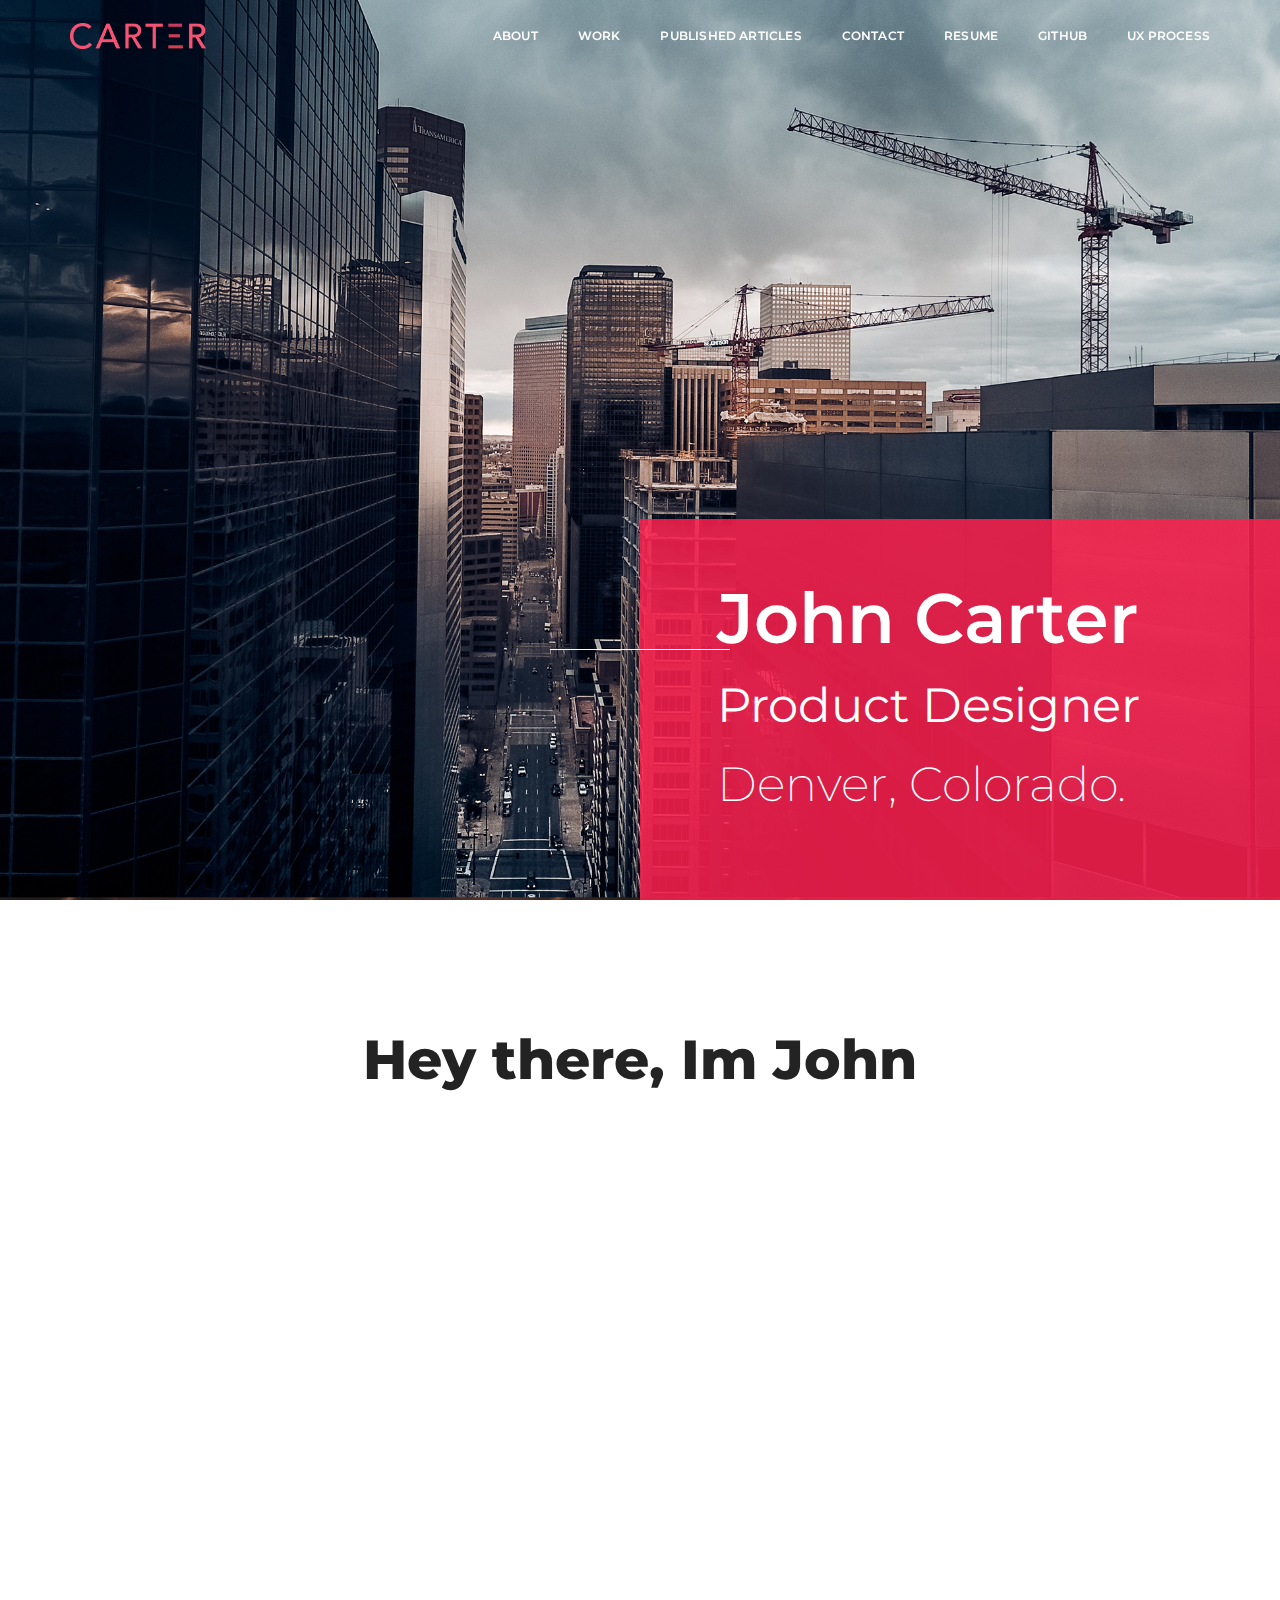
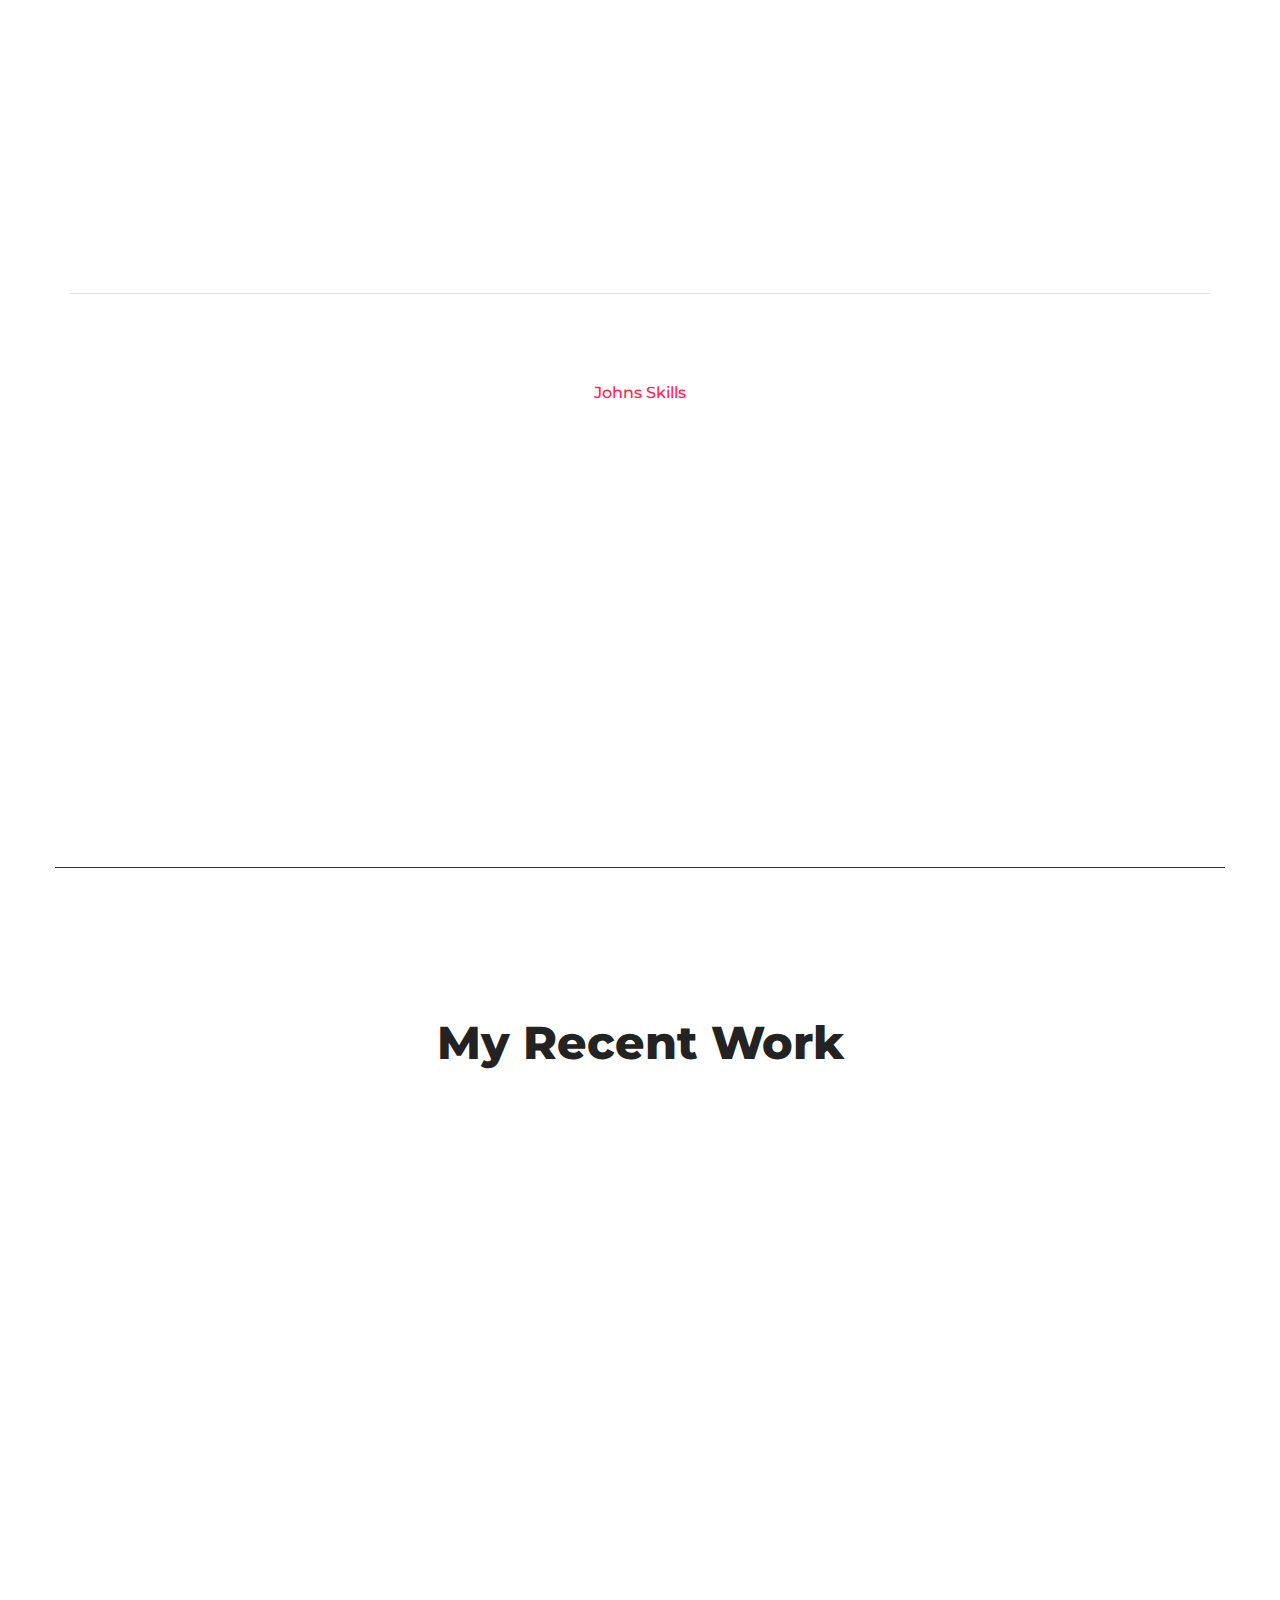
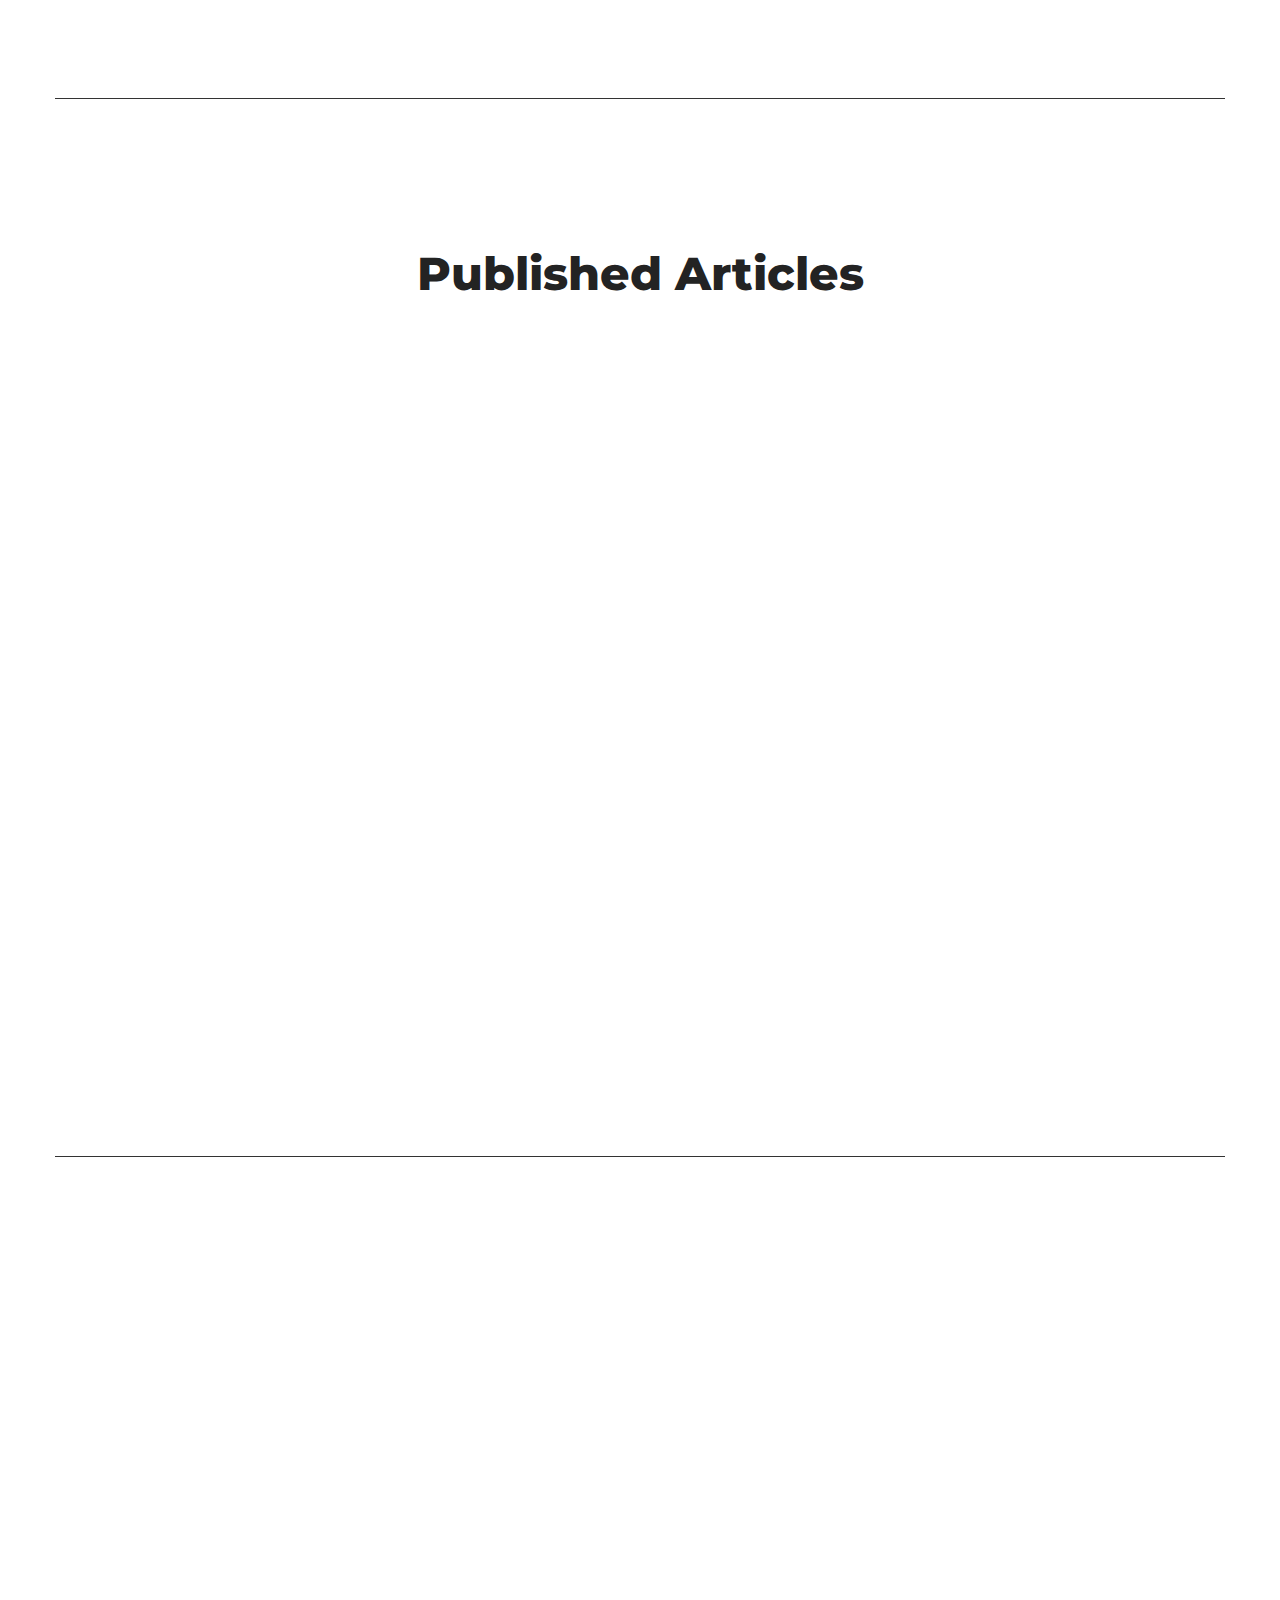
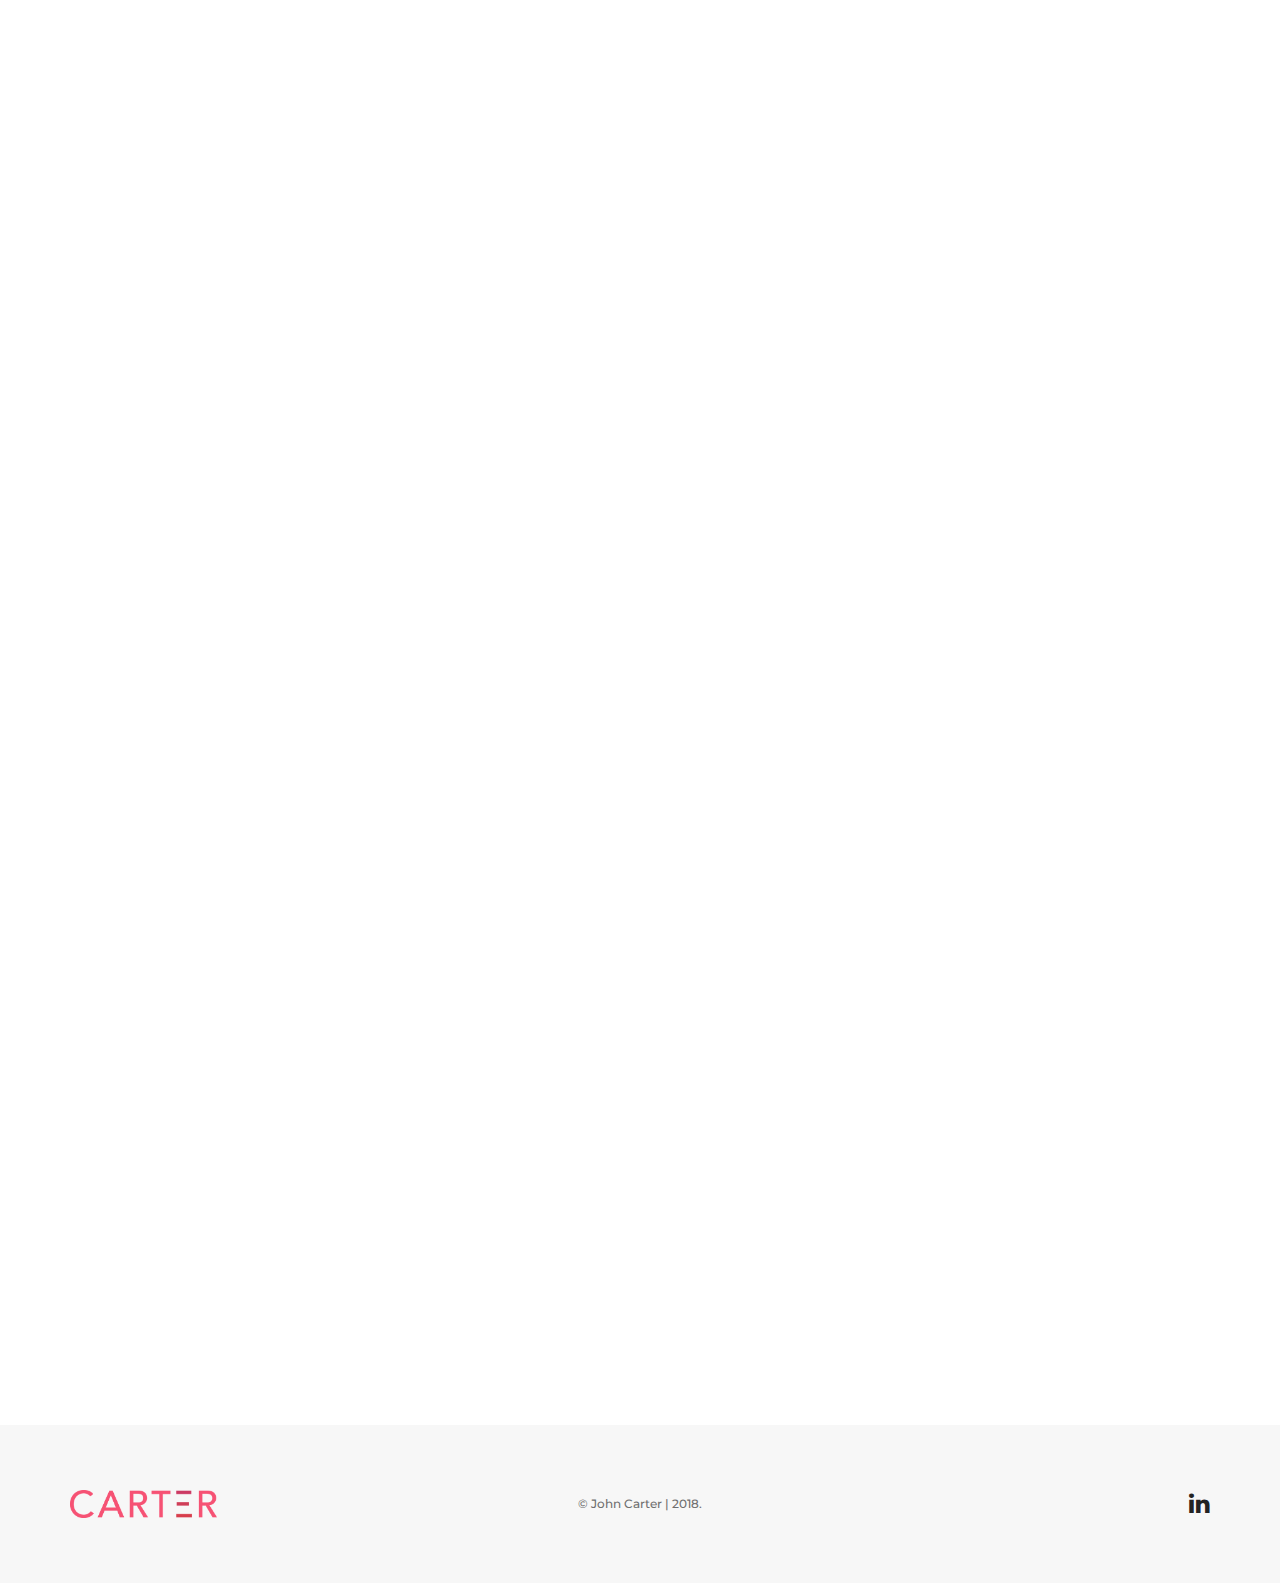
==== index.html @ 05d1118a "Changes to process" ====
<!doctype html>
<html class="no-js" lang="en">
    <head>
        <!---
                     .-=-==--==--.
                           ..-=="  ,'o`)      `.            --RAWWWWWRRRRRRRRRRR
                         ,'         `"'         \
                        :  (                     `.__...._
                        |                  )    /         `-=-.
                        :       ,vv.-._   /    /               `---==-._
                         \/\/\/VV ^ d88`;'    /                         `.
                             ``  ^/d88P!'    /             ,              `._
                                ^/    !'   ,.      ,      /                  "-,,__,,--'""""-.
                               ^/    !'  ,'  \ . .(      (         _           )  ) ) ) ))_,-.\
                              ^(__ ,!',"'   ;:+.:%:a.     \:.. . ,'          )  )  ) ) ,"'    '
                              ',,,'','     /o:::":%:%a.    \:.:.:         .    )  ) _,'
                               """'       ;':::'' `+%%%a._  \%:%|         ;.). _,-""
                                      ,-='_.-'      ``:%::)  )%:|        /:._,"
                                     (/(/"           ," ,'_,'%%%:       (_,'
                                                    (  (//(`.___;        \
                                                     \     \    `         `
                                                      `.    `.   `.        :
                                                        \. . .\    : . . . :
                                                         \. . .:    `.. . .:
                                                          `..:.:\     \:...\
                                                           ;:.:.;      ::...:
                                                           ):%::       :::::;
                                                       __,::%:(        :::::
                                                    ,;:%%%%%%%:        ;:%::
                                                      ;,--""-.`\  ,=--':%:%:\
                                                     /"       "| /-".:%%%%%%%\
                                                                     ;,-"'`)%%)
                                        
                                        Thanks for inspecting my code, better go back to my website, before this Dinosaur eats you!

                                        - John Carter

        -->
        <title>John Carter</title>
        <meta charset="utf-8">
        <meta http-equiv="X-UA-Compatible" content="IE=edge" />
        <meta name="viewport" content="width=device-width,initial-scale=1.0,maximum-scale=1" />
        <meta name="author" content="NotPizza">
        <!-- description -->
        <meta name="description" content="John's .">
        <!-- keywords -->
        <!-- favicon -->
        <link rel="shortcut icon" href="images/avatars/favicon.png">
        <link rel="apple-touch-icon" href="images/apple-touch-icon-57x57.png">
        <link rel="apple-touch-icon" sizes="72x72" href="images/apple-touch-icon-72x72.png">
        <link rel="apple-touch-icon" sizes="114x114" href="images/apple-touch-icon-114x114.png">
        <!-- animation -->
        <link rel="stylesheet" href="css/animate.css" />
        <!-- bootstrap -->
        <link rel="stylesheet" href="css/bootstrap.min.css" />
        <!-- et line icon --> 
        <link rel="stylesheet" href="css/et-line-icons.css" />
        <!-- font-awesome icon -->
        <link rel="stylesheet" href="css/font-awesome.min.css" />
        <!-- themify icon -->
        <link rel="stylesheet" href="css/themify-icons.css">
        <!-- swiper carousel -->
        <link rel="stylesheet" href="css/swiper.min.css">
        <!-- justified gallery  -->
        <link rel="stylesheet" href="css/justified-gallery.min.css">
        <!-- magnific popup -->
        <link rel="stylesheet" href="css/magnific-popup.css" />
        <!-- revolution slider -->
        <link rel="stylesheet" type="text/css" href="revolution/css/settings.css" media="screen" />
        <link rel="stylesheet" type="text/css" href="revolution/css/layers.css">
        <link rel="stylesheet" type="text/css" href="revolution/css/navigation.css">
        <!-- bootsnav -->
        <link rel="stylesheet" href="css/bootsnav.css">
        <!-- style -->
        <link rel="stylesheet" href="css/style.css" />
        <!-- responsive css -->
        <link rel="stylesheet" href="css/responsive.css" />
        <!--[if IE]>
            <script src="js/html5shiv.js"></script>
        <![endif]-->

        <!-- Global site tag (gtag.js) - Google Analytics -->
        <script async src="https://www.googletagmanager.com/gtag/js?id=UA-96488719-2"></script>
            <script>
              window.dataLayer = window.dataLayer || [];
              function gtag(){dataLayer.push(arguments);}
              gtag('js', new Date());

              gtag('config', 'UA-96488719-2');
              //YES IM TRACKING YOU LOL//
        </script>
    </head>
    <body>
        <!-- start header -->
        <header>
            <!-- start navigation -->
            <nav class="navbar navbar-default bootsnav navbar-fixed-top header-light bg-transparent nav-box-width white-link">
                <div class="container nav-header-container">
                    <div class="row">
                        <!-- start logo -->
                        <div class="col-md-2 col-xs-5">
                            <a href="#" title="Pofo" class="logo"><img src="images/avatars/carter.png" data-at2x="images/avatars/carter.png" class="logo-dark" alt="Pofo"><img src="images/avatars/carter.png" data-at2x="images/avatars/carter.png" alt="Pofo" class="logo-light default"></a>
                        </div>
                        <!-- end logo -->
                        <div class="col-md-7 col-xs-2 width-auto pull-right accordion-menu">
                            <button type="button" class="navbar-toggle collapsed pull-right" data-toggle="collapse" data-target="#navbar-collapse-toggle-1">
                                <span class="sr-only">toggle navigation</span>
                                <span class="icon-bar"></span>
                                <span class="icon-bar"></span>
                                <span class="icon-bar"></span>
                            </button>
                            <div class="navbar-collapse collapse pull-right" id="navbar-collapse-toggle-1">
                                <ul class="nav navbar-nav navbar-left panel-group no-margin alt-font font-weight-800">
                                    <li><a href="#about" title="About" class="inner-link">About</a></li>
                                    <li><a href="#work" title="Work" class="inner-link">Work</a></li>
                                    <li><a href="#clients" title="Recommendations" class="inner-link">Published Articles</a></li>
                                    <li><a href="#contact" title="Contact" class="inner-link">Contact</a></li>
                                    <li><a href="images/avatars/Johns-Updated-Resume.pdf" target="about_blank" title="Resume" class="inner-link">Resume</a></li>
                                    <li><a href="https://github.com/JohnCarter09" target="about_blank" title="GitHub">GitHub</a></li>
                                    <li><a href="process.html" title="UX Process">UX Process</a></li>
                                </ul>
                            </div>
                        </div>
                    </div>
                </div>
            </nav>
            <!-- end navigation -->  
        </header>
        <!-- end header -->
        <!-- start parallax section  -->
        <section class="wow fadeIn no-padding parallax xs-background-image-center" data-stellar-background-ratio="0.5" style="background-image: url('images/avatars/cool.jpg')">
            <div class="container-fluid position-relative full-screen">
                <div class="slider-typography">
                    <div class="slider-text-middle-main">
                        <div class="slider-text-bottom">
                            <div class="col-lg-6 col-md-7 col-sm-9 col-xs-12 pull-right bg-deep-pink-opacity padding-six-lr padding-five-tb wow fadeIn last-paragraph-no-margin">
                                <div class="box-separator-line width-180px bg-white md-width-120px sm-width-90px xs-display-none"></div>
                                <h1 class="font-weight-600 alt-font text-white width-95">John Carter</h1>
                                 <h3 class="font-weight-400 alt-font text-white width-95">Product Designer</h3>
                                 <h3 class="font-weight-200 alt-font text-white width-95">Denver, Colorado.</h3>
                            </div>
                        </div> 
                    </div>
                </div>
            </div>
        </section>
        <!-- start story section -->
        <section id="about" class="wow fadeIn animated animated">
            <div class="container"> 
                <div class="col-lg-8 col-md-8 col-sm-10 col-xs-12 text-center center-col margin-eight-bottom xs-margin-30px-bottom">
                        <h2 class="alt-font text-extra-dark-gray font-weight-800 margin-half-top">Hey there, Im John</h2>
                     
                    </div>
                <div class="row equalize sm-equalize-auto">
                    <div class="col-md-5 col-sm-12 col-xs-12 text-center sm-margin-30px-bottom wow fadeInLeft">
                        <div class="display-table width-100 height-100">
                            <div class="display-table-cell vertical-align-middle width-100 height-100">
                                <img src="images/avatars/JC-2.jpg" alt="" class="border-radius-6 width-100">
                            </div>
                        </div>
                    </div> 
                    <div class="col-md-7 col-sm-12 col-xs-12 wow fadeInRight" data-wow-delay="0.2s">
                        <div class="display-table width-100 height-100">
                            <div class="display-table-cell vertical-align-middle padding-twelve-lr sm-text-center sm-no-padding width-100">
                                <span class="text-deep-pink alt-font margin-10px-bottom display-inline-block text-medium">About me:</span>
                                <p class="alt-font text-extra-dark-gray"> Originally from Arizona, I moved to Colorado in 2009. I was stationed in Colorado Springs at Fort Carson where I was enlisted in the United States ARMY. Honorably discharged in 2012 I enrolled in an International Business Program at The University Of Colorado where I successfully finished my bachelor's degree in 2 & 1/2 years.<br><p class="alt-font text-extra-dark-gray">
                                It was in college when I took my first human-computer interaction and design centered courses. College is when I really found my love for user centered design.</p><br>
                                <span class="text-deep-pink alt-font margin-10px-bottom display-inline-block text-medium">Fast forward a few years:</span>
                                <p class="alt-font text-extra-dark-gray">Currently, I work for an enterprise software company called P2 Energy Solutions</a> where I wear multiple hats in the UX realm. Focused primarily on all P2 product design initiatives including site-maps, high fidelity wireframes, UI prototyping & responsive front-end development. Recently I have been building the<a href="https://projects.invisionapp.com/dsm/p-2-energy-solutions/p-2-s-design-system" style="color:blue" target="about_blank"> P2 Design System.</a> Currently, we use Angular as our UI framework. In the past, I have worked in very diverse enviroments. Everything from larger agencies, to small, nimble start-ups. I am passionate about creating effective user experiences that not only inspire, but educate and perform. In  my free time I love <a href="Photography.html" style="color:blue" target="about_blank"> photography</a>, and writing about UX. Some of my recent articles can be seen on the<a href="https://uxdesign.cc/design-code-why-are-we-keeping-these-two-skills-separate-391f8d9a0caf" style="color:blue" target="about_blank"> UX Collective.</a>
                            </div>
                        </div>
                    </div>
                </div>
                <div class="divider-full bg-extra-light-gray margin-seven-bottom margin-eight-top"></div>
                <!-- start feature box -->
                <div class="col-lg-8 col-md-8 col-sm-10 col-xs-12 text-center center-col margin-eight-bottom xs-margin-30px-bottom">
                        <span class="alt-font text-deep-pink text-medium margin-5px-bottom display-block">Johns Skills</span>
                     
                    </div>
                <div class="row">
                    <!-- start feature box item -->
                    <div class="col-md-4 col-sm-4 col-xs-12 xs-margin-15px-bottom xs-text-center wow fadeInUp">
                        <div class="col-md-3 col-sm-4 col-xs-12 no-padding-left xs-no-padding-lr pull-left xs-margin-15px-bottom">
                            <i class="icon-browser text-medium-gray icon-extra-medium top-6"></i>
                        </div>
                        <div class="col-md-9 col-sm-8 col-xs-12 no-padding">
                            <span class="margin-5px-bottom text-extra-dark-gray alt-font display-block font-weight-600">Front-End Development</span>
                            <p class="width-75 md-width-100">HTML, CSS, Bootstrap & Angular. Pushing & pulling code using git & <a href="https://github.com/JohnCarter09" style="color:blue" target="about_blank">GitHub.</a></p>
                        </div>
                    </div>
                    <!-- end feature box item -->
                    <!-- start feature box item -->
                    <div class="col-md-4 col-sm-4 col-xs-12 xs-margin-15px-bottom xs-text-center wow fadeInUp" data-wow-delay="0.2s">
                        <div class="col-md-3 col-sm-4 col-xs-12 no-padding-left xs-no-padding-lr pull-left xs-margin-15px-bottom">
                            <i class="icon-tools text-medium-gray icon-extra-medium top-6"></i>
                        </div>
                        <div class="col-md-9 col-sm-8 col-xs-12 no-padding">
                            <span class="margin-5px-bottom text-extra-dark-gray alt-font display-block font-weight-600">UI | UX Design & Design Systems</span>
                            <p class="width-75 md-width-100">Journey-maps, flow charts, high & low fidelity wireframes, Photoshop, Sketch, prototyping (Invision, Flinto, Axure, Atomic.io). Invision DSM to build, manage, and maintain design systems.</p>
                        </div>
                    </div>
                    <!-- end feature box item -->
                    <!-- start feature box item -->
                    <div class="col-md-4 col-sm-4 col-xs-12 xs-text-center wow fadeInUp" data-wow-delay="0.4s">
                        <div class="col-md-3 col-sm-4 col-xs-12 no-padding-left xs-no-padding-lr pull-left xs-margin-15px-bottom">
                            <i class="icon-bargraph text-medium-gray icon-extra-medium top-6"></i>
                        </div>
                        <div class="col-md-9 col-sm-8 col-xs-12 no-padding">
                            <span class="margin-5px-bottom text-extra-dark-gray alt-font display-block font-weight-600">UX Research & Data Collection</span>
                            <p class="width-75 md-width-100">Data analysis, and experience refinement using<a href="https://www.fullstory.com/" style="color:blue" target="about_blank"> FullStory,</a> UserTesting.com, Google Analytics, information architecture, user surveys, user research & A / B testing.</p>
                        </div>
                    </div>
                </div>
                <!-- start feature box -->
            </div>
        </section>
        <!-- end story section -->
        <!-- start section -->
           <div class="container">
            <div class="row">
                <hr style="height:1px;border:none;color:#333;background-color:#333;" />
            </div>
        </div>
       
        <!-- end section -->
            <!-- start services section -->
            <section class="bg-white">
                <div class="container">
                    <div class="row">
                        <div class="col-md-12 col-sm-12 col-xs-12 display-table page-title-large">
                            <div class="display-table-cell vertical-align-middle text-center">
                                <!-- start page title -->
                                <h1 class="alt-font text-extra-dark-gray font-weight-800 margin-half-top"">My Recent Work</h1>
                                <!-- end sub title -->
                         
                            </div>
                        </div>
                    </div>
                </div>
            </section>
             <section id="work" class="wow fadeIn">
            <div class="container">
                <div class="row equalize sm-equalize-auto">
                    <div class="col-lg-6 col-md-6 col-sm-12 col-xs-12 text-center display-table no-margin">
                        <div class="display-table-cell vertical-align-middle">
                                <img src="images/avatars/saver.png" alt="" class="width-100">
                                <div class="icon-play">
                                </div>
                            </a>
                        </div>
                    </div>
                    <div class="col-lg-6 col-md-6 col-sm-12 col-xs-12 display-table last-paragraph-no-margin">
                        <div class="display-table-cell vertical-align-middle padding-twelve-left sm-text-center sm-no-padding-lr">
               
                            <h5 class="alt-font text-extra-dark-gray font-weight-300">CoinSaver</h5>
                            <p class="text-extra-large width-90 font-weight-300 sm-width-100">iOS App Design</p>
                            <p class="width-90 sm-width-100">This iOS app design included research, information architecture, journey maps, wireframes, visual design,and A & B testing. For a look at my design process and the final product, view the link below. </p>
                            <a href="coin-saver.html" class="btn btn-small btn-rounded btn-dark-gray margin-30px-top" target="about_blank">CoinSaver</a>
               
                        </div>
                    </div>
                </div>
            </div>
        </section>
        <div class="container">
            <div class="row">
                <hr style="height:1px;border:none;color:#333;background-color:#333;" />
            </div>
        </div>
        <!-- end services section -->
        <section id="work" class="wow fadeIn">
            <div class="container">
                <div class="row equalize sm-equalize-auto">
                    <div class="col-lg-6 col-md-6 col-sm-12 col-xs-12 text-center display-table no-margin">
                        <div class="display-table-cell vertical-align-middle">
                                <img src="images/avatars/omnia-1.png" alt="#" class="width-100">
                                <div class="icon-play">
                                </div>
                            </a>
                        </div>
                    </div>
                    <div class="col-lg-6 col-md-6 col-sm-12 col-xs-12 display-table last-paragraph-no-margin">
                        <div class="display-table-cell vertical-align-middle padding-twelve-left sm-text-center sm-no-padding-lr">
               
                            <h5 class="alt-font text-extra-dark-gray font-weight-300">Crossfit Omnia</h5>
                            <p class="text-extra-large width-90 font-weight-300 sm-width-100">Design and Development</p>
                            <p class="width-90 sm-width-100">This redesign included research, information architecture, creating journey maps, wireframes, visual design, A & B testing, and front-end development. For a look at my design process and the final product, view the links below. </p>
                            <a href="omnia-page.html" class="btn btn-small btn-rounded btn-dark-gray margin-30px-top" target="about_blank">Crossfit Omnia</a>
                        </div>
                    </div>
                </div>
            </div>
        </section>
        <!-- end services section -->
        <div class="container">
            <div class="row">
                <hr style="height:1px;border:none;color:#333;background-color:#333;" />
            </div>
        </div>
             <!-- end services section -->
           <section class="wow fadeIn">
                <div class="container">
                    <div class="row equalize sm-equalize-auto">
                        <div class="col-lg-6 col-md-6 col-sm-12 col-xs-12 text-center display-table sm-margin-50px-bottom xs-margin-30px-bottom">
                            <div class="display-table-cell vertical-align-middle">
                                    <img src="images/avatars/native.png" alt="" class="width-100">
                                    <div class="icon-play">
                                    </div>
                                </a>
                            </div>
                        </div>
                        <div class="col-lg-6 col-md-6 col-sm-12 col-xs-12 display-table last-paragraph-no-margin">
                            <div class="display-table-cell vertical-align-middle padding-twelve-left sm-text-center sm-no-padding-lr">
                     
                                <h5 class="alt-font text-extra-dark-gray font-weight-300">Native Realty</h5>
                                <p class="text-extra-large width-90 font-weight-300 sm-width-100">Design and Development</p>
                                <p class="width-90 sm-width-100">This design included market research, information architecture, creating journey maps, wireframes, visual design, A & B testing, and front-end development using HTML and CSS. For a look at my design process and the final product, view the links below. </p>
                                <a href="native.html" class="btn btn-small btn-rounded btn-dark-gray margin-30px-top">Native Realty</a>
                            
                            </div>
                        </div>
                    </div>
                </div>
            </section>
            <div class="container">
                <div class="row">
                    <hr style="height:1px;border:none;color:#333;background-color:#333;" />
                </div>
            </div>


            <section class="bg-white">
                <div class="container">
                    <div class="row">
                        <div class="col-md-12 col-sm-12 col-xs-12 display-table page-title-large">
                            <div class="display-table-cell vertical-align-middle text-center">
                                <!-- start page title -->
                                <h1 class="alt-font text-extra-dark-gray font-weight-800 margin-half-top"">Published Articles</h1>
                                <!-- end sub title -->
                         
                            </div>
                        </div>
                    </div>
                </div>
            </section>
            <section id="clients" class="wow fadeIn">
            <div class="container-fluid padding-five-lr"> 
                <div class="row equalize xs-equalize-auto">
                    <!-- start post item -->
                    <div class="col-lg-4 col-md-6 col-sm-6 col-xs-12 margin-80px-bottom sm-margin-50px-bottom xs-margin-30px-bottom wow fadeInUp">
                        <div class="blog-post blog-post-style2">
                            <div class="blog-post-images overflow-hidden margin-25px-bottom xs-margin-15px-bottom">
                                <a href="https://medium.com/@johncarter_38755/product-design-a-one-man-band-d5e661904960" target="about_blank">
                                    <img src="images/avatars/one-man.JPG" alt="">
                                </a>
                            </div>
                            <div class="post-details">
                                <a href="https://medium.com/@johncarter_38755/product-design-a-one-man-band-d5e661904960" target="about_blank" class="post-title text-medium text-extra-dark-gray width-90 display-block md-width-100"><strong>Product Design: A One Man Band.</strong></a>
                               
                                <div class="author">
                                    <img src="images/avatars/JC.jpg" alt="" class="border-radius-100">
                                    <span class="text-medium-gray text-uppercase text-extra-small padding-15px-left display-inline-block">by <a href="https://www.linkedin.com/in/john-carter-a85702a3/" target="about_blank" class="text-medium-gray">John Carter</a>&nbsp;&nbsp;|&nbsp;&nbsp;August 2018</span>
                                </div>
                            </div>
                        </div>
                    </div>
                    <!-- end post item -->
                    <!-- start post item -->
                    <div class="col-lg-4 col-md-6 col-sm-6 col-xs-12 margin-80px-bottom sm-margin-50px-bottom xs-margin-30px-bottom wow fadeInUp" data-wow-delay="0.2s">
                        <div class="blog-post blog-post-style2">
                            <div class="blog-post-images overflow-hidden margin-25px-bottom xs-margin-15px-bottom">
                                <a href="https://uxdesign.cc/design-code-why-are-we-keeping-these-two-skills-separate-391f8d9a0caf">
                                    <img src="images/avatars/blog.JPG" alt="">
                                </a>
                            </div>
                            <div class="post-details">
                                <a href="https://uxdesign.cc/design-code-why-are-we-keeping-these-two-skills-separate-391f8d9a0caf" target="about_blank" class="post-title text-medium text-extra-dark-gray width-90 display-block md-width-100"><strong>UX Design & code: Should These Skills Be Separate?</srtong></a>

                                <div class="author">
                                    <img src="images/avatars/JC.jpg" alt="" class="border-radius-100">
                                    <span class="text-medium-gray text-uppercase text-extra-small padding-15px-left display-inline-block">by <a href="https://www.linkedin.com/in/john-carter-a85702a3/" target="about_blank" class="text-medium-gray">John Carter</a>&nbsp;&nbsp;|&nbsp;&nbsp;August 2018</span>
                                </div>
                            </div>
                        </div>
                    </div>
                     <div class="col-lg-4 col-md-6 col-sm-6 col-xs-12 margin-80px-bottom sm-margin-50px-bottom xs-margin-30px-bottom wow fadeInUp">
                        <div class="blog-post blog-post-style2">
                            <div class="blog-post-images overflow-hidden margin-25px-bottom xs-margin-15px-bottom">
                                <a href="https://uxdesign.cc/ux-design-verses-product-design-whats-the-difference-577b3eab19c0" target="about_blank">
                                    <img src="images/avatars/huh.jpg" alt="">
                                </a>
                            </div>
                            <div class="post-details">
                                <a href="https://uxdesign.cc/ux-design-verses-product-design-whats-the-difference-577b3eab19c0" target="about_blank" class="post-title text-medium text-extra-dark-gray width-90 display-block md-width-100"><strong>UX Design Verses Product Design: Whats the Difference?.</strong></a>
                               
                                <div class="author">
                                    <img src="images/avatars/JC.jpg" alt="" class="border-radius-100">
                                    <span class="text-medium-gray text-uppercase text-extra-small padding-15px-left display-inline-block">by <a href="https://www.linkedin.com/in/john-carter-a85702a3/" class="text-medium-gray">John Carter</a>&nbsp;&nbsp;|&nbsp;&nbsp;August 2018</span>
                                </div>
                            </div>
                        </div>
                    </div>
                    <!-- end post item -->
                    <!-- end post item -->
        </section>
        <!-- end post content section -->
        <div class="container">
            <div class="row">
                <hr style="height:1px;border:none;color:#333;background-color:#333;" />
            </div>
        </div>
        <section  class="wow fadeIn">
            <div class="container">
                <div class="row">
                    <div class="col-lg-6 col-md-6 col-sm-8 col-xs-12 center-col margin-eight-bottom text-center last-paragraph-no-margin sm-margin-40px-bottom xs-margin-30px-bottom">
                        <h5 class="alt-font font-weight-700 text-extra-dark-gray text-uppercase margin-15px-
                        bottom">Recommendations</h5>
                    </div>  
                </div>
                <div class="row">
                    <!-- start testimonial item -->
                    <div class="col-md-4 col-sm-4 col-xs-12 sm-margin-four-bottom text-center xs-margin-30px-bottom wow fadeInRight last-paragraph-no-margin">
                        <img src="images/avatars/user-05.jpg" class="border-radius-100 width-30 margin-30px-bottom xs-margin-15px-bottom xs-width-100px" alt=""/>
                        <p class="width-90 center-col sm-width-90 xs-width-100">John's ability to take a user centered approach to each project is unparalleled. He really knows how to implement best practices when it comes to designing and developing a robust Webb application. </p>
                        <i class="fa fa-quote-left icon-small text-deep-pink display-block margin-30px-top margin-15px-bottom xs-margin-15px-top"></i>
                        <span class="text-extra-dark-gray font-weight-600 text-small text-uppercase display-block line-height-10 alt-font">Kevin Lamovec</span>
                        <span class="text-light-gray2 text-extra-small text-uppercase text-medium-gray">Sr. Engineer | Viziant</span>
                    </div>
                    <!-- end testimonial item -->
                    <!-- start testimonial item -->
                    <div class="col-md-4 col-sm-4 col-xs-12 sm-margin-four-bottom text-center xs-margin-30px-bottom wow fadeInRight last-paragraph-no-margin" data-wow-delay="0.2s">
                        <img <img src="images/avatars/user-09.jpg"  class="border-radius-100 width-30 margin-30px-bottom xs-margin-15px-bottom xs-width-100px" alt=""/>
                        <p class="width-90 center-col sm-width-90 xs-width-100"> I highly recommend John for any website and content development role. John has put together several projects for me, and I have been extremely happy with each and every result. John has the skills necessary to put together sophisticated websites & applications.</p>
                        <i class="fa fa-quote-left icon-small text-deep-pink display-block margin-30px-top margin-15px-bottom xs-margin-15px-top"></i>
                        <span class="text-extra-dark-gray font-weight-600 text-small text-uppercase display-block line-height-10 alt-font">Andy Coleman</span>
                        <span class="text-light-gray2 text-extra-small text-uppercase text-medium-gray">Serial Entrepreneur | Sr. Engineer </span>
                    </div>
                    <!-- end testimonial item -->
                    <!-- start testimonial item -->
                    <div class="col-md-4 col-sm-4 col-xs-12 sm-margin-four-bottom text-center wow fadeInRight last-paragraph-no-margin xs-no-margin-bottom" data-wow-delay="0.4s">
                        <img src="images/avatars/rj.jpg" class="border-radius-100 width-30 margin-30px-bottom xs-margin-15px-bottom xs-width-100px" alt=""/>
                        <p class="width-90 center-col sm-width-90 xs-width-100">John was able to quickly gather all the requirements needed to make my website come to life. I have seen leads, and sales increase 10 fold since John redesigned my new website.</p>
                        <i class="fa fa-quote-left icon-small text-deep-pink display-block margin-30px-top margin-15px-bottom xs-margin-15px-top"></i>
                        <span class="text-extra-dark-gray font-weight-600 text-small text-uppercase display-block line-height-10 alt-font">Rj Smith</span>
                        <span class="text-light-gray2 text-extra-small text-uppercase text-medium-gray">CEO, Native Realty</span>
                    </div>
                    <!-- end testimonial item -->
                </div>
            </div>
        </section>

        <!-- end review section -->
        <!-- start form section -->
        <section id="contact" class="wow fadeIn parallax" data-stellar-background-ratio="0.5" style="background-image:url('images/photography/union.jpg');">
            <div class="opacity-full bg-black"></div>
            <div class="container">
                <div class="row">
                    <!-- start contact-form head -->
                    <div class="col-lg-5 col-md-6 col-sm-6 col-xs-12 center-col margin-eight-bottom sm-margin-40px-bottom xs-margin-30px-bottom text-center">
                        <span class="text-light-gray2 text-medium text-uppercase text-medium-gray">Get In touch</span>
                        <h5 class="alt-font text-white font-weight-600"> Contact John today!</h5>
                    </div>
                    <!-- end contact-form head -->
                </div>
                <!-- start contact-form -->
                <form id="project-contact-form" action="https://formcarry.com/s/H1RPNQ3oG" method="POST" accept-charset="UTF-8">
                    <div class="row">
                        <div class="col-md-12 sm-clear-both">
                            <div id="success-project-contact-form" class="no-margin-lr"></div>
                        </div>
                        <div class="col-md-6 col-sm-12">
                            <input type="text" name="name" id="name" placeholder="Name..." class="bg-transparent border-color-medium-dark-gray medium-input">
                        </div>
                        <div class="col-md-6 col-sm-12">
                            <input type="text" name="email" id="email" placeholder="E-mail..." class="bg-transparent border-color-medium-dark-gray medium-input">
                        </div>

                        <div class="col-md-12 sm-clear-both">
                            <textarea name="comment" id="comment" placeholder="Whats on your mind?" rows="6" class="bg-transparent border-color-medium-dark-gray medium-textarea"></textarea>
                        </div>
                        <div class="col-md-12 text-center">
                            <button id="project-contact-us-button" type="submit" class="btn btn-deep-pink btn-rounded btn-large margin-20px-top xs-no-margin-top" href="confirmation.html">Send</button>
                        </div>
                    </div>
                </form>
                <!-- end contact-form -->
            </div>        
        </section>
        <!-- end form section -->
        <!-- start features section -->
        <section class="wow fadeIn border-bottom border-color-extra-light-gray">
            <div class="container">
                <div class="row sm-col-2-nth">
                    <!-- start features box item -->
                    <div class="col-md-4 col-sm-6 col-xs-12 text-center sm-margin-50px-bottom xs-margin-30px-bottom wow fadeInUp last-paragraph-no-margin">
                        <i class="icon-map-pin icon-medium margin-25px-bottom xs-margin-10px-bottom"></i>
                        <div class="text-extra-dark-gray text-uppercase text-small font-weight-600 alt-font margin-5px-bottom">Location:</div>
                        <p class="width-70 md-width-85 sm-width-50 xs-width-60 xs-margin-10px-bottom center-col"><a href="https://www.google.com/maps/place/Denver,+CO/@39.7645187,-104.9951962,11z/data=!3m1!4b1!4m5!3m4!1s0x876b80aa231f17cf:0x118ef4f8278a36d6!8m2!3d39.7392358!4d-104.990251" target="about_blank">Denver, Colorado</a></p>
                    </div>
                    <!-- end features box item -->
                    <!-- start features box item -->
                    <div class="col-md-4 col-sm-6 col-xs-12 text-center sm-margin-50px-bottom xs-margin-30px-bottom wow fadeInUp last-paragraph-no-margin" data-wow-delay="0.2s">
                        <i class="icon-chat icon-medium margin-25px-bottom xs-margin-10px-bottom"></i>
                        <div class="text-extra-dark-gray text-uppercase text-small font-weight-600 alt-font margin-5px-bottom">Give me a Call</div>
                        <p class="width-70 md-width-85 sm-width-50 xs-width-60 xs-margin-10px-bottom center-col"><a href="tel:1-602-697-3008">Phone: 602-697-3008</a></p>
                    </div>
                    <!-- end features box item -->
                    <!-- start features box item -->
                    <div class="col-md-4 col-sm-6 col-xs-12 text-center xs-margin-30px-bottom wow fadeInUp last-paragraph-no-margin" data-wow-delay="0.4s">
                        <i class="icon-envelope icon-medium margin-25px-bottom xs-margin-10px-bottom"></i>
                        <div class="text-extra-dark-gray text-uppercase text-small font-weight-600 alt-font margin-5px-bottom">Send Me an Email</div>
                        <p class="width-70 md-width-85 sm-width-50 xs-width-60 xs-margin-10px-bottom center-col"><a href="mailto:303visuals@gmail.com" target="about_blank">303Visuals@gmail.com</a></p>
                    </div>
                    <!-- end features box item -->
                </div>
            </div>
        </section>
        <!-- end features section -->
        <!-- start footer --> 
        <footer class="footer-strip padding-50px-tb xs-padding-30px-tb bg-light-gray">
            <div class="container">
                <div class="row equalize xs-equalize-auto">
                    <!-- start logo -->
                    <div class="col-md-3 col-sm-3 col-xs-12 display-table sm-text-center xs-margin-20px-bottom">
                        <div class="display-table-cell vertical-align-middle">
                            <a href="#"><img class="footer-logo" src="images/avatars/carter.png"  data-at2x="images/avatars/carter.png" target="about_blank" alt="John Carter"></a>
                        </div>
                    </div> 
                    <!-- end logo -->
                    <!-- start copyright -->
                    <div class="col-md-6 col-sm-6 col-xs-12 text-center text-small alt-font display-table xs-margin-10px-bottom sm-text-center">
                        <div class="display-table-cell vertical-align-middle">
                        <a href="https://www.linkedin.com/in/john-carter-a85702a3/" target="about_blank">&copy; John Carter | 2018</a>.
                        </div>
                    </div>
                    <!-- end copyright -->
                    <!-- start social media -->
                    <div class="col-md-3 col-sm-3 col-xs-12 display-table  text-right sm-text-center">
                        <div class="display-table-cell vertical-align-middle">
                            <div class="social-icon-style-8 display-inline-block vertical-align-middle">
                                <ul class="large-icon no-margin-bottom">
                                    <li><a class="linkedin text-extra-dark-gray" href="https://linkedin.com/" target="_blank"><i class="fa fa-linkedin no-margin-right" aria-hidden="true"></i></a></li>
                                </ul>
                            </div>
                        </div>
                    </div>
                    <!-- end social media -->
                </div>
            </div>
        </footer>
        <!-- end footer -->
        <!-- start scroll to top -->
        <a class="scroll-top-arrow" href="javascript:void(0);"><i class="ti-arrow-up"></i></a>
        <!-- end scroll to top  -->
        <!-- javascript libraries -->
        <script type="text/javascript" src="js/jquery.js"></script>
        <script type="text/javascript" src="js/modernizr.js"></script>
        <script type="text/javascript" src="js/bootstrap.min.js"></script>
        <script type="text/javascript" src="js/jquery.easing.1.3.js"></script>
        
        <script type="text/javascript" src="js/smooth-scroll.js"></script>
        <script type="text/javascript" src="js/jquery.appear.js"></script>
        <!-- menu navigation -->
        <script type="text/javascript" src="js/bootsnav.js"></script>
        <script type="text/javascript" src="js/jquery.nav.js"></script>
        <!-- animation -->
        <script type="text/javascript" src="js/wow.min.js"></script>
        <!-- page scroll -->
        <script type="text/javascript" src="js/page-scroll.js"></script>
        <!-- swiper carousel -->
        <script type="text/javascript" src="js/swiper.min.js"></script>
        <!-- counter -->
        <script type="text/javascript" src="js/jquery.count-to.js"></script>
        <!-- parallax -->
        <script type="text/javascript" src="js/jquery.stellar.js"></script>
        <!-- magnific popup -->
        <script type="text/javascript" src="js/jquery.magnific-popup.min.js"></script>
        <!-- portfolio with shorting tab -->
        <script type="text/javascript" src="js/isotope.pkgd.min.js"></script>
        <!-- images loaded -->
        <script type="text/javascript" src="js/imagesloaded.pkgd.min.js"></script>
        <!-- pull menu -->
        <script type="text/javascript" src="js/classie.js"></script>
        <script type="text/javascript" src="js/hamburger-menu.js"></script>
        <!-- counter  -->
        <script type="text/javascript" src="js/counter.js"></script>
        <!-- fit video  -->
        <script type="text/javascript" src="js/jquery.fitvids.js"></script>
        <!-- equalize -->
        <script type="text/javascript" src="js/equalize.min.js"></script>
        <!-- skill bars  -->
        <script type="text/javascript" src="js/skill.bars.jquery.js"></script> 
        <!-- justified gallery  -->
        <script type="text/javascript" src="js/justified-gallery.min.js"></script>
        <!--pie chart-->
        <script type="text/javascript" src="js/jquery.easypiechart.min.js"></script>
        <!-- instagram -->
        <script type="text/javascript" src="js/instafeed.min.js"></script>
        <!-- retina -->
        <script type="text/javascript" src="js/retina.min.js"></script>
        <!-- revolution -->
        <script type="text/javascript" src="revolution/js/jquery.themepunch.tools.min.js"></script>
        <script type="text/javascript" src="revolution/js/jquery.themepunch.revolution.min.js"></script>
        <!-- revolution slider extensions (load below extensions JS files only on local file systems to make the slider work! The following part can be removed on server for on demand loading) -->
        <!--<script type="text/javascript" src="revolution/js/extensions/revolution.extension.actions.min.js"></script>
        <script type="text/javascript" src="revolution/js/extensions/revolution.extension.carousel.min.js"></script>
        <script type="text/javascript" src="revolution/js/extensions/revolution.extension.kenburn.min.js"></script>
        <script type="text/javascript" src="revolution/js/extensions/revolution.extension.layeranimation.min.js"></script>
        <script type="text/javascript" src="revolution/js/extensions/revolution.extension.migration.min.js"></script>
        <script type="text/javascript" src="revolution/js/extensions/revolution.extension.navigation.min.js"></script>
        <script type="text/javascript" src="revolution/js/extensions/revolution.extension.parallax.min.js"></script>
        <script type="text/javascript" src="revolution/js/extensions/revolution.extension.slideanims.min.js"></script>
        <script type="text/javascript" src="revolution/js/extensions/revolution.extension.video.min.js"></script>-->
        <!-- setting -->
        <script type="text/javascript" src="js/main.js"></script>
    </body>
</html>
---- css/et-line-icons.css ----
@font-face {
	font-family: 'et-line';
	src:url('../fonts/et-line.eot');
	src:url('../fonts/et-line.eot?#iefix') format('embedded-opentype'),
		url('../fonts/et-line.woff') format('woff'),
		url('../fonts/et-line.ttf') format('truetype'),
		url('../fonts/et-line.svg#et-line') format('svg');
	font-weight: normal;
	font-style: normal;
}

/* Use the following CSS code if you want to use data attributes for inserting your icons */
[data-icon]:before {
	font-family: 'et-line';
	content: attr(data-icon);
	speak: none;
	font-weight: normal;
	font-variant: normal;
	text-transform: none;
	line-height: 1;
	-webkit-font-smoothing: antialiased;
	-moz-osx-font-smoothing: grayscale;
	display:inline-block;
}

/* Use the following CSS code if you want to have a class per icon */
/*
Instead of a list of all class selectors,
you can use the generic selector below, but it's slower:
[class*="icon-"] {
*/
.icon-mobile, .icon-laptop, .icon-desktop, .icon-tablet, .icon-phone, .icon-document, .icon-documents, .icon-search, .icon-clipboard, .icon-newspaper, .icon-notebook, .icon-book-open, .icon-browser, .icon-calendar, .icon-presentation, .icon-picture, .icon-pictures, .icon-video, .icon-camera, .icon-printer, .icon-toolbox, .icon-briefcase, .icon-wallet, .icon-gift, .icon-bargraph, .icon-grid, .icon-expand, .icon-focus, .icon-edit, .icon-adjustments, .icon-ribbon, .icon-hourglass, .icon-lock, .icon-megaphone, .icon-shield, .icon-trophy, .icon-flag, .icon-map, .icon-puzzle, .icon-basket, .icon-envelope, .icon-streetsign, .icon-telescope, .icon-gears, .icon-key, .icon-paperclip, .icon-attachment, .icon-pricetags, .icon-lightbulb, .icon-layers, .icon-pencil, .icon-tools, .icon-tools-2, .icon-scissors, .icon-paintbrush, .icon-magnifying-glass, .icon-circle-compass, .icon-linegraph, .icon-mic, .icon-strategy, .icon-beaker, .icon-caution, .icon-recycle, .icon-anchor, .icon-profile-male, .icon-profile-female, .icon-bike, .icon-wine, .icon-hotairballoon, .icon-globe, .icon-genius, .icon-map-pin, .icon-dial, .icon-chat, .icon-heart, .icon-cloud, .icon-upload, .icon-download, .icon-target, .icon-hazardous, .icon-piechart, .icon-speedometer, .icon-global, .icon-compass, .icon-lifesaver, .icon-clock, .icon-aperture, .icon-quote, .icon-scope, .icon-alarmclock, .icon-refresh, .icon-happy, .icon-sad, .icon-facebook, .icon-twitter, .icon-googleplus, .icon-rss, .icon-tumblr, .icon-linkedin, .icon-dribbble {
	font-family: 'et-line';
	speak: none;
	font-style: normal;
	font-weight: normal;
	font-variant: normal;
	text-transform: none;
	line-height: 1.1;
	-webkit-font-smoothing: antialiased;
	-moz-osx-font-smoothing: grayscale;
	display:inline-block;
}
.icon-mobile:before {
	content: "\e000";
}
.icon-laptop:before {
	content: "\e001";
}
.icon-desktop:before {
	content: "\e002";
}
.icon-tablet:before {
	content: "\e003";
}
.icon-phone:before {
	content: "\e004";
}
.icon-document:before {
	content: "\e005";
}
.icon-documents:before {
	content: "\e006";
}
.icon-search:before {
	content: "\e007";
}
.icon-clipboard:before {
	content: "\e008";
}
.icon-newspaper:before {
	content: "\e009";
}
.icon-notebook:before {
	content: "\e00a";
}
.icon-book-open:before {
	content: "\e00b";
}
.icon-browser:before {
	content: "\e00c";
}
.icon-calendar:before {
	content: "\e00d";
}
.icon-presentation:before {
	content: "\e00e";
}
.icon-picture:before {
	content: "\e00f";
}
.icon-pictures:before {
	content: "\e010";
}
.icon-video:before {
	content: "\e011";
}
.icon-camera:before {
	content: "\e012";
}
.icon-printer:before {
	content: "\e013";
}
.icon-toolbox:before {
	content: "\e014";
}
.icon-briefcase:before {
	content: "\e015";
}
.icon-wallet:before {
	content: "\e016";
}
.icon-gift:before {
	content: "\e017";
}
.icon-bargraph:before {
	content: "\e018";
}
.icon-grid:before {
	content: "\e019";
}
.icon-expand:before {
	content: "\e01a";
}
.icon-focus:before {
	content: "\e01b";
}
.icon-edit:before {
	content: "\e01c";
}
.icon-adjustments:before {
	content: "\e01d";
}
.icon-ribbon:before {
	content: "\e01e";
}
.icon-hourglass:before {
	content: "\e01f";
}
.icon-lock:before {
	content: "\e020";
}
.icon-megaphone:before {
	content: "\e021";
}
.icon-shield:before {
	content: "\e022";
}
.icon-trophy:before {
	content: "\e023";
}
.icon-flag:before {
	content: "\e024";
}
.icon-map:before {
	content: "\e025";
}
.icon-puzzle:before {
	content: "\e026";
}
.icon-basket:before {
	content: "\e027";
}
.icon-envelope:before {
	content: "\e028";
}
.icon-streetsign:before {
	content: "\e029";
}
.icon-telescope:before {
	content: "\e02a";
}
.icon-gears:before {
	content: "\e02b";
}
.icon-key:before {
	content: "\e02c";
}
.icon-paperclip:before {
	content: "\e02d";
}
.icon-attachment:before {
	content: "\e02e";
}
.icon-pricetags:before {
	content: "\e02f";
}
.icon-lightbulb:before {
	content: "\e030";
}
.icon-layers:before {
	content: "\e031";
}
.icon-pencil:before {
	content: "\e032";
}
.icon-tools:before {
	content: "\e033";
}
.icon-tools-2:before {
	content: "\e034";
}
.icon-scissors:before {
	content: "\e035";
}
.icon-paintbrush:before {
	content: "\e036";
}
.icon-magnifying-glass:before {
	content: "\e037";
}
.icon-circle-compass:before {
	content: "\e038";
}
.icon-linegraph:before {
	content: "\e039";
}
.icon-mic:before {
	content: "\e03a";
}
.icon-strategy:before {
	content: "\e03b";
}
.icon-beaker:before {
	content: "\e03c";
}
.icon-caution:before {
	content: "\e03d";
}
.icon-recycle:before {
	content: "\e03e";
}
.icon-anchor:before {
	content: "\e03f";
}
.icon-profile-male:before {
	content: "\e040";
}
.icon-profile-female:before {
	content: "\e041";
}
.icon-bike:before {
	content: "\e042";
}
.icon-wine:before {
	content: "\e043";
}
.icon-hotairballoon:before {
	content: "\e044";
}
.icon-globe:before {
	content: "\e045";
}
.icon-genius:before {
	content: "\e046";
}
.icon-map-pin:before {
	content: "\e047";
}
.icon-dial:before {
	content: "\e048";
}
.icon-chat:before {
	content: "\e049";
}
.icon-heart:before {
	content: "\e04a";
}
.icon-cloud:before {
	content: "\e04b";
}
.icon-upload:before {
	content: "\e04c";
}
.icon-download:before {
	content: "\e04d";
}
.icon-target:before {
	content: "\e04e";
}
.icon-hazardous:before {
	content: "\e04f";
}
.icon-piechart:before {
	content: "\e050";
}
.icon-speedometer:before {
	content: "\e051";
}
.icon-global:before {
	content: "\e052";
}
.icon-compass:before {
	content: "\e053";
}
.icon-lifesaver:before {
	content: "\e054";
}
.icon-clock:before {
	content: "\e055";
}
.icon-aperture:before {
	content: "\e056";
}
.icon-quote:before {
	content: "\e057";
}
.icon-scope:before {
	content: "\e058";
}
.icon-alarmclock:before {
	content: "\e059";
}
.icon-refresh:before {
	content: "\e05a";
}
.icon-happy:before {
	content: "\e05b";
}
.icon-sad:before {
	content: "\e05c";
}
.icon-facebook:before {
	content: "\e05d";
}
.icon-twitter:before {
	content: "\e05e";
}
.icon-googleplus:before {
	content: "\e05f";
}
.icon-rss:before {
	content: "\e060";
}
.icon-tumblr:before {
	content: "\e061";
}
.icon-linkedin:before {
	content: "\e062";
}
.icon-dribbble:before {
	content: "\e063";
}
---- css/themify-icons.css ----
@font-face {
	font-family: 'themify';
	src:url('../fonts/themify.eot?-fvbane');
	src:url('../fonts/themify.eot?#iefix-fvbane') format('embedded-opentype'),
		url('../fonts/themify.woff?-fvbane') format('woff'),
		url('../fonts/themify.ttf?-fvbane') format('truetype'),
		url('../fonts/themify.svg?-fvbane#themify') format('svg');
	font-weight: normal;
	font-style: normal;
}

[class^="ti-"], [class*=" ti-"] {
	font-family: 'themify';
	speak: none;
	font-style: normal;
	font-weight: normal;
	font-variant: normal;
	text-transform: none;
	line-height: 1;
        display: inline-block;

	/* Better Font Rendering =========== */
	-webkit-font-smoothing: antialiased;
	-moz-osx-font-smoothing: grayscale;
}

.ti-wand:before {
	content: "\e600";
}
.ti-volume:before {
	content: "\e601";
}
.ti-user:before {
	content: "\e602";
}
.ti-unlock:before {
	content: "\e603";
}
.ti-unlink:before {
	content: "\e604";
}
.ti-trash:before {
	content: "\e605";
}
.ti-thought:before {
	content: "\e606";
}
.ti-target:before {
	content: "\e607";
}
.ti-tag:before {
	content: "\e608";
}
.ti-tablet:before {
	content: "\e609";
}
.ti-star:before {
	content: "\e60a";
}
.ti-spray:before {
	content: "\e60b";
}
.ti-signal:before {
	content: "\e60c";
}
.ti-shopping-cart:before {
	content: "\e60d";
}
.ti-shopping-cart-full:before {
	content: "\e60e";
}
.ti-settings:before {
	content: "\e60f";
}
.ti-search:before {
	content: "\e610";
}
.ti-zoom-in:before {
	content: "\e611";
}
.ti-zoom-out:before {
	content: "\e612";
}
.ti-cut:before {
	content: "\e613";
}
.ti-ruler:before {
	content: "\e614";
}
.ti-ruler-pencil:before {
	content: "\e615";
}
.ti-ruler-alt:before {
	content: "\e616";
}
.ti-bookmark:before {
	content: "\e617";
}
.ti-bookmark-alt:before {
	content: "\e618";
}
.ti-reload:before {
	content: "\e619";
}
.ti-plus:before {
	content: "\e61a";
}
.ti-pin:before {
	content: "\e61b";
}
.ti-pencil:before {
	content: "\e61c";
}
.ti-pencil-alt:before {
	content: "\e61d";
}
.ti-paint-roller:before {
	content: "\e61e";
}
.ti-paint-bucket:before {
	content: "\e61f";
}
.ti-na:before {
	content: "\e620";
}
.ti-mobile:before {
	content: "\e621";
}
.ti-minus:before {
	content: "\e622";
}
.ti-medall:before {
	content: "\e623";
}
.ti-medall-alt:before {
	content: "\e624";
}
.ti-marker:before {
	content: "\e625";
}
.ti-marker-alt:before {
	content: "\e626";
}
.ti-arrow-up:before {
	content: "\e627";
}
.ti-arrow-right:before {
	content: "\e628";
}
.ti-arrow-left:before {
	content: "\e629";
}
.ti-arrow-down:before {
	content: "\e62a";
}
.ti-lock:before {
	content: "\e62b";
}
.ti-location-arrow:before {
	content: "\e62c";
}
.ti-link:before {
	content: "\e62d";
}
.ti-layout:before {
	content: "\e62e";
}
.ti-layers:before {
	content: "\e62f";
}
.ti-layers-alt:before {
	content: "\e630";
}
.ti-key:before {
	content: "\e631";
}
.ti-import:before {
	content: "\e632";
}
.ti-image:before {
	content: "\e633";
}
.ti-heart:before {
	content: "\e634";
}
.ti-heart-broken:before {
	content: "\e635";
}
.ti-hand-stop:before {
	content: "\e636";
}
.ti-hand-open:before {
	content: "\e637";
}
.ti-hand-drag:before {
	content: "\e638";
}
.ti-folder:before {
	content: "\e639";
}
.ti-flag:before {
	content: "\e63a";
}
.ti-flag-alt:before {
	content: "\e63b";
}
.ti-flag-alt-2:before {
	content: "\e63c";
}
.ti-eye:before {
	content: "\e63d";
}
.ti-export:before {
	content: "\e63e";
}
.ti-exchange-vertical:before {
	content: "\e63f";
}
.ti-desktop:before {
	content: "\e640";
}
.ti-cup:before {
	content: "\e641";
}
.ti-crown:before {
	content: "\e642";
}
.ti-comments:before {
	content: "\e643";
}
.ti-comment:before {
	content: "\e644";
}
.ti-comment-alt:before {
	content: "\e645";
}
.ti-close:before {
	content: "\e646";
}
.ti-clip:before {
	content: "\e647";
}
.ti-angle-up:before {
	content: "\e648";
}
.ti-angle-right:before {
	content: "\e649";
}
.ti-angle-left:before {
	content: "\e64a";
}
.ti-angle-down:before {
	content: "\e64b";
}
.ti-check:before {
	content: "\e64c";
}
.ti-check-box:before {
	content: "\e64d";
}
.ti-camera:before {
	content: "\e64e";
}
.ti-announcement:before {
	content: "\e64f";
}
.ti-brush:before {
	content: "\e650";
}
.ti-briefcase:before {
	content: "\e651";
}
.ti-bolt:before {
	content: "\e652";
}
.ti-bolt-alt:before {
	content: "\e653";
}
.ti-blackboard:before {
	content: "\e654";
}
.ti-bag:before {
	content: "\e655";
}
.ti-move:before {
	content: "\e656";
}
.ti-arrows-vertical:before {
	content: "\e657";
}
.ti-arrows-horizontal:before {
	content: "\e658";
}
.ti-fullscreen:before {
	content: "\e659";
}
.ti-arrow-top-right:before {
	content: "\e65a";
}
.ti-arrow-top-left:before {
	content: "\e65b";
}
.ti-arrow-circle-up:before {
	content: "\e65c";
}
.ti-arrow-circle-right:before {
	content: "\e65d";
}
.ti-arrow-circle-left:before {
	content: "\e65e";
}
.ti-arrow-circle-down:before {
	content: "\e65f";
}
.ti-angle-double-up:before {
	content: "\e660";
}
.ti-angle-double-right:before {
	content: "\e661";
}
.ti-angle-double-left:before {
	content: "\e662";
}
.ti-angle-double-down:before {
	content: "\e663";
}
.ti-zip:before {
	content: "\e664";
}
.ti-world:before {
	content: "\e665";
}
.ti-wheelchair:before {
	content: "\e666";
}
.ti-view-list:before {
	content: "\e667";
}
.ti-view-list-alt:before {
	content: "\e668";
}
.ti-view-grid:before {
	content: "\e669";
}
.ti-uppercase:before {
	content: "\e66a";
}
.ti-upload:before {
	content: "\e66b";
}
.ti-underline:before {
	content: "\e66c";
}
.ti-truck:before {
	content: "\e66d";
}
.ti-timer:before {
	content: "\e66e";
}
.ti-ticket:before {
	content: "\e66f";
}
.ti-thumb-up:before {
	content: "\e670";
}
.ti-thumb-down:before {
	content: "\e671";
}
.ti-text:before {
	content: "\e672";
}
.ti-stats-up:before {
	content: "\e673";
}
.ti-stats-down:before {
	content: "\e674";
}
.ti-split-v:before {
	content: "\e675";
}
.ti-split-h:before {
	content: "\e676";
}
.ti-smallcap:before {
	content: "\e677";
}
.ti-shine:before {
	content: "\e678";
}
.ti-shift-right:before {
	content: "\e679";
}
.ti-shift-left:before {
	content: "\e67a";
}
.ti-shield:before {
	content: "\e67b";
}
.ti-notepad:before {
	content: "\e67c";
}
.ti-server:before {
	content: "\e67d";
}
.ti-quote-right:before {
	content: "\e67e";
}
.ti-quote-left:before {
	content: "\e67f";
}
.ti-pulse:before {
	content: "\e680";
}
.ti-printer:before {
	content: "\e681";
}
.ti-power-off:before {
	content: "\e682";
}
.ti-plug:before {
	content: "\e683";
}
.ti-pie-chart:before {
	content: "\e684";
}
.ti-paragraph:before {
	content: "\e685";
}
.ti-panel:before {
	content: "\e686";
}
.ti-package:before {
	content: "\e687";
}
.ti-music:before {
	content: "\e688";
}
.ti-music-alt:before {
	content: "\e689";
}
.ti-mouse:before {
	content: "\e68a";
}
.ti-mouse-alt:before {
	content: "\e68b";
}
.ti-money:before {
	content: "\e68c";
}
.ti-microphone:before {
	content: "\e68d";
}
.ti-menu:before {
	content: "\e68e";
}
.ti-menu-alt:before {
	content: "\e68f";
}
.ti-map:before {
	content: "\e690";
}
.ti-map-alt:before {
	content: "\e691";
}
.ti-loop:before {
	content: "\e692";
}
.ti-location-pin:before {
	content: "\e693";
}
.ti-list:before {
	content: "\e694";
}
.ti-light-bulb:before {
	content: "\e695";
}
.ti-Italic:before {
	content: "\e696";
}
.ti-info:before {
	content: "\e697";
}
.ti-infinite:before {
	content: "\e698";
}
.ti-id-badge:before {
	content: "\e699";
}
.ti-hummer:before {
	content: "\e69a";
}
.ti-home:before {
	content: "\e69b";
}
.ti-help:before {
	content: "\e69c";
}
.ti-headphone:before {
	content: "\e69d";
}
.ti-harddrives:before {
	content: "\e69e";
}
.ti-harddrive:before {
	content: "\e69f";
}
.ti-gift:before {
	content: "\e6a0";
}
.ti-game:before {
	content: "\e6a1";
}
.ti-filter:before {
	content: "\e6a2";
}
.ti-files:before {
	content: "\e6a3";
}
.ti-file:before {
	content: "\e6a4";
}
.ti-eraser:before {
	content: "\e6a5";
}
.ti-envelope:before {
	content: "\e6a6";
}
.ti-download:before {
	content: "\e6a7";
}
.ti-direction:before {
	content: "\e6a8";
}
.ti-direction-alt:before {
	content: "\e6a9";
}
.ti-dashboard:before {
	content: "\e6aa";
}
.ti-control-stop:before {
	content: "\e6ab";
}
.ti-control-shuffle:before {
	content: "\e6ac";
}
.ti-control-play:before {
	content: "\e6ad";
}
.ti-control-pause:before {
	content: "\e6ae";
}
.ti-control-forward:before {
	content: "\e6af";
}
.ti-control-backward:before {
	content: "\e6b0";
}
.ti-cloud:before {
	content: "\e6b1";
}
.ti-cloud-up:before {
	content: "\e6b2";
}
.ti-cloud-down:before {
	content: "\e6b3";
}
.ti-clipboard:before {
	content: "\e6b4";
}
.ti-car:before {
	content: "\e6b5";
}
.ti-calendar:before {
	content: "\e6b6";
}
.ti-book:before {
	content: "\e6b7";
}
.ti-bell:before {
	content: "\e6b8";
}
.ti-basketball:before {
	content: "\e6b9";
}
.ti-bar-chart:before {
	content: "\e6ba";
}
.ti-bar-chart-alt:before {
	content: "\e6bb";
}
.ti-back-right:before {
	content: "\e6bc";
}
.ti-back-left:before {
	content: "\e6bd";
}
.ti-arrows-corner:before {
	content: "\e6be";
}
.ti-archive:before {
	content: "\e6bf";
}
.ti-anchor:before {
	content: "\e6c0";
}
.ti-align-right:before {
	content: "\e6c1";
}
.ti-align-left:before {
	content: "\e6c2";
}
.ti-align-justify:before {
	content: "\e6c3";
}
.ti-align-center:before {
	content: "\e6c4";
}
.ti-alert:before {
	content: "\e6c5";
}
.ti-alarm-clock:before {
	content: "\e6c6";
}
.ti-agenda:before {
	content: "\e6c7";
}
.ti-write:before {
	content: "\e6c8";
}
.ti-window:before {
	content: "\e6c9";
}
.ti-widgetized:before {
	content: "\e6ca";
}
.ti-widget:before {
	content: "\e6cb";
}
.ti-widget-alt:before {
	content: "\e6cc";
}
.ti-wallet:before {
	content: "\e6cd";
}
.ti-video-clapper:before {
	content: "\e6ce";
}
.ti-video-camera:before {
	content: "\e6cf";
}
.ti-vector:before {
	content: "\e6d0";
}
.ti-themify-logo:before {
	content: "\e6d1";
}
.ti-themify-favicon:before {
	content: "\e6d2";
}
.ti-themify-favicon-alt:before {
	content: "\e6d3";
}
.ti-support:before {
	content: "\e6d4";
}
.ti-stamp:before {
	content: "\e6d5";
}
.ti-split-v-alt:before {
	content: "\e6d6";
}
.ti-slice:before {
	content: "\e6d7";
}
.ti-shortcode:before {
	content: "\e6d8";
}
.ti-shift-right-alt:before {
	content: "\e6d9";
}
.ti-shift-left-alt:before {
	content: "\e6da";
}
.ti-ruler-alt-2:before {
	content: "\e6db";
}
.ti-receipt:before {
	content: "\e6dc";
}
.ti-pin2:before {
	content: "\e6dd";
}
.ti-pin-alt:before {
	content: "\e6de";
}
.ti-pencil-alt2:before {
	content: "\e6df";
}
.ti-palette:before {
	content: "\e6e0";
}
.ti-more:before {
	content: "\e6e1";
}
.ti-more-alt:before {
	content: "\e6e2";
}
.ti-microphone-alt:before {
	content: "\e6e3";
}
.ti-magnet:before {
	content: "\e6e4";
}
.ti-line-double:before {
	content: "\e6e5";
}
.ti-line-dotted:before {
	content: "\e6e6";
}
.ti-line-dashed:before {
	content: "\e6e7";
}
.ti-layout-width-full:before {
	content: "\e6e8";
}
.ti-layout-width-default:before {
	content: "\e6e9";
}
.ti-layout-width-default-alt:before {
	content: "\e6ea";
}
.ti-layout-tab:before {
	content: "\e6eb";
}
.ti-layout-tab-window:before {
	content: "\e6ec";
}
.ti-layout-tab-v:before {
	content: "\e6ed";
}
.ti-layout-tab-min:before {
	content: "\e6ee";
}
.ti-layout-slider:before {
	content: "\e6ef";
}
.ti-layout-slider-alt:before {
	content: "\e6f0";
}
.ti-layout-sidebar-right:before {
	content: "\e6f1";
}
.ti-layout-sidebar-none:before {
	content: "\e6f2";
}
.ti-layout-sidebar-left:before {
	content: "\e6f3";
}
.ti-layout-placeholder:before {
	content: "\e6f4";
}
.ti-layout-menu:before {
	content: "\e6f5";
}
.ti-layout-menu-v:before {
	content: "\e6f6";
}
.ti-layout-menu-separated:before {
	content: "\e6f7";
}
.ti-layout-menu-full:before {
	content: "\e6f8";
}
.ti-layout-media-right-alt:before {
	content: "\e6f9";
}
.ti-layout-media-right:before {
	content: "\e6fa";
}
.ti-layout-media-overlay:before {
	content: "\e6fb";
}
.ti-layout-media-overlay-alt:before {
	content: "\e6fc";
}
.ti-layout-media-overlay-alt-2:before {
	content: "\e6fd";
}
.ti-layout-media-left-alt:before {
	content: "\e6fe";
}
.ti-layout-media-left:before {
	content: "\e6ff";
}
.ti-layout-media-center-alt:before {
	content: "\e700";
}
.ti-layout-media-center:before {
	content: "\e701";
}
.ti-layout-list-thumb:before {
	content: "\e702";
}
.ti-layout-list-thumb-alt:before {
	content: "\e703";
}
.ti-layout-list-post:before {
	content: "\e704";
}
.ti-layout-list-large-image:before {
	content: "\e705";
}
.ti-layout-line-solid:before {
	content: "\e706";
}
.ti-layout-grid4:before {
	content: "\e707";
}
.ti-layout-grid3:before {
	content: "\e708";
}
.ti-layout-grid2:before {
	content: "\e709";
}
.ti-layout-grid2-thumb:before {
	content: "\e70a";
}
.ti-layout-cta-right:before {
	content: "\e70b";
}
.ti-layout-cta-left:before {
	content: "\e70c";
}
.ti-layout-cta-center:before {
	content: "\e70d";
}
.ti-layout-cta-btn-right:before {
	content: "\e70e";
}
.ti-layout-cta-btn-left:before {
	content: "\e70f";
}
.ti-layout-column4:before {
	content: "\e710";
}
.ti-layout-column3:before {
	content: "\e711";
}
.ti-layout-column2:before {
	content: "\e712";
}
.ti-layout-accordion-separated:before {
	content: "\e713";
}
.ti-layout-accordion-merged:before {
	content: "\e714";
}
.ti-layout-accordion-list:before {
	content: "\e715";
}
.ti-ink-pen:before {
	content: "\e716";
}
.ti-info-alt:before {
	content: "\e717";
}
.ti-help-alt:before {
	content: "\e718";
}
.ti-headphone-alt:before {
	content: "\e719";
}
.ti-hand-point-up:before {
	content: "\e71a";
}
.ti-hand-point-right:before {
	content: "\e71b";
}
.ti-hand-point-left:before {
	content: "\e71c";
}
.ti-hand-point-down:before {
	content: "\e71d";
}
.ti-gallery:before {
	content: "\e71e";
}
.ti-face-smile:before {
	content: "\e71f";
}
.ti-face-sad:before {
	content: "\e720";
}
.ti-credit-card:before {
	content: "\e721";
}
.ti-control-skip-forward:before {
	content: "\e722";
}
.ti-control-skip-backward:before {
	content: "\e723";
}
.ti-control-record:before {
	content: "\e724";
}
.ti-control-eject:before {
	content: "\e725";
}
.ti-comments-smiley:before {
	content: "\e726";
}
.ti-brush-alt:before {
	content: "\e727";
}
.ti-youtube:before {
	content: "\e728";
}
.ti-vimeo:before {
	content: "\e729";
}
.ti-twitter:before {
	content: "\e72a";
}
.ti-time:before {
	content: "\e72b";
}
.ti-tumblr:before {
	content: "\e72c";
}
.ti-skype:before {
	content: "\e72d";
}
.ti-share:before {
	content: "\e72e";
}
.ti-share-alt:before {
	content: "\e72f";
}
.ti-rocket:before {
	content: "\e730";
}
.ti-pinterest:before {
	content: "\e731";
}
.ti-new-window:before {
	content: "\e732";
}
.ti-microsoft:before {
	content: "\e733";
}
.ti-list-ol:before {
	content: "\e734";
}
.ti-linkedin:before {
	content: "\e735";
}
.ti-layout-sidebar-2:before {
	content: "\e736";
}
.ti-layout-grid4-alt:before {
	content: "\e737";
}
.ti-layout-grid3-alt:before {
	content: "\e738";
}
.ti-layout-grid2-alt:before {
	content: "\e739";
}
.ti-layout-column4-alt:before {
	content: "\e73a";
}
.ti-layout-column3-alt:before {
	content: "\e73b";
}
.ti-layout-column2-alt:before {
	content: "\e73c";
}
.ti-instagram:before {
	content: "\e73d";
}
.ti-google:before {
	content: "\e73e";
}
.ti-github:before {
	content: "\e73f";
}
.ti-flickr:before {
	content: "\e740";
}
.ti-facebook:before {
	content: "\e741";
}
.ti-dropbox:before {
	content: "\e742";
}
.ti-dribbble:before {
	content: "\e743";
}
.ti-apple:before {
	content: "\e744";
}
.ti-android:before {
	content: "\e745";
}
.ti-save:before {
	content: "\e746";
}
.ti-save-alt:before {
	content: "\e747";
}
.ti-yahoo:before {
	content: "\e748";
}
.ti-wordpress:before {
	content: "\e749";
}
.ti-vimeo-alt:before {
	content: "\e74a";
}
.ti-twitter-alt:before {
	content: "\e74b";
}
.ti-tumblr-alt:before {
	content: "\e74c";
}
.ti-trello:before {
	content: "\e74d";
}
.ti-stack-overflow:before {
	content: "\e74e";
}
.ti-soundcloud:before {
	content: "\e74f";
}
.ti-sharethis:before {
	content: "\e750";
}
.ti-sharethis-alt:before {
	content: "\e751";
}
.ti-reddit:before {
	content: "\e752";
}
.ti-pinterest-alt:before {
	content: "\e753";
}
.ti-microsoft-alt:before {
	content: "\e754";
}
.ti-linux:before {
	content: "\e755";
}
.ti-jsfiddle:before {
	content: "\e756";
}
.ti-joomla:before {
	content: "\e757";
}
.ti-html5:before {
	content: "\e758";
}
.ti-flickr-alt:before {
	content: "\e759";
}
.ti-email:before {
	content: "\e75a";
}
.ti-drupal:before {
	content: "\e75b";
}
.ti-dropbox-alt:before {
	content: "\e75c";
}
.ti-css3:before {
	content: "\e75d";
}
.ti-rss:before {
	content: "\e75e";
}
.ti-rss-alt:before {
	content: "\e75f";
}
---- css/justified-gallery.min.css ----
/*!
 * Justified Gallery - v3.6.3
 * http://miromannino.github.io/Justified-Gallery/
 * Copyright (c) 2016 Miro Mannino
 * Licensed under the MIT license.
 */
.justified-gallery{width:100%;position:relative;overflow:hidden}.justified-gallery>a,.justified-gallery>div{position:absolute;display:inline-block;overflow:hidden;filter:"alpha(opacity=10)";opacity:.1}.justified-gallery>a>img,.justified-gallery>div>img,.justified-gallery>a>a>img,.justified-gallery>div>a>img{position:absolute;top:50%;left:50%;margin:0;padding:0;border:0;filter:"alpha(opacity=0)";opacity:0}.justified-gallery>a>.caption,.justified-gallery>div>.caption{display:none;position:absolute;bottom:0;padding:5px;background-color:#000;left:0;right:0;margin:0;color:#fff;font-size:12px;font-weight:300;font-family:sans-serif}.justified-gallery>a>.caption.caption-visible,.justified-gallery>div>.caption.caption-visible{display:initial;filter:"alpha(opacity=70)";opacity:.7;-webkit-transition:opacity 500ms ease-in;-moz-transition:opacity 500ms ease-in;-o-transition:opacity 500ms ease-in;transition:opacity 500ms ease-in}.justified-gallery>.entry-visible{filter:"alpha(opacity=100)";opacity:1;background:0 0}.justified-gallery>.entry-visible>img,.justified-gallery>.entry-visible>a>img{filter:"alpha(opacity=100)";opacity:1;-webkit-transition:opacity 500ms ease-in;-moz-transition:opacity 500ms ease-in;-o-transition:opacity 500ms ease-in;transition:opacity 500ms ease-in}.justified-gallery>.jg-filtered{display:none}.justified-gallery>.spinner{position:absolute;bottom:0;margin-left:-24px;padding:10px 0;left:50%;filter:"alpha(opacity=100)";opacity:1;overflow:initial}.justified-gallery>.spinner>span{display:inline-block;filter:"alpha(opacity=0)";opacity:0;width:8px;height:8px;margin:0 4px;background-color:#000;border-radius:6px}
---- revolution/css/settings.css ----
/*-----------------------------------------------------------------------------

-	Revolution Slider 5.0 Default Style Settings -

Screen Stylesheet

version:   	5.4.5
date:      	15/05/17
author:		themepunch
email:     	info@themepunch.com
website:   	http://www.themepunch.com
-----------------------------------------------------------------------------*/
#debungcontrolls,.debugtimeline{width:100%;box-sizing:border-box}.rev_column,.rev_column .tp-parallax-wrap,.tp-svg-layer svg{vertical-align:top}#debungcontrolls{z-index:100000;position:fixed;bottom:0;height:auto;background:rgba(0,0,0,.6);padding:10px}.debugtimeline{height:10px;position:relative;margin-bottom:3px;display:none;white-space:nowrap}.debugtimeline:hover{height:15px}.the_timeline_tester{background:#e74c3c;position:absolute;top:0;left:0;height:100%;width:0}.rs-go-fullscreen{position:fixed!important;width:100%!important;height:100%!important;top:0!important;left:0!important;z-index:9999999!important;background:#fff!important}.debugtimeline.tl_slide .the_timeline_tester{background:#f39c12}.debugtimeline.tl_frame .the_timeline_tester{background:#3498db}.debugtimline_txt{color:#fff;font-weight:400;font-size:7px;position:absolute;left:10px;top:0;white-space:nowrap;line-height:10px}.rtl{direction:rtl}@font-face{font-family:revicons;src:url(../fonts/revicons/revicons.eot?5510888);src:url(../fonts/revicons/revicons.eot?5510888#iefix) format('embedded-opentype'),url(../fonts/revicons/revicons.woff?5510888) format('woff'),url(../fonts/revicons/revicons.ttf?5510888) format('truetype'),url(../fonts/revicons/revicons.svg?5510888#revicons) format('svg');font-weight:400;font-style:normal}[class*=" revicon-"]:before,[class^=revicon-]:before{font-family:revicons;font-style:normal;font-weight:400;speak:none;display:inline-block;text-decoration:inherit;width:1em;margin-right:.2em;text-align:center;font-variant:normal;text-transform:none;line-height:1em;margin-left:.2em}.revicon-search-1:before{content:'\e802'}.revicon-pencil-1:before{content:'\e831'}.revicon-picture-1:before{content:'\e803'}.revicon-cancel:before{content:'\e80a'}.revicon-info-circled:before{content:'\e80f'}.revicon-trash:before{content:'\e801'}.revicon-left-dir:before{content:'\e817'}.revicon-right-dir:before{content:'\e818'}.revicon-down-open:before{content:'\e83b'}.revicon-left-open:before{content:'\e819'}.revicon-right-open:before{content:'\e81a'}.revicon-angle-left:before{content:'\e820'}.revicon-angle-right:before{content:'\e81d'}.revicon-left-big:before{content:'\e81f'}.revicon-right-big:before{content:'\e81e'}.revicon-magic:before{content:'\e807'}.revicon-picture:before{content:'\e800'}.revicon-export:before{content:'\e80b'}.revicon-cog:before{content:'\e832'}.revicon-login:before{content:'\e833'}.revicon-logout:before{content:'\e834'}.revicon-video:before{content:'\e805'}.revicon-arrow-combo:before{content:'\e827'}.revicon-left-open-1:before{content:'\e82a'}.revicon-right-open-1:before{content:'\e82b'}.revicon-left-open-mini:before{content:'\e822'}.revicon-right-open-mini:before{content:'\e823'}.revicon-left-open-big:before{content:'\e824'}.revicon-right-open-big:before{content:'\e825'}.revicon-left:before{content:'\e836'}.revicon-right:before{content:'\e826'}.revicon-ccw:before{content:'\e808'}.revicon-arrows-ccw:before{content:'\e806'}.revicon-palette:before{content:'\e829'}.revicon-list-add:before{content:'\e80c'}.revicon-doc:before{content:'\e809'}.revicon-left-open-outline:before{content:'\e82e'}.revicon-left-open-2:before{content:'\e82c'}.revicon-right-open-outline:before{content:'\e82f'}.revicon-right-open-2:before{content:'\e82d'}.revicon-equalizer:before{content:'\e83a'}.revicon-layers-alt:before{content:'\e804'}.revicon-popup:before{content:'\e828'}.rev_slider_wrapper{position:relative;z-index:0;width:100%}.rev_slider{position:relative;overflow:visible}.entry-content .rev_slider a,.rev_slider a{box-shadow:none}.tp-overflow-hidden{overflow:hidden!important}.group_ov_hidden{overflow:hidden}.rev_slider img,.tp-simpleresponsive img{max-width:none!important;transition:none;margin:0;padding:0;border:none}.rev_slider .no-slides-text{font-weight:700;text-align:center;padding-top:80px}.rev_slider>ul,.rev_slider>ul>li,.rev_slider>ul>li:before,.rev_slider_wrapper>ul,.tp-revslider-mainul>li,.tp-revslider-mainul>li:before,.tp-simpleresponsive>ul,.tp-simpleresponsive>ul>li,.tp-simpleresponsive>ul>li:before{list-style:none!important;position:absolute;margin:0!important;padding:0!important;overflow-x:visible;overflow-y:visible;background-image:none;background-position:0 0;text-indent:0;top:0;left:0}.rev_slider>ul>li,.rev_slider>ul>li:before,.tp-revslider-mainul>li,.tp-revslider-mainul>li:before,.tp-simpleresponsive>ul>li,.tp-simpleresponsive>ul>li:before{visibility:hidden}.tp-revslider-mainul,.tp-revslider-slidesli{padding:0!important;margin:0!important;list-style:none!important}.fullscreen-container,.fullwidthbanner-container{padding:0;position:relative}.rev_slider li.tp-revslider-slidesli{position:absolute!important}.tp-caption .rs-untoggled-content{display:block}.tp-caption .rs-toggled-content{display:none}.rs-toggle-content-active.tp-caption .rs-toggled-content{display:block}.rs-toggle-content-active.tp-caption .rs-untoggled-content{display:none}.rev_slider .caption,.rev_slider .tp-caption{position:relative;visibility:hidden;white-space:nowrap;display:block;-webkit-font-smoothing:antialiased!important;z-index:1}.rev_slider .caption,.rev_slider .tp-caption,.tp-simpleresponsive img{-moz-user-select:none;-khtml-user-select:none;-webkit-user-select:none;-o-user-select:none}.rev_slider .tp-mask-wrap .tp-caption,.rev_slider .tp-mask-wrap :last-child,.wpb_text_column .rev_slider .tp-mask-wrap .tp-caption,.wpb_text_column .rev_slider .tp-mask-wrap :last-child{margin-bottom:0}.tp-svg-layer svg{width:100%;height:100%;position:relative}.tp-carousel-wrapper{cursor:url(openhand.cur),move}.tp-carousel-wrapper.dragged{cursor:url(closedhand.cur),move}.tp_inner_padding{box-sizing:border-box;max-height:none!important}.tp-caption.tp-layer-selectable{-moz-user-select:all;-khtml-user-select:all;-webkit-user-select:all;-o-user-select:all}.tp-caption.tp-hidden-caption,.tp-forcenotvisible,.tp-hide-revslider,.tp-parallax-wrap.tp-hidden-caption{visibility:hidden!important;display:none!important}.rev_slider audio,.rev_slider embed,.rev_slider iframe,.rev_slider object,.rev_slider video{max-width:none!important}.tp-element-background{position:absolute;top:0;left:0;width:100%;height:100%;z-index:0}.tp-blockmask,.tp-blockmask_in,.tp-blockmask_out{position:absolute;top:0;left:0;width:100%;height:100%;background:#fff;z-index:1000;transform:scaleX(0) scaleY(0)}.tp-parallax-wrap{transform-style:preserve-3d}.rev_row_zone{position:absolute;width:100%;left:0;box-sizing:border-box;min-height:50px;font-size:0}.rev_column_inner,.rev_slider .tp-caption.rev_row{position:relative;width:100%!important;box-sizing:border-box}.rev_row_zone_top{top:0}.rev_row_zone_middle{top:50%;transform:translateY(-50%)}.rev_row_zone_bottom{bottom:0}.rev_slider .tp-caption.rev_row{display:table;table-layout:fixed;vertical-align:top;height:auto!important;font-size:0}.rev_column{display:table-cell;position:relative;height:auto;box-sizing:border-box;font-size:0}.rev_column_inner{display:block;height:auto!important;white-space:normal!important}.rev_column_bg{width:100%;height:100%;position:absolute;top:0;left:0;z-index:0;box-sizing:border-box;background-clip:content-box;border:0 solid transparent}.tp-caption .backcorner,.tp-caption .backcornertop,.tp-caption .frontcorner,.tp-caption .frontcornertop{height:0;top:0;width:0;position:absolute}.rev_column_inner .tp-loop-wrap,.rev_column_inner .tp-mask-wrap,.rev_column_inner .tp-parallax-wrap{text-align:inherit}.rev_column_inner .tp-mask-wrap{display:inline-block}.rev_column_inner .tp-parallax-wrap,.rev_column_inner .tp-parallax-wrap .tp-loop-wrap,.rev_column_inner .tp-parallax-wrap .tp-mask-wrap{position:relative!important;left:auto!important;top:auto!important;line-height:0}.tp-video-play-button,.tp-video-play-button i{line-height:50px!important;vertical-align:top;text-align:center}.rev_column_inner .rev_layer_in_column,.rev_column_inner .tp-parallax-wrap,.rev_column_inner .tp-parallax-wrap .tp-loop-wrap,.rev_column_inner .tp-parallax-wrap .tp-mask-wrap{vertical-align:top}.rev_break_columns{display:block!important}.rev_break_columns .tp-parallax-wrap.rev_column{display:block!important;width:100%!important}.fullwidthbanner-container{overflow:hidden}.fullwidthbanner-container .fullwidthabanner{width:100%;position:relative}.tp-static-layers{position:absolute;z-index:101;top:0;left:0}.tp-caption .frontcorner{border-left:40px solid transparent;border-right:0 solid transparent;border-top:40px solid #00A8FF;left:-40px}.tp-caption .backcorner{border-left:0 solid transparent;border-right:40px solid transparent;border-bottom:40px solid #00A8FF;right:0}.tp-caption .frontcornertop{border-left:40px solid transparent;border-right:0 solid transparent;border-bottom:40px solid #00A8FF;left:-40px}.tp-caption .backcornertop{border-left:0 solid transparent;border-right:40px solid transparent;border-top:40px solid #00A8FF;right:0}.tp-layer-inner-rotation{position:relative!important}img.tp-slider-alternative-image{width:100%;height:auto}.caption.fullscreenvideo,.rs-background-video-layer,.tp-caption.coverscreenvideo,.tp-caption.fullscreenvideo{width:100%;height:100%;top:0;left:0;position:absolute}.noFilterClass{filter:none!important}.rs-background-video-layer{visibility:hidden;z-index:0}.caption.fullscreenvideo audio,.caption.fullscreenvideo iframe,.caption.fullscreenvideo video,.tp-caption.fullscreenvideo iframe,.tp-caption.fullscreenvideo iframe audio,.tp-caption.fullscreenvideo iframe video{width:100%!important;height:100%!important;display:none}.fullcoveredvideo audio,.fullscreenvideo audio .fullcoveredvideo video,.fullscreenvideo video{background:#000}.fullcoveredvideo .tp-poster{background-position:center center;background-size:cover;width:100%;height:100%;top:0;left:0}.videoisplaying .html5vid .tp-poster{display:none}.tp-video-play-button{background:#000;background:rgba(0,0,0,.3);border-radius:5px;position:absolute;top:50%;left:50%;color:#FFF;margin-top:-25px;margin-left:-25px;cursor:pointer;width:50px;height:50px;box-sizing:border-box;display:inline-block;z-index:4;opacity:0;transition:opacity .3s ease-out!important}.tp-audio-html5 .tp-video-play-button,.tp-hiddenaudio{display:none!important}.tp-caption .html5vid{width:100%!important;height:100%!important}.tp-video-play-button i{width:50px;height:50px;display:inline-block;font-size:40px!important}.rs-fullvideo-cover,.tp-dottedoverlay,.tp-shadowcover{height:100%;top:0;left:0;position:absolute}.tp-caption:hover .tp-video-play-button{opacity:1;display:block}.tp-caption .tp-revstop{display:none;border-left:5px solid #fff!important;border-right:5px solid #fff!important;margin-top:15px!important;line-height:20px!important;vertical-align:top;font-size:25px!important}.tp-seek-bar,.tp-video-button,.tp-volume-bar{outline:0;line-height:12px;margin:0;cursor:pointer}.videoisplaying .revicon-right-dir{display:none}.videoisplaying .tp-revstop{display:inline-block}.videoisplaying .tp-video-play-button{display:none}.fullcoveredvideo .tp-video-play-button{display:none!important}.fullscreenvideo .fullscreenvideo audio,.fullscreenvideo .fullscreenvideo video{object-fit:contain!important}.fullscreenvideo .fullcoveredvideo audio,.fullscreenvideo .fullcoveredvideo video{object-fit:cover!important}.tp-video-controls{position:absolute;bottom:0;left:0;right:0;padding:5px;opacity:0;transition:opacity .3s;background-image:linear-gradient(to bottom,#000 13%,#323232 100%);display:table;max-width:100%;overflow:hidden;box-sizing:border-box}.rev-btn.rev-hiddenicon i,.rev-btn.rev-withicon i{transition:all .2s ease-out!important;font-size:15px}.tp-caption:hover .tp-video-controls{opacity:.9}.tp-video-button{background:rgba(0,0,0,.5);border:0;border-radius:3px;font-size:12px;color:#fff;padding:0}.tp-video-button:hover{cursor:pointer}.tp-video-button-wrap,.tp-video-seek-bar-wrap,.tp-video-vol-bar-wrap{padding:0 5px;display:table-cell;vertical-align:middle}.tp-video-seek-bar-wrap{width:80%}.tp-video-vol-bar-wrap{width:20%}.tp-seek-bar,.tp-volume-bar{width:100%;padding:0}.rs-fullvideo-cover{width:100%;background:0 0;z-index:5}.disabled_lc .tp-video-play-button,.rs-background-video-layer audio::-webkit-media-controls,.rs-background-video-layer video::-webkit-media-controls,.rs-background-video-layer video::-webkit-media-controls-start-playback-button{display:none!important}.tp-audio-html5 .tp-video-controls{opacity:1!important;visibility:visible!important}.tp-dottedoverlay{background-repeat:repeat;width:100%;z-index:3}.tp-dottedoverlay.twoxtwo{background:url(../assets/gridtile.png)}.tp-dottedoverlay.twoxtwowhite{background:url(../assets/gridtile_white.png)}.tp-dottedoverlay.threexthree{background:url(../assets/gridtile_3x3.png)}.tp-dottedoverlay.threexthreewhite{background:url(../assets/gridtile_3x3_white.png)}.tp-shadowcover{width:100%;background:#fff;z-index:-1}.tp-shadow1{box-shadow:0 10px 6px -6px rgba(0,0,0,.8)}.tp-shadow2:after,.tp-shadow2:before,.tp-shadow3:before,.tp-shadow4:after{z-index:-2;position:absolute;content:"";bottom:10px;left:10px;width:50%;top:85%;max-width:300px;background:0 0;box-shadow:0 15px 10px rgba(0,0,0,.8);transform:rotate(-3deg)}.tp-shadow2:after,.tp-shadow4:after{transform:rotate(3deg);right:10px;left:auto}.tp-shadow5{position:relative;box-shadow:0 1px 4px rgba(0,0,0,.3),0 0 40px rgba(0,0,0,.1) inset}.tp-shadow5:after,.tp-shadow5:before{content:"";position:absolute;z-index:-2;box-shadow:0 0 25px 0 rgba(0,0,0,.6);top:30%;bottom:0;left:20px;right:20px;border-radius:100px/20px}.tp-button{padding:6px 13px 5px;border-radius:3px;height:30px;cursor:pointer;color:#fff!important;text-shadow:0 1px 1px rgba(0,0,0,.6)!important;font-size:15px;line-height:45px!important;font-family:arial,sans-serif;font-weight:700;letter-spacing:-1px;text-decoration:none}.tp-button.big{color:#fff;text-shadow:0 1px 1px rgba(0,0,0,.6);font-weight:700;padding:9px 20px;font-size:19px;line-height:57px!important}.purchase:hover,.tp-button.big:hover,.tp-button:hover{background-position:bottom,15px 11px}.purchase.green,.purchase:hover.green,.tp-button.green,.tp-button:hover.green{background-color:#21a117;box-shadow:0 3px 0 0 #104d0b}.purchase.blue,.purchase:hover.blue,.tp-button.blue,.tp-button:hover.blue{background-color:#1d78cb;box-shadow:0 3px 0 0 #0f3e68}.purchase.red,.purchase:hover.red,.tp-button.red,.tp-button:hover.red{background-color:#cb1d1d;box-shadow:0 3px 0 0 #7c1212}.purchase.orange,.purchase:hover.orange,.tp-button.orange,.tp-button:hover.orange{background-color:#f70;box-shadow:0 3px 0 0 #a34c00}.purchase.darkgrey,.purchase:hover.darkgrey,.tp-button.darkgrey,.tp-button.grey,.tp-button:hover.darkgrey,.tp-button:hover.grey{background-color:#555;box-shadow:0 3px 0 0 #222}.purchase.lightgrey,.purchase:hover.lightgrey,.tp-button.lightgrey,.tp-button:hover.lightgrey{background-color:#888;box-shadow:0 3px 0 0 #555}.rev-btn,.rev-btn:visited{outline:0!important;box-shadow:none!important;text-decoration:none!important;line-height:44px;font-size:17px;font-weight:500;padding:12px 35px;box-sizing:border-box;font-family:Roboto,sans-serif;cursor:pointer}.rev-btn.rev-uppercase,.rev-btn.rev-uppercase:visited{text-transform:uppercase;letter-spacing:1px;font-size:15px;font-weight:900}.rev-btn.rev-withicon i{font-weight:400;position:relative;top:0;margin-left:10px!important}.rev-btn.rev-hiddenicon i{font-weight:400;position:relative;top:0;opacity:0;margin-left:0!important;width:0!important}.rev-btn.rev-hiddenicon:hover i{opacity:1!important;margin-left:10px!important;width:auto!important}.rev-btn.rev-medium,.rev-btn.rev-medium:visited{line-height:36px;font-size:14px;padding:10px 30px}.rev-btn.rev-medium.rev-hiddenicon i,.rev-btn.rev-medium.rev-withicon i{font-size:14px;top:0}.rev-btn.rev-small,.rev-btn.rev-small:visited{line-height:28px;font-size:12px;padding:7px 20px}.rev-btn.rev-small.rev-hiddenicon i,.rev-btn.rev-small.rev-withicon i{font-size:12px;top:0}.rev-maxround{border-radius:30px}.rev-minround{border-radius:3px}.rev-burger{position:relative;width:60px;height:60px;box-sizing:border-box;padding:22px 0 0 14px;border-radius:50%;border:1px solid rgba(51,51,51,.25);-webkit-tap-highlight-color:transparent;cursor:pointer}.rev-burger span{display:block;width:30px;height:3px;background:#333;transition:.7s;pointer-events:none;transform-style:flat!important}.rev-burger.revb-white span,.rev-burger.revb-whitenoborder span{background:#fff}.rev-burger span:nth-child(2){margin:3px 0}#dialog_addbutton .rev-burger:hover :first-child,.open .rev-burger :first-child,.open.rev-burger :first-child{transform:translateY(6px) rotate(-45deg)}#dialog_addbutton .rev-burger:hover :nth-child(2),.open .rev-burger :nth-child(2),.open.rev-burger :nth-child(2){transform:rotate(-45deg);opacity:0}#dialog_addbutton .rev-burger:hover :last-child,.open .rev-burger :last-child,.open.rev-burger :last-child{transform:translateY(-6px) rotate(-135deg)}.rev-burger.revb-white{border:2px solid rgba(255,255,255,.2)}.rev-burger.revb-darknoborder,.rev-burger.revb-whitenoborder{border:0}.rev-burger.revb-darknoborder span{background:#333}.rev-burger.revb-whitefull{background:#fff;border:none}.rev-burger.revb-whitefull span{background:#333}.rev-burger.revb-darkfull{background:#333;border:none}.rev-burger.revb-darkfull span,.rev-scroll-btn.revs-fullwhite{background:#fff}@keyframes rev-ani-mouse{0%{opacity:1;top:29%}15%{opacity:1;top:50%}50%{opacity:0;top:50%}100%{opacity:0;top:29%}}.rev-scroll-btn{display:inline-block;position:relative;left:0;right:0;text-align:center;cursor:pointer;width:35px;height:55px;box-sizing:border-box;border:3px solid #fff;border-radius:23px}.rev-scroll-btn>*{display:inline-block;line-height:18px;font-size:13px;font-weight:400;color:#fff;font-family:proxima-nova,"Helvetica Neue",Helvetica,Arial,sans-serif;letter-spacing:2px}.rev-scroll-btn>.active,.rev-scroll-btn>:focus,.rev-scroll-btn>:hover{color:#fff}.rev-scroll-btn>.active,.rev-scroll-btn>:active,.rev-scroll-btn>:focus,.rev-scroll-btn>:hover{opacity:.8}.rev-scroll-btn.revs-fullwhite span{background:#333}.rev-scroll-btn.revs-fulldark{background:#333;border:none}.rev-scroll-btn.revs-fulldark span,.tp-bullet{background:#fff}.rev-scroll-btn span{position:absolute;display:block;top:29%;left:50%;width:8px;height:8px;margin:-4px 0 0 -4px;background:#fff;border-radius:50%;animation:rev-ani-mouse 2.5s linear infinite}.rev-scroll-btn.revs-dark{border-color:#333}.rev-scroll-btn.revs-dark span{background:#333}.rev-control-btn{position:relative;display:inline-block;z-index:5;color:#FFF;font-size:20px;line-height:60px;font-weight:400;font-style:normal;font-family:Raleway;text-decoration:none;text-align:center;background-color:#000;border-radius:50px;text-shadow:none;background-color:rgba(0,0,0,.5);width:60px;height:60px;box-sizing:border-box;cursor:pointer}.rev-cbutton-dark-sr,.rev-cbutton-light-sr{border-radius:3px}.rev-cbutton-light,.rev-cbutton-light-sr{color:#333;background-color:rgba(255,255,255,.75)}.rev-sbutton{line-height:37px;width:37px;height:37px}.rev-sbutton-blue{background-color:#3B5998}.rev-sbutton-lightblue{background-color:#00A0D1}.rev-sbutton-red{background-color:#DD4B39}.tp-bannertimer{visibility:hidden;width:100%;height:5px;background:#000;background:rgba(0,0,0,.15);position:absolute;z-index:200;top:0}.tp-bannertimer.tp-bottom{top:auto;bottom:0!important;height:5px}.tp-caption img{background:0 0;-ms-filter:"progid:DXImageTransform.Microsoft.gradient(startColorstr=#00FFFFFF,endColorstr=#00FFFFFF)";filter:progid:DXImageTransform.Microsoft.gradient(startColorstr=#00FFFFFF, endColorstr=#00FFFFFF);zoom:1}.caption.slidelink a div,.tp-caption.slidelink a div{width:3000px;height:1500px;background:url(../assets/coloredbg.png)}.tp-caption.slidelink a span{background:url(../assets/coloredbg.png)}.tp-loader.spinner0,.tp-loader.spinner5{background-image:url(../assets/loader.gif);background-repeat:no-repeat}.tp-shape{width:100%;height:100%}.tp-caption .rs-starring{display:inline-block}.tp-caption .rs-starring .star-rating{float:none;display:inline-block;vertical-align:top;color:#FFC321!important}.tp-caption .rs-starring .star-rating,.tp-caption .rs-starring-page .star-rating{position:relative;height:1em;width:5.4em;font-family:star;font-size:1em!important}.tp-loader.spinner0,.tp-loader.spinner1{width:40px;height:40px;margin-top:-20px;margin-left:-20px;animation:tp-rotateplane 1.2s infinite ease-in-out;background-color:#fff;border-radius:3px;box-shadow:0 0 20px 0 rgba(0,0,0,.15)}.tp-caption .rs-starring .star-rating:before,.tp-caption .rs-starring-page .star-rating:before{content:"\73\73\73\73\73";color:#E0DADF;float:left;top:0;left:0;position:absolute}.tp-caption .rs-starring .star-rating span{overflow:hidden;float:left;top:0;left:0;position:absolute;padding-top:1.5em;font-size:1em!important}.tp-caption .rs-starring .star-rating span:before{content:"\53\53\53\53\53";top:0;position:absolute;left:0}.tp-loader{top:50%;left:50%;z-index:10000;position:absolute}.tp-loader.spinner0{background-position:center center}.tp-loader.spinner5{background-position:10px 10px;background-color:#fff;margin:-22px;width:44px;height:44px;border-radius:3px}@keyframes tp-rotateplane{0%{transform:perspective(120px) rotateX(0) rotateY(0)}50%{transform:perspective(120px) rotateX(-180.1deg) rotateY(0)}100%{transform:perspective(120px) rotateX(-180deg) rotateY(-179.9deg)}}.tp-loader.spinner2{width:40px;height:40px;margin-top:-20px;margin-left:-20px;background-color:red;box-shadow:0 0 20px 0 rgba(0,0,0,.15);border-radius:100%;animation:tp-scaleout 1s infinite ease-in-out}@keyframes tp-scaleout{0%{transform:scale(0)}100%{transform:scale(1);opacity:0}}.tp-loader.spinner3{margin:-9px 0 0 -35px;width:70px;text-align:center}.tp-loader.spinner3 .bounce1,.tp-loader.spinner3 .bounce2,.tp-loader.spinner3 .bounce3{width:18px;height:18px;background-color:#fff;box-shadow:0 0 20px 0 rgba(0,0,0,.15);border-radius:100%;display:inline-block;animation:tp-bouncedelay 1.4s infinite ease-in-out;animation-fill-mode:both}.tp-loader.spinner3 .bounce1{animation-delay:-.32s}.tp-loader.spinner3 .bounce2{animation-delay:-.16s}@keyframes tp-bouncedelay{0%,100%,80%{transform:scale(0)}40%{transform:scale(1)}}.tp-loader.spinner4{margin:-20px 0 0 -20px;width:40px;height:40px;text-align:center;animation:tp-rotate 2s infinite linear}.tp-loader.spinner4 .dot1,.tp-loader.spinner4 .dot2{width:60%;height:60%;display:inline-block;position:absolute;top:0;background-color:#fff;border-radius:100%;animation:tp-bounce 2s infinite ease-in-out;box-shadow:0 0 20px 0 rgba(0,0,0,.15)}.tp-loader.spinner4 .dot2{top:auto;bottom:0;animation-delay:-1s}@keyframes tp-rotate{100%{transform:rotate(360deg)}}@keyframes tp-bounce{0%,100%{transform:scale(0)}50%{transform:scale(1)}}.tp-bullets.navbar,.tp-tabs.navbar,.tp-thumbs.navbar{border:none;min-height:0;margin:0;border-radius:0}.tp-bullets,.tp-tabs,.tp-thumbs{position:absolute;display:block;z-index:1000;top:0;left:0}.tp-tab,.tp-thumb{cursor:pointer;position:absolute;opacity:.5;box-sizing:border-box}.tp-arr-imgholder,.tp-tab-image,.tp-thumb-image,.tp-videoposter{background-position:center center;background-size:cover;width:100%;height:100%;display:block;position:absolute;top:0;left:0}.tp-tab.selected,.tp-tab:hover,.tp-thumb.selected,.tp-thumb:hover{opacity:1}.tp-tab-mask,.tp-thumb-mask{box-sizing:border-box!important}.tp-tabs,.tp-thumbs{box-sizing:content-box!important}.tp-bullet{width:15px;height:15px;position:absolute;background:rgba(255,255,255,.3);cursor:pointer}.tp-bullet.selected,.tp-bullet:hover{background:#fff}.tparrows{cursor:pointer;background:#000;background:rgba(0,0,0,.5);width:40px;height:40px;position:absolute;display:block;z-index:1000}.tparrows:hover{background:#000}.tparrows:before{font-family:revicons;font-size:15px;color:#fff;display:block;line-height:40px;text-align:center}.hginfo,.hglayerinfo{font-size:12px;font-weight:600}.tparrows.tp-leftarrow:before{content:'\e824'}.tparrows.tp-rightarrow:before{content:'\e825'}body.rtl .tp-kbimg{left:0!important}.dddwrappershadow{box-shadow:0 45px 100px rgba(0,0,0,.4)}.hglayerinfo{position:fixed;bottom:0;left:0;color:#FFF;line-height:20px;background:rgba(0,0,0,.75);padding:5px 10px;z-index:2000;white-space:normal}.helpgrid,.hginfo{position:absolute}.hginfo{top:-2px;left:-2px;color:#e74c3c;background:#000;padding:2px 5px}.indebugmode .tp-caption:hover{border:1px dashed #c0392b!important}.helpgrid{border:2px dashed #c0392b;top:0;left:0;z-index:0}#revsliderlogloglog{padding:15px;color:#fff;position:fixed;top:0;left:0;width:200px;height:150px;background:rgba(0,0,0,.7);z-index:100000;font-size:10px;overflow:scroll}.aden{filter:hue-rotate(-20deg) contrast(.9) saturate(.85) brightness(1.2)}.aden::after{background:linear-gradient(to right,rgba(66,10,14,.2),transparent);mix-blend-mode:darken}.perpetua::after,.reyes::after{mix-blend-mode:soft-light;opacity:.5}.inkwell{filter:sepia(.3) contrast(1.1) brightness(1.1) grayscale(1)}.perpetua::after{background:linear-gradient(to bottom,#005b9a,#e6c13d)}.reyes{filter:sepia(.22) brightness(1.1) contrast(.85) saturate(.75)}.reyes::after{background:#efcdad}.gingham{filter:brightness(1.05) hue-rotate(-10deg)}.gingham::after{background:linear-gradient(to right,rgba(66,10,14,.2),transparent);mix-blend-mode:darken}.toaster{filter:contrast(1.5) brightness(.9)}.toaster::after{background:radial-gradient(circle,#804e0f,#3b003b);mix-blend-mode:screen}.walden{filter:brightness(1.1) hue-rotate(-10deg) sepia(.3) saturate(1.6)}.walden::after{background:#04c;mix-blend-mode:screen;opacity:.3}.hudson{filter:brightness(1.2) contrast(.9) saturate(1.1)}.hudson::after{background:radial-gradient(circle,#a6b1ff 50%,#342134);mix-blend-mode:multiply;opacity:.5}.earlybird{filter:contrast(.9) sepia(.2)}.earlybird::after{background:radial-gradient(circle,#d0ba8e 20%,#360309 85%,#1d0210 100%);mix-blend-mode:overlay}.mayfair{filter:contrast(1.1) saturate(1.1)}.mayfair::after{background:radial-gradient(circle at 40% 40%,rgba(255,255,255,.8),rgba(255,200,200,.6),#111 60%);mix-blend-mode:overlay;opacity:.4}.lofi{filter:saturate(1.1) contrast(1.5)}.lofi::after{background:radial-gradient(circle,transparent 70%,#222 150%);mix-blend-mode:multiply}._1977{filter:contrast(1.1) brightness(1.1) saturate(1.3)}._1977:after{background:rgba(243,106,188,.3);mix-blend-mode:screen}.brooklyn{filter:contrast(.9) brightness(1.1)}.brooklyn::after{background:radial-gradient(circle,rgba(168,223,193,.4) 70%,#c4b7c8);mix-blend-mode:overlay}.xpro2{filter:sepia(.3)}.xpro2::after{background:radial-gradient(circle,#e6e7e0 40%,rgba(43,42,161,.6) 110%);mix-blend-mode:color-burn}.nashville{filter:sepia(.2) contrast(1.2) brightness(1.05) saturate(1.2)}.nashville::after{background:rgba(0,70,150,.4);mix-blend-mode:lighten}.nashville::before{background:rgba(247,176,153,.56);mix-blend-mode:darken}.lark{filter:contrast(.9)}.lark::after{background:rgba(242,242,242,.8);mix-blend-mode:darken}.lark::before{background:#22253f;mix-blend-mode:color-dodge}.moon{filter:grayscale(1) contrast(1.1) brightness(1.1)}.moon::before{background:#a0a0a0;mix-blend-mode:soft-light}.moon::after{background:#383838;mix-blend-mode:lighten}.clarendon{filter:contrast(1.2) saturate(1.35)}.clarendon:before{background:rgba(127,187,227,.2);mix-blend-mode:overlay}.willow{filter:grayscale(.5) contrast(.95) brightness(.9)}.willow::before{background-color:radial-gradient(40%,circle,#d4a9af 55%,#000 150%);mix-blend-mode:overlay}.willow::after{background-color:#d8cdcb;mix-blend-mode:color}.rise{filter:brightness(1.05) sepia(.2) contrast(.9) saturate(.9)}.rise::after{background:radial-gradient(circle,rgba(232,197,152,.8),transparent 90%);mix-blend-mode:overlay;opacity:.6}.rise::before{background:radial-gradient(circle,rgba(236,205,169,.15) 55%,rgba(50,30,7,.4));mix-blend-mode:multiply}._1977:after,._1977:before,.aden:after,.aden:before,.brooklyn:after,.brooklyn:before,.clarendon:after,.clarendon:before,.earlybird:after,.earlybird:before,.gingham:after,.gingham:before,.hudson:after,.hudson:before,.inkwell:after,.inkwell:before,.lark:after,.lark:before,.lofi:after,.lofi:before,.mayfair:after,.mayfair:before,.moon:after,.moon:before,.nashville:after,.nashville:before,.perpetua:after,.perpetua:before,.reyes:after,.reyes:before,.rise:after,.rise:before,.slumber:after,.slumber:before,.toaster:after,.toaster:before,.walden:after,.walden:before,.willow:after,.willow:before,.xpro2:after,.xpro2:before{content:'';display:block;height:100%;width:100%;top:0;left:0;position:absolute;pointer-events:none}._1977,.aden,.brooklyn,.clarendon,.earlybird,.gingham,.hudson,.inkwell,.lark,.lofi,.mayfair,.moon,.nashville,.perpetua,.reyes,.rise,.slumber,.toaster,.walden,.willow,.xpro2{position:relative}._1977 img,.aden img,.brooklyn img,.clarendon img,.earlybird img,.gingham img,.hudson img,.inkwell img,.lark img,.lofi img,.mayfair img,.moon img,.nashville img,.perpetua img,.reyes img,.rise img,.slumber img,.toaster img,.walden img,.willow img,.xpro2 img{width:100%;z-index:1}._1977:before,.aden:before,.brooklyn:before,.clarendon:before,.earlybird:before,.gingham:before,.hudson:before,.inkwell:before,.lark:before,.lofi:before,.mayfair:before,.moon:before,.nashville:before,.perpetua:before,.reyes:before,.rise:before,.slumber:before,.toaster:before,.walden:before,.willow:before,.xpro2:before{z-index:2}._1977:after,.aden:after,.brooklyn:after,.clarendon:after,.earlybird:after,.gingham:after,.hudson:after,.inkwell:after,.lark:after,.lofi:after,.mayfair:after,.moon:after,.nashville:after,.perpetua:after,.reyes:after,.rise:after,.slumber:after,.toaster:after,.walden:after,.willow:after,.xpro2:after{z-index:3}.slumber{filter:saturate(.66) brightness(1.05)}.slumber::after{background:rgba(125,105,24,.5);mix-blend-mode:soft-light}.slumber::before{background:rgba(69,41,12,.4);mix-blend-mode:lighten}.tp-kbimg-wrap:after,.tp-kbimg-wrap:before{height:500%;width:500%}
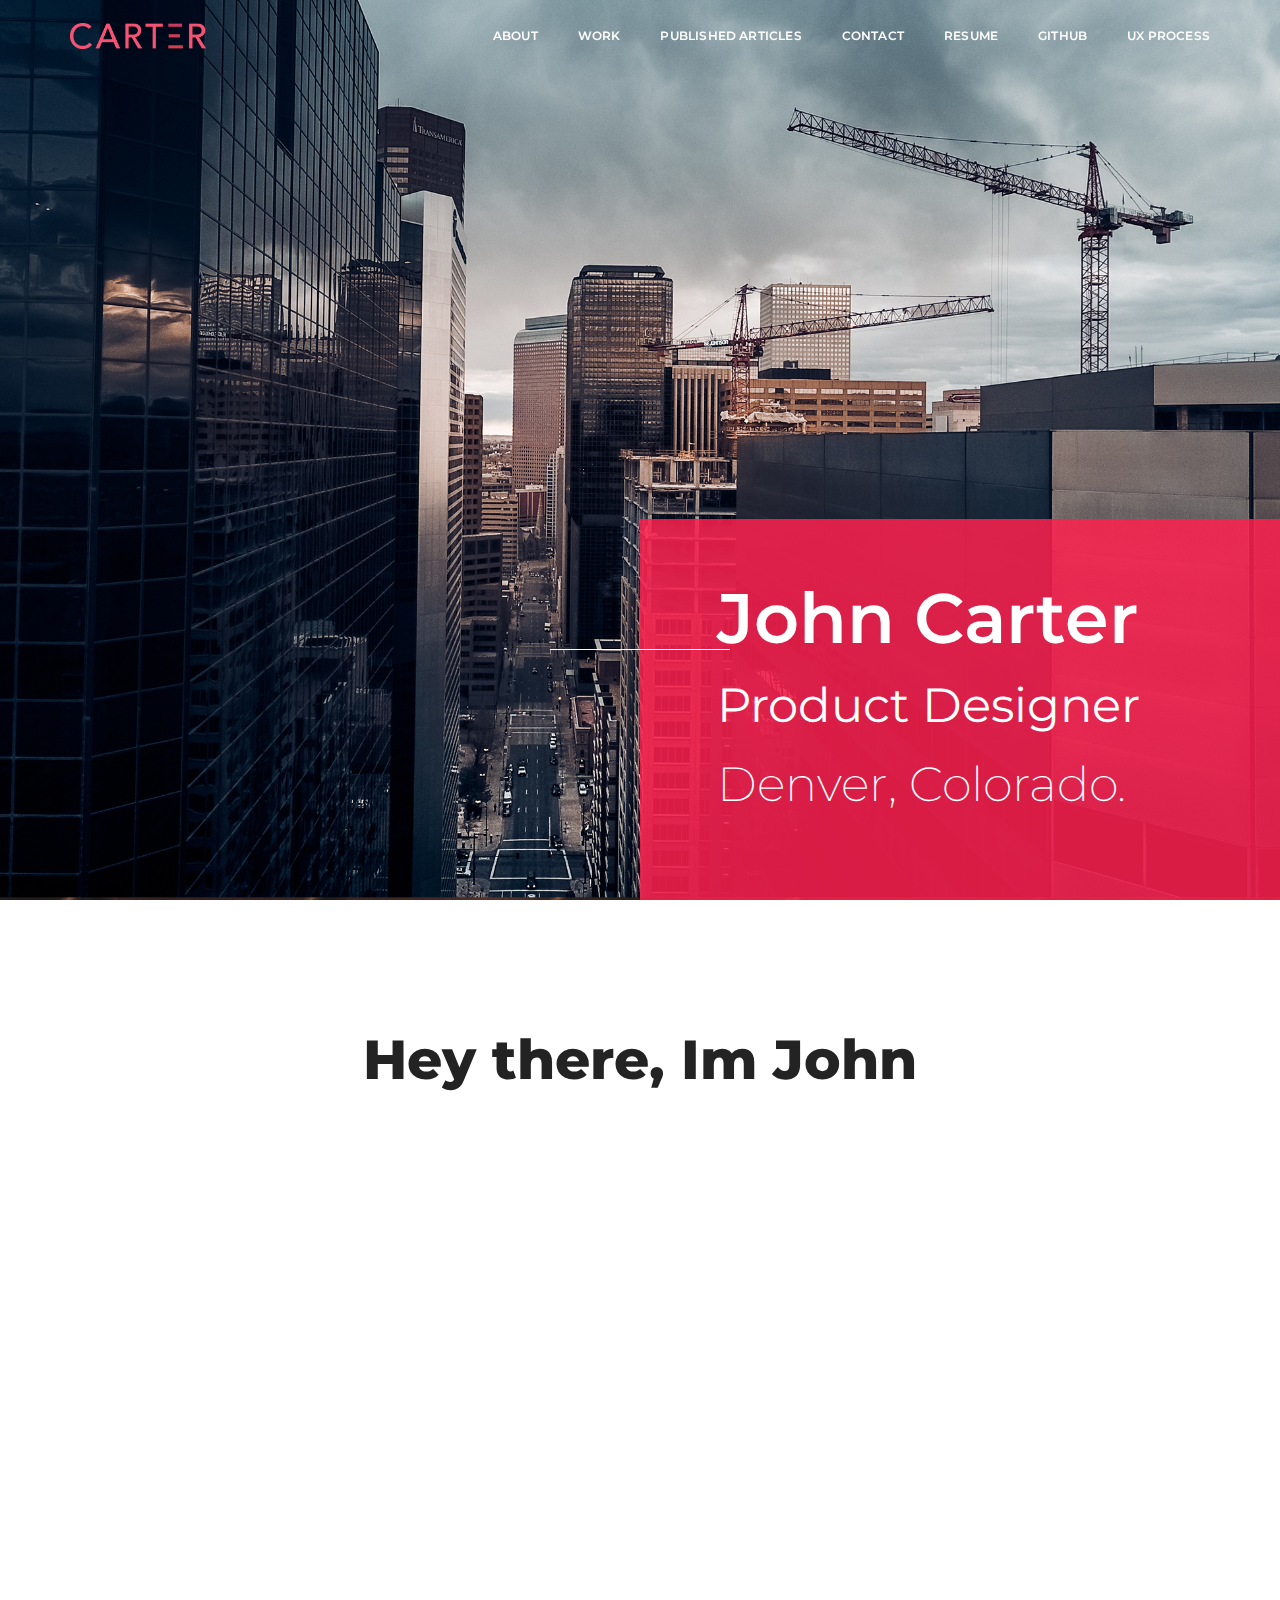
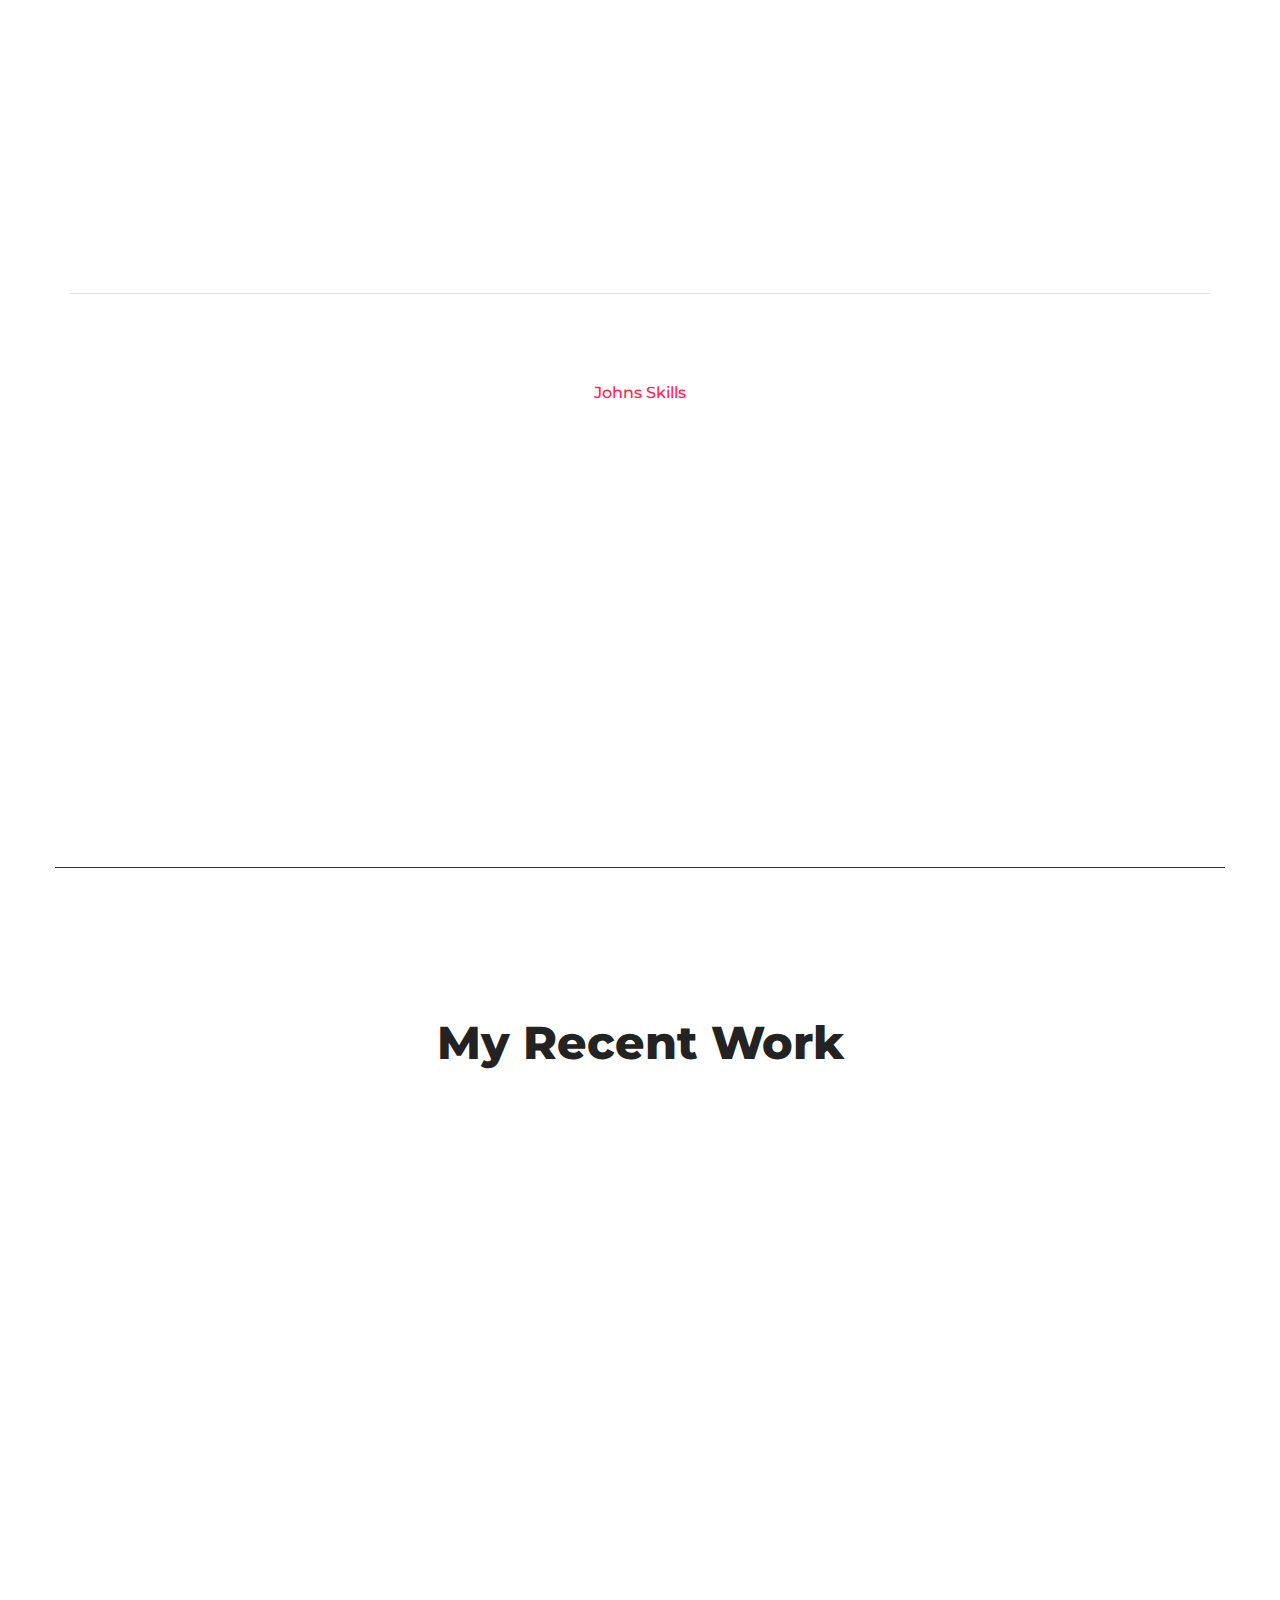
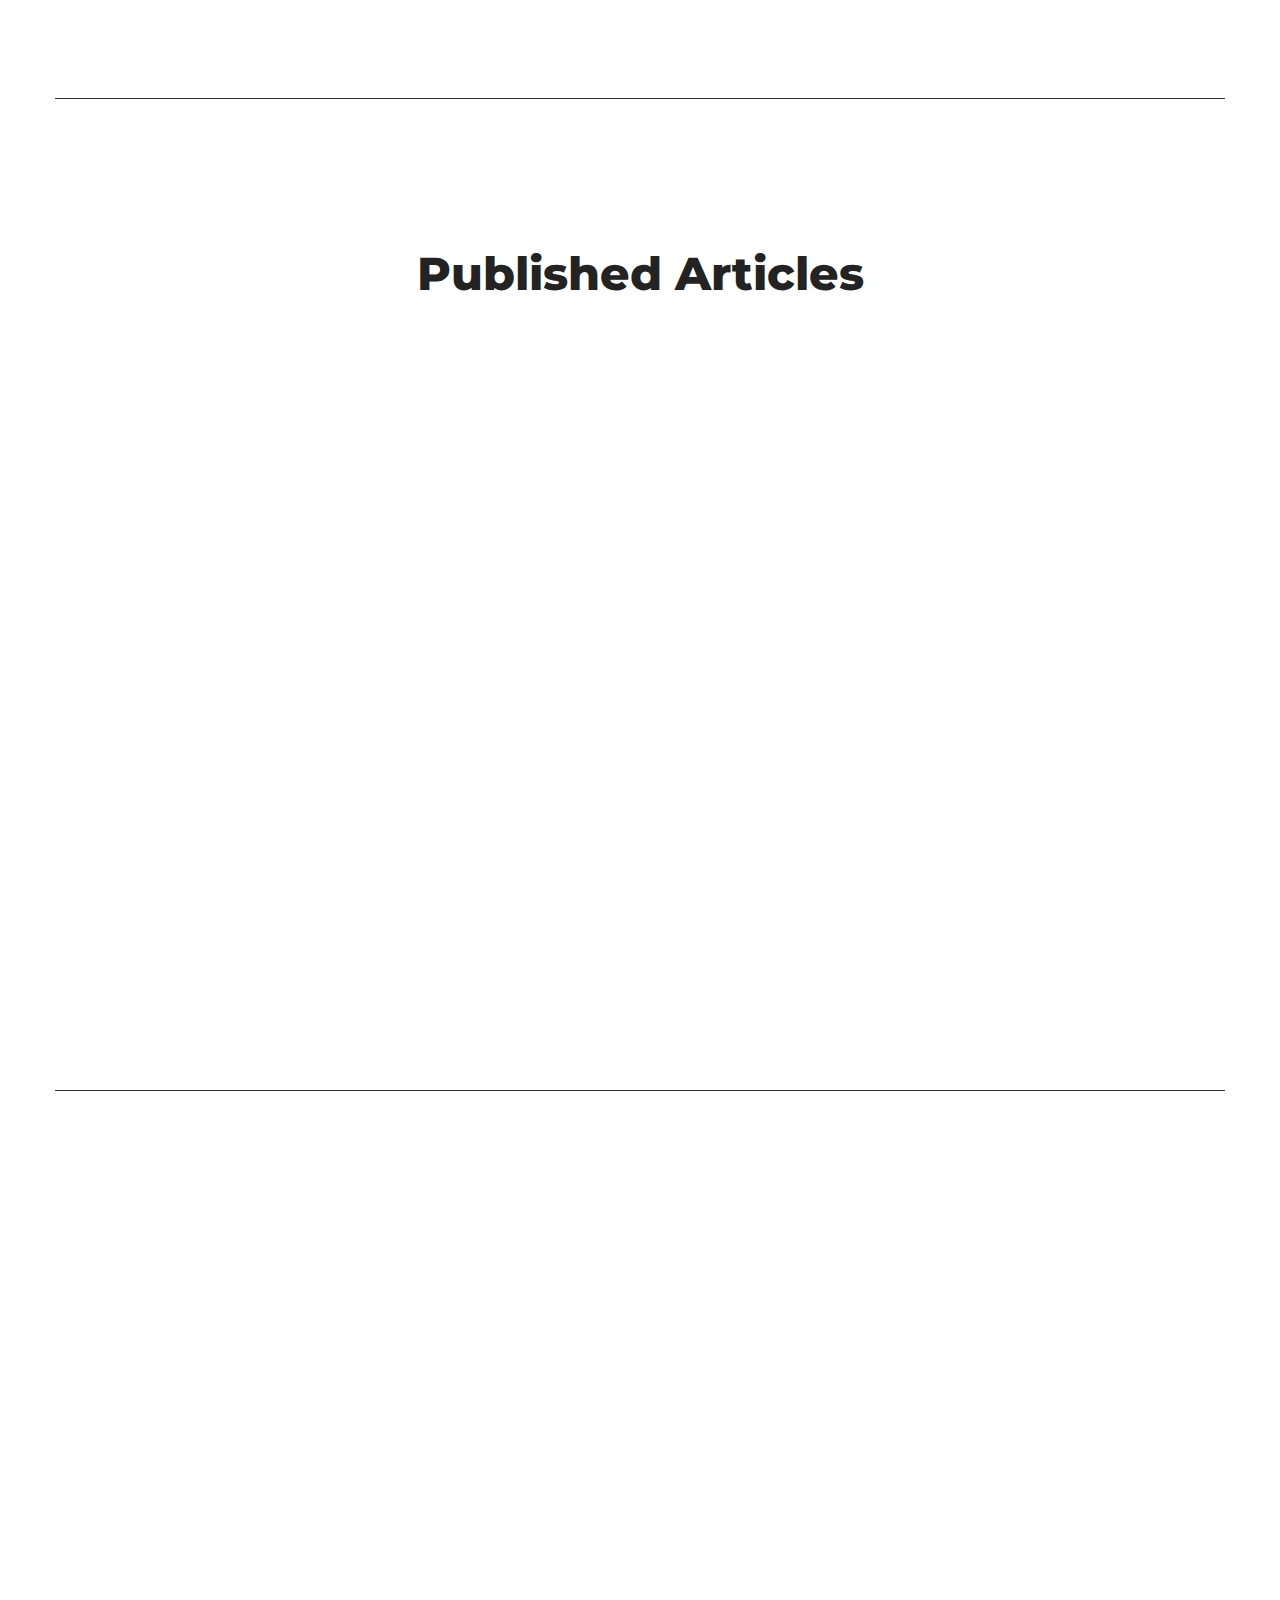
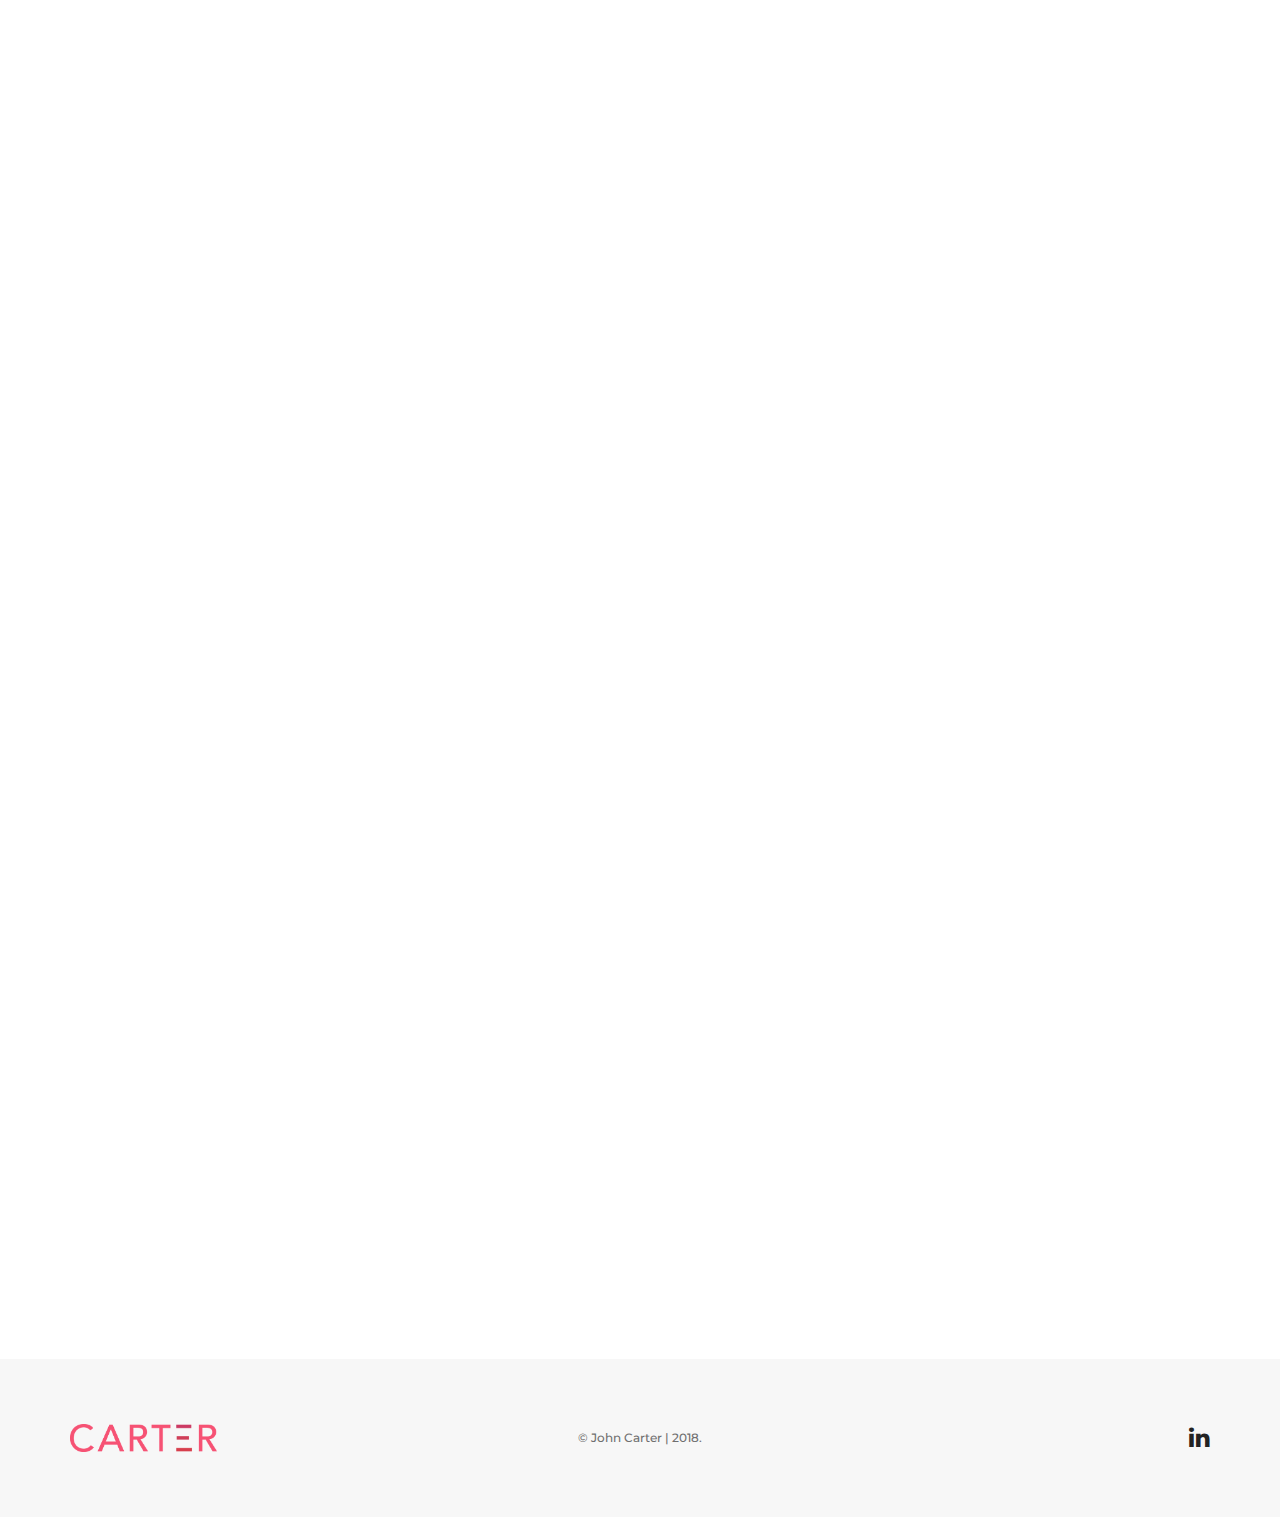
==== commit b89b5623: "adding to blog" ====
--- a/index.html
+++ b/index.html
@@ -347,7 +347,7 @@
             <div class="container-fluid padding-five-lr"> 
                 <div class="row equalize xs-equalize-auto">
                     <!-- start post item -->
-                    <div class="col-lg-4 col-md-6 col-sm-6 col-xs-12 margin-80px-bottom sm-margin-50px-bottom xs-margin-30px-bottom wow fadeInUp">
+                    <div class="col-lg-3 col-md-6 col-sm-6 col-xs-12 margin-80px-bottom sm-margin-50px-bottom xs-margin-30px-bottom wow fadeInUp">
                         <div class="blog-post blog-post-style2">
                             <div class="blog-post-images overflow-hidden margin-25px-bottom xs-margin-15px-bottom">
                                 <a href="https://medium.com/@johncarter_38755/product-design-a-one-man-band-d5e661904960" target="about_blank">
@@ -366,7 +366,7 @@
                     </div>
                     <!-- end post item -->
                     <!-- start post item -->
-                    <div class="col-lg-4 col-md-6 col-sm-6 col-xs-12 margin-80px-bottom sm-margin-50px-bottom xs-margin-30px-bottom wow fadeInUp" data-wow-delay="0.2s">
+                    <div class="col-lg-3 col-md-6 col-sm-6 col-xs-12 margin-80px-bottom sm-margin-50px-bottom xs-margin-30px-bottom wow fadeInUp" data-wow-delay="0.2s">
                         <div class="blog-post blog-post-style2">
                             <div class="blog-post-images overflow-hidden margin-25px-bottom xs-margin-15px-bottom">
                                 <a href="https://uxdesign.cc/design-code-why-are-we-keeping-these-two-skills-separate-391f8d9a0caf">
@@ -383,7 +383,25 @@
                             </div>
                         </div>
                     </div>
-                     <div class="col-lg-4 col-md-6 col-sm-6 col-xs-12 margin-80px-bottom sm-margin-50px-bottom xs-margin-30px-bottom wow fadeInUp">
+                     <div class="col-lg-3 col-md-6 col-sm-6 col-xs-12 margin-80px-bottom sm-margin-50px-bottom xs-margin-30px-bottom wow fadeInUp">
+                        <div class="blog-post blog-post-style2">
+                            <div class="blog-post-images overflow-hidden margin-25px-bottom xs-margin-15px-bottom">
+                                <a href="https://uxdesign.cc/ux-audit-how-design-thinking-will-save-xfinitys-web-app-e0b64d70da3f" target="about_blank">
+                                    <img src="images/avatars/audit.jpg" alt="">
+                                </a>
+                            </div>
+                            <div class="post-details">
+                                <a href="https://uxdesign.cc/ux-audit-how-design-thinking-will-save-xfinitys-web-app-e0b64d70da3f" target="about_blank" class="post-title text-medium text-extra-dark-gray width-90 display-block md-width-100"><strong>How Design Thinking can save Xfinity’s web app — a UX audit</strong></a>
+                               
+                                <div class="author">
+                                    <img src="images/avatars/JC.jpg" alt="" class="border-radius-100">
+                                    <span class="text-medium-gray text-uppercase text-extra-small padding-15px-left display-inline-block">by <a href="https://www.linkedin.com/in/john-carter-a85702a3/" class="text-medium-gray">John Carter</a>&nbsp;&nbsp;|&nbsp;&nbsp;August 2018</span>
+                                </div>
+                            </div>
+                        </div>
+                    </div>
+                    <!-- end post item -->
+                     <div class="col-lg-3 col-md-6 col-sm-6 col-xs-12 margin-80px-bottom sm-margin-50px-bottom xs-margin-30px-bottom wow fadeInUp">
                         <div class="blog-post blog-post-style2">
                             <div class="blog-post-images overflow-hidden margin-25px-bottom xs-margin-15px-bottom">
                                 <a href="https://uxdesign.cc/ux-design-verses-product-design-whats-the-difference-577b3eab19c0" target="about_blank">
@@ -391,7 +409,7 @@
                                 </a>
                             </div>
                             <div class="post-details">
-                                <a href="https://uxdesign.cc/ux-design-verses-product-design-whats-the-difference-577b3eab19c0" target="about_blank" class="post-title text-medium text-extra-dark-gray width-90 display-block md-width-100"><strong>UX Design Verses Product Design: Whats the Difference?.</strong></a>
+                                <a href="https://uxdesign.cc/ux-design-verses-product-design-whats-the-difference-577b3eab19c0" target="about_blank" class="post-title text-medium text-extra-dark-gray width-90 display-block md-width-100"><strong>UX Design Verses Product Design: Whats the Difference?</strong></a>
                                
                                 <div class="author">
                                     <img src="images/avatars/JC.jpg" alt="" class="border-radius-100">
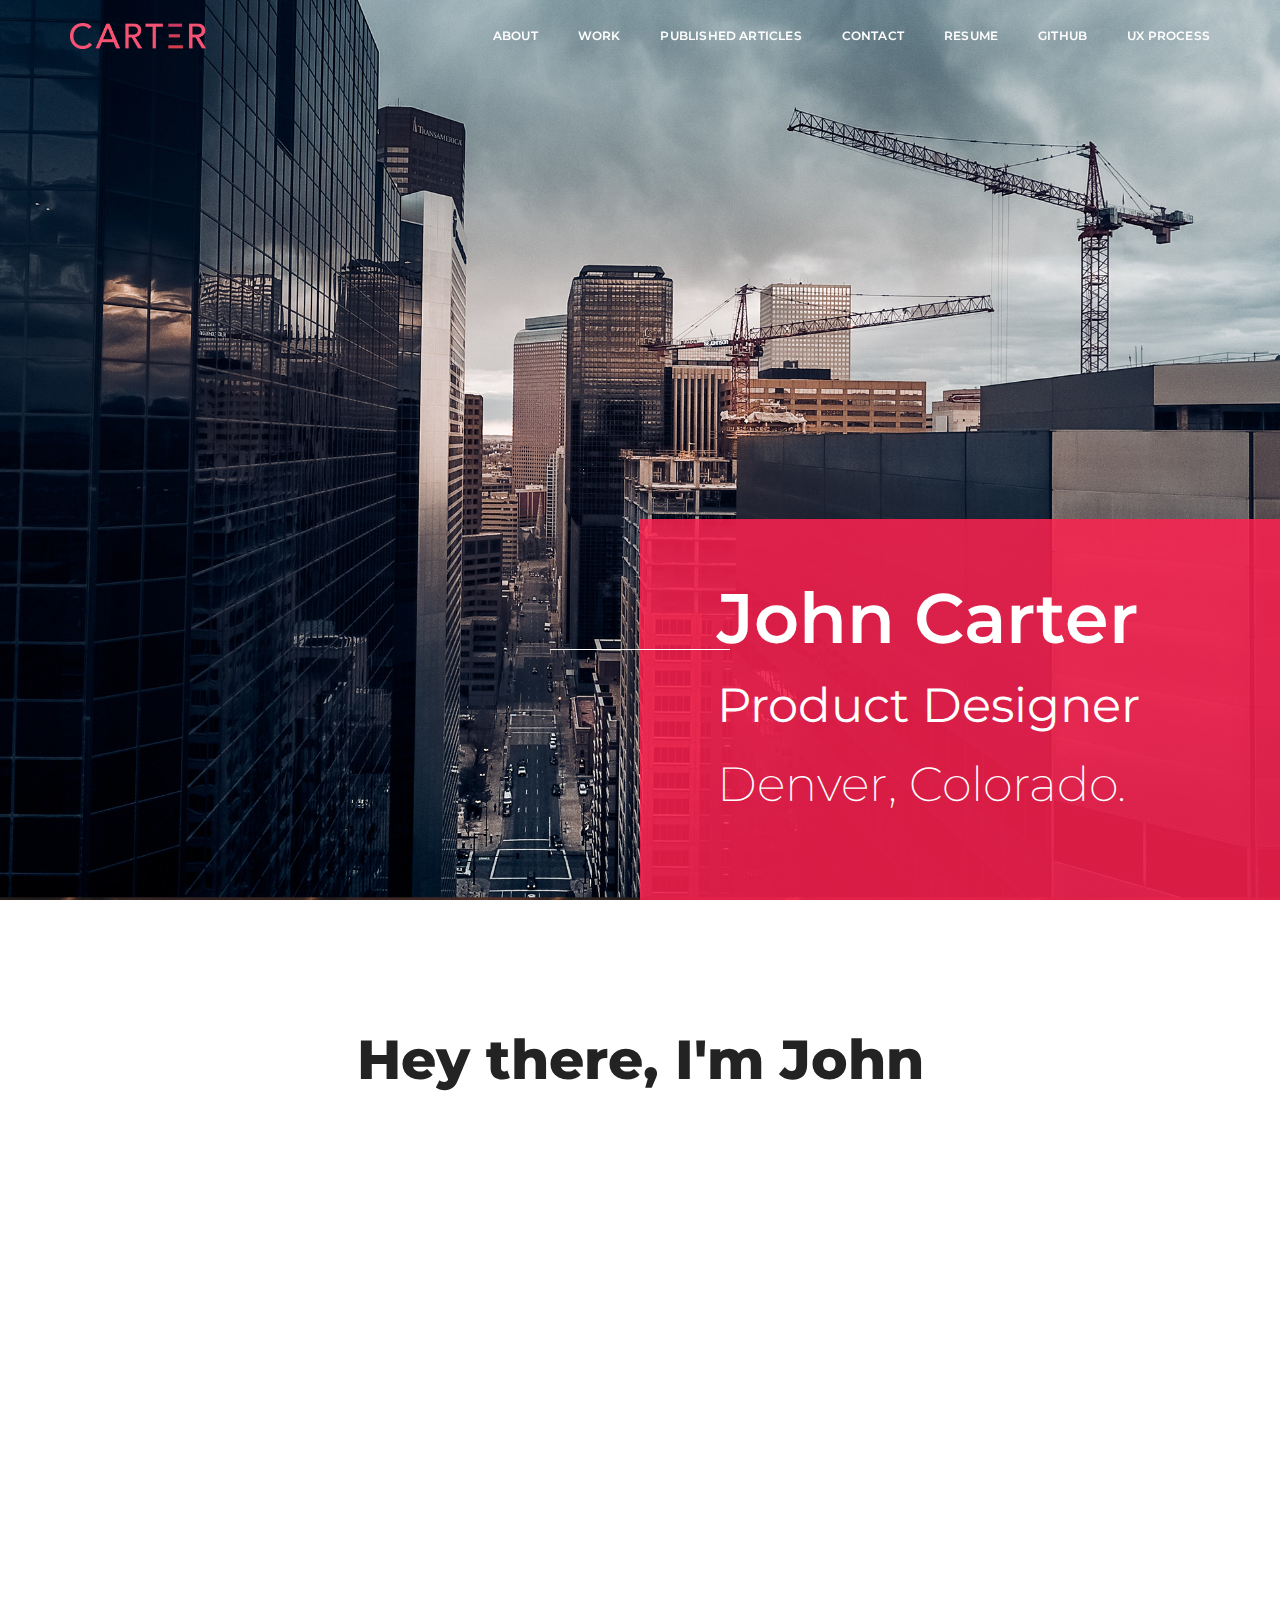
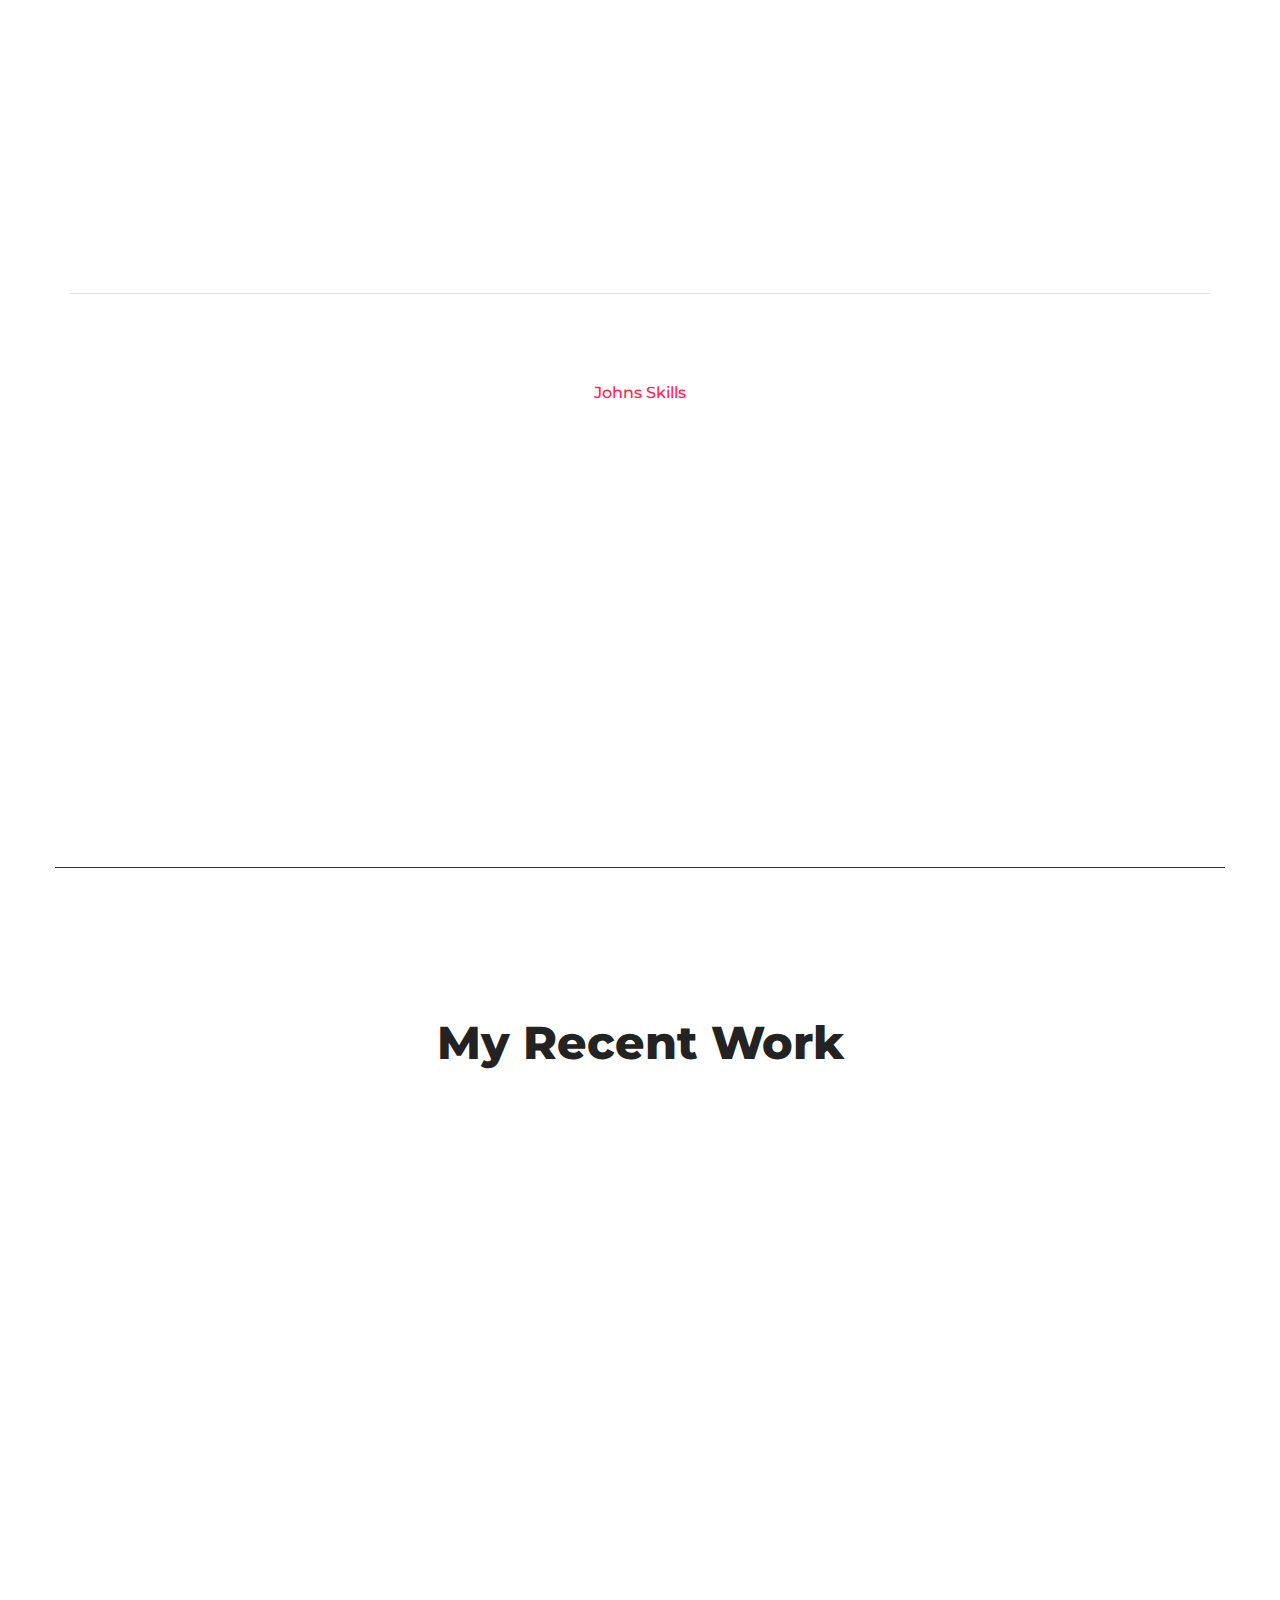
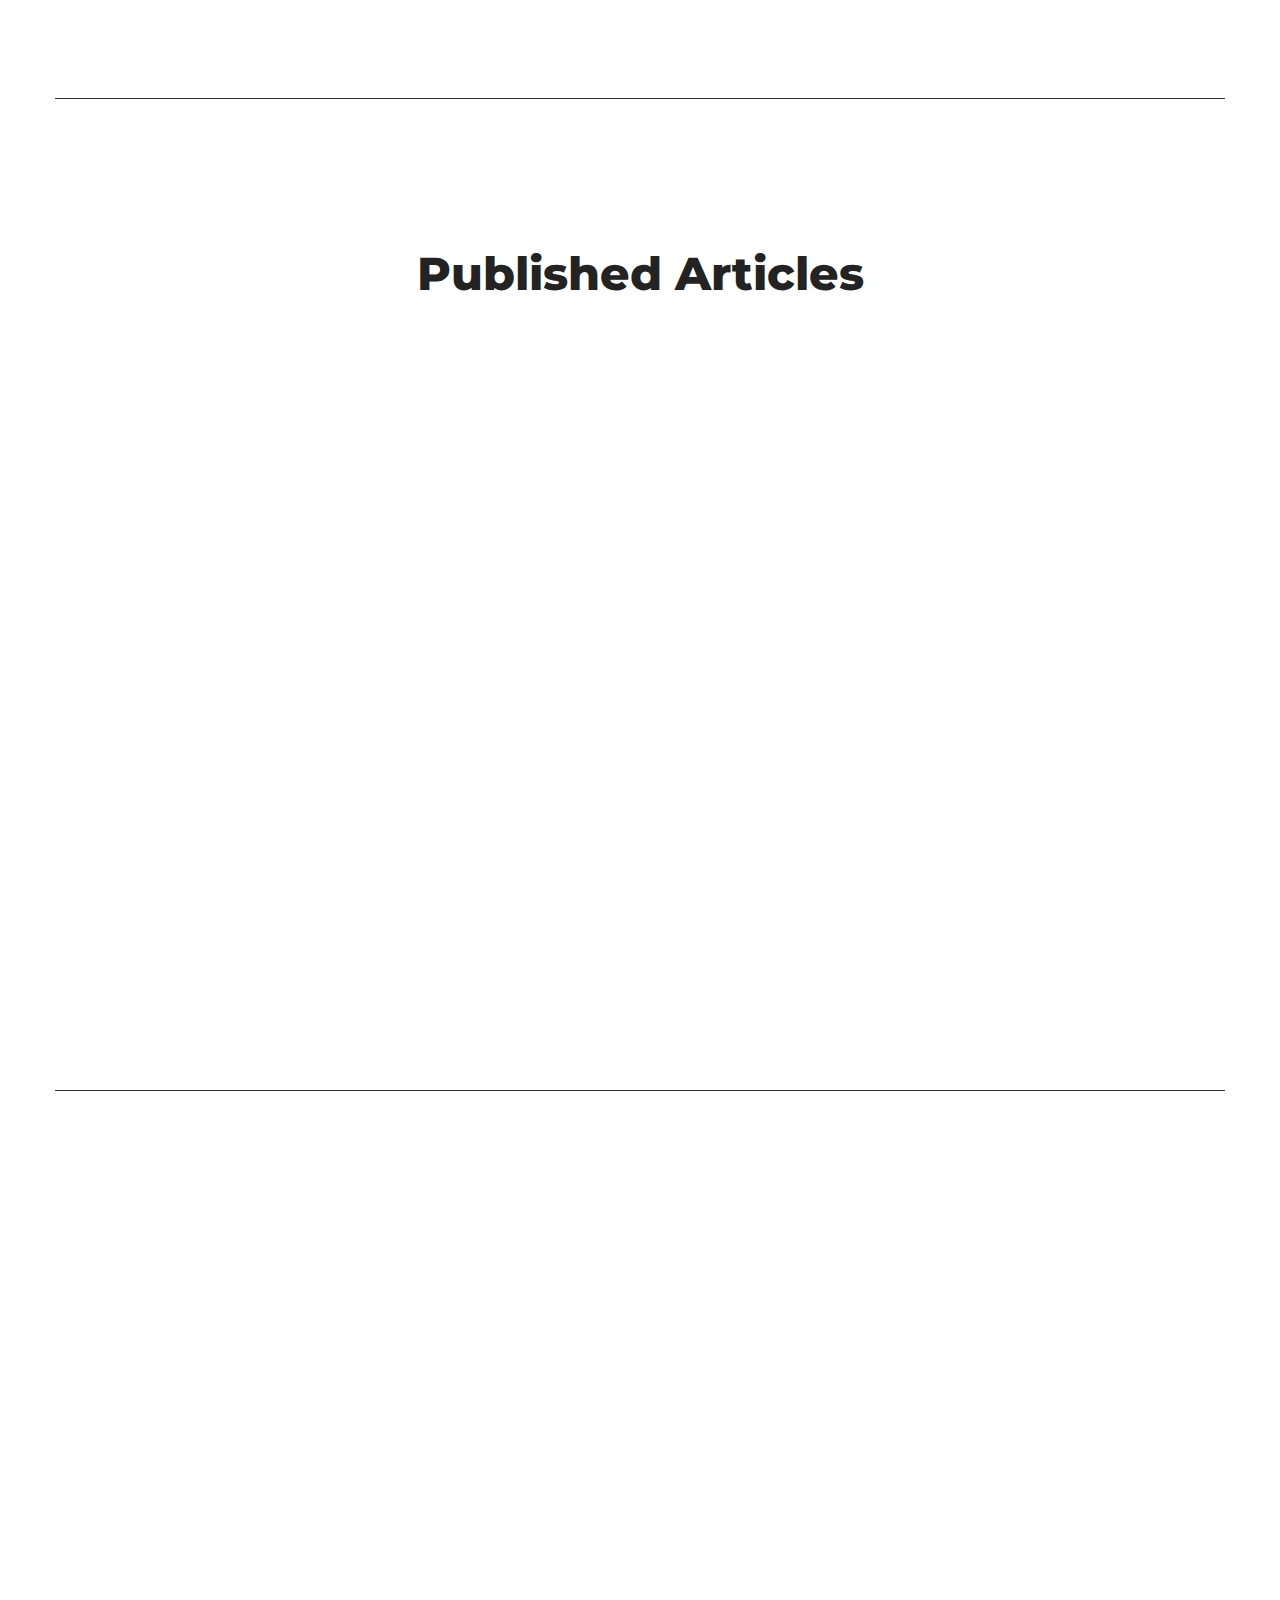
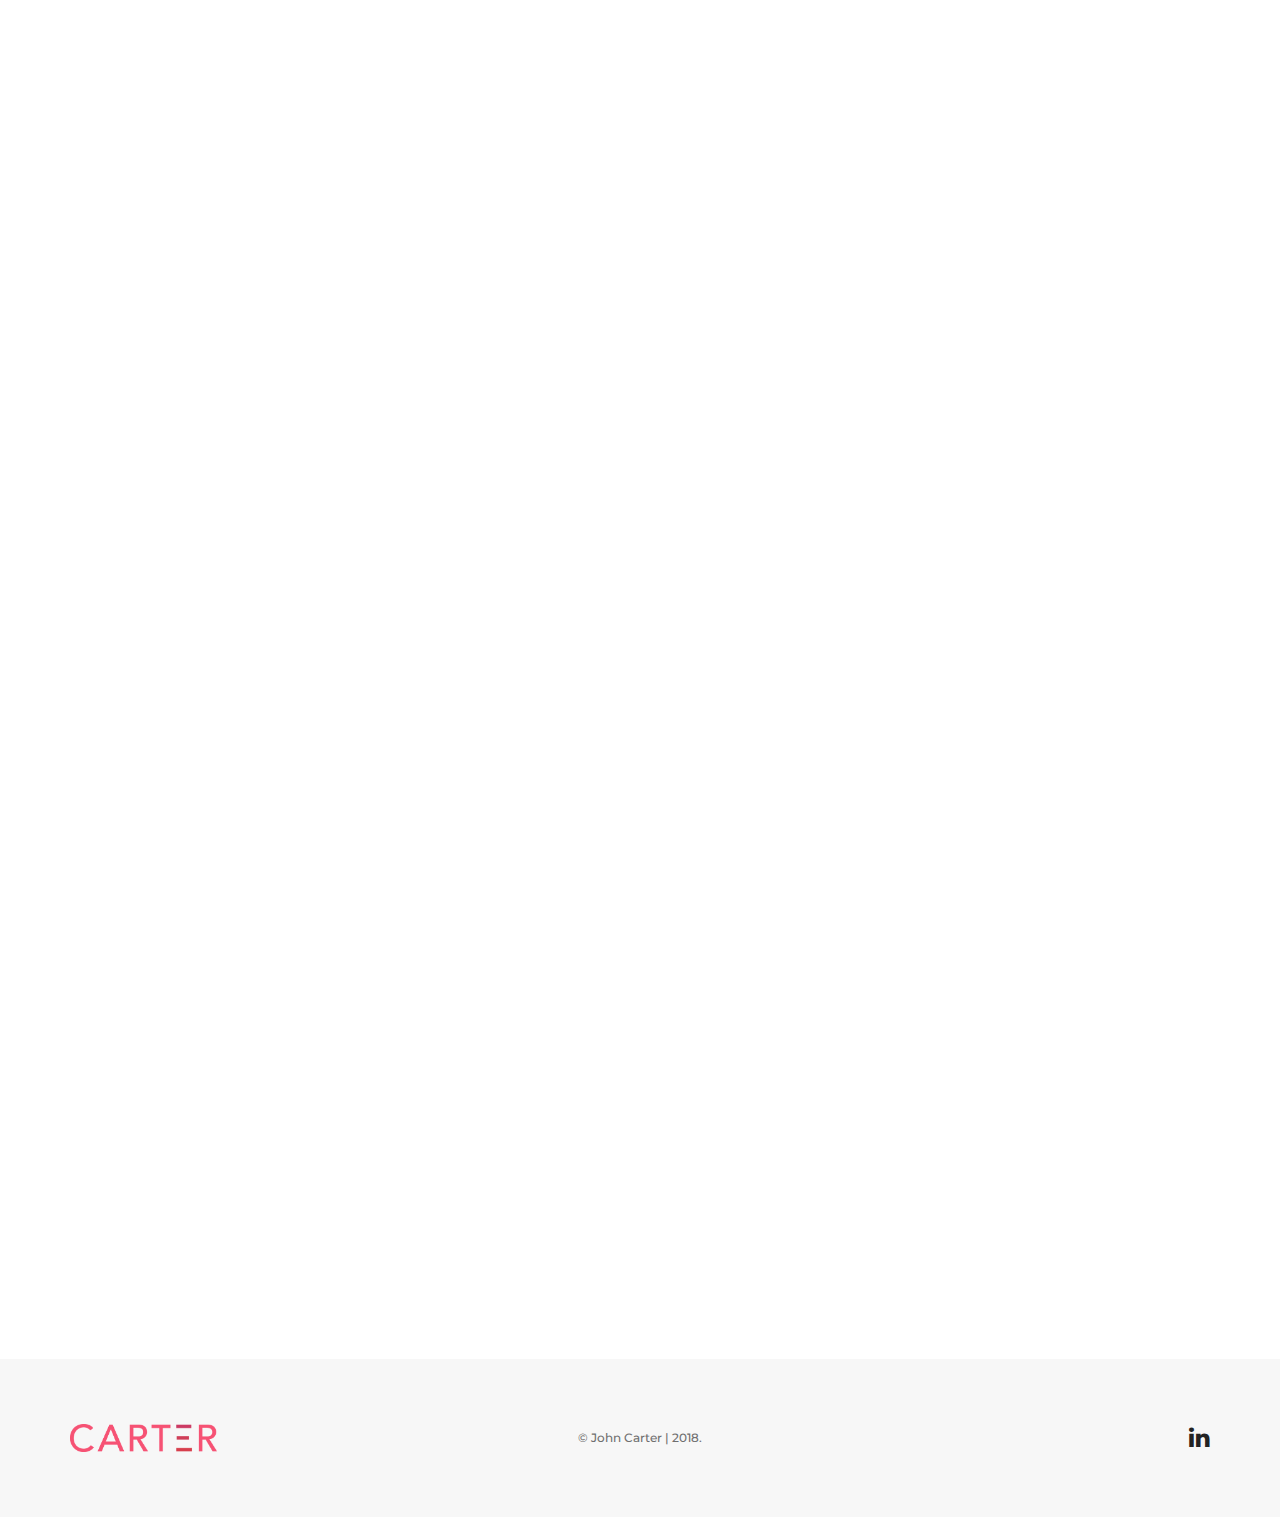
==== commit ccb7facc: "grammer fixes....duuuur" ====
--- a/index.html
+++ b/index.html
@@ -115,7 +115,7 @@
                                     <li><a href="#work" title="Work" class="inner-link">Work</a></li>
                                     <li><a href="#clients" title="Recommendations" class="inner-link">Published Articles</a></li>
                                     <li><a href="#contact" title="Contact" class="inner-link">Contact</a></li>
-                                    <li><a href="images/avatars/Johns-Updated-Resume.pdf" target="about_blank" title="Resume" class="inner-link">Resume</a></li>
+                                    <li><a href="images/avatars/carters-resume.pdf" target="about_blank" title="Resume" class="inner-link">Resume</a></li>
                                     <li><a href="https://github.com/JohnCarter09" target="about_blank" title="GitHub">GitHub</a></li>
                                     <li><a href="process.html" title="UX Process">UX Process</a></li>
                                 </ul>
@@ -148,7 +148,7 @@
         <section id="about" class="wow fadeIn animated animated">
             <div class="container"> 
                 <div class="col-lg-8 col-md-8 col-sm-10 col-xs-12 text-center center-col margin-eight-bottom xs-margin-30px-bottom">
-                        <h2 class="alt-font text-extra-dark-gray font-weight-800 margin-half-top">Hey there, Im John</h2>
+                        <h2 class="alt-font text-extra-dark-gray font-weight-800 margin-half-top">Hey there, I'm John</h2>
                      
                     </div>
                 <div class="row equalize sm-equalize-auto">
@@ -163,10 +163,10 @@
                         <div class="display-table width-100 height-100">
                             <div class="display-table-cell vertical-align-middle padding-twelve-lr sm-text-center sm-no-padding width-100">
                                 <span class="text-deep-pink alt-font margin-10px-bottom display-inline-block text-medium">About me:</span>
-                                <p class="alt-font text-extra-dark-gray"> Originally from Arizona, I moved to Colorado in 2009. I was stationed in Colorado Springs at Fort Carson where I was enlisted in the United States ARMY. Honorably discharged in 2012 I enrolled in an International Business Program at The University Of Colorado where I successfully finished my bachelor's degree in 2 & 1/2 years.<br><p class="alt-font text-extra-dark-gray">
+                                <p class="alt-font text-extra-dark-gray"> Originally from Arizona, I moved to Colorado in 2009. I was stationed in Colorado Springs at Fort Carson where I was enlisted in the United States Army. Honorably discharged in 2012 I enrolled in an International Business Program at The University Of Colorado where I successfully finished my bachelor's degree in 2 & 1/2 years.<br><p class="alt-font text-extra-dark-gray">
                                 It was in college when I took my first human-computer interaction and design centered courses. College is when I really found my love for user centered design.</p><br>
                                 <span class="text-deep-pink alt-font margin-10px-bottom display-inline-block text-medium">Fast forward a few years:</span>
-                                <p class="alt-font text-extra-dark-gray">Currently, I work for an enterprise software company called P2 Energy Solutions</a> where I wear multiple hats in the UX realm. Focused primarily on all P2 product design initiatives including site-maps, high fidelity wireframes, UI prototyping & responsive front-end development. Recently I have been building the<a href="https://projects.invisionapp.com/dsm/p-2-energy-solutions/p-2-s-design-system" style="color:blue" target="about_blank"> P2 Design System.</a> Currently, we use Angular as our UI framework. In the past, I have worked in very diverse enviroments. Everything from larger agencies, to small, nimble start-ups. I am passionate about creating effective user experiences that not only inspire, but educate and perform. In  my free time I love <a href="Photography.html" style="color:blue" target="about_blank"> photography</a>, and writing about UX. Some of my recent articles can be seen on the<a href="https://uxdesign.cc/design-code-why-are-we-keeping-these-two-skills-separate-391f8d9a0caf" style="color:blue" target="about_blank"> UX Collective.</a>
+                                <p class="alt-font text-extra-dark-gray">Currently, I work for an enterprise software company called P2 Energy Solutions</a> where I wear multiple hats in the UX realm. Focused primarily on all P2 product design initiatives including site-maps, high fidelity wireframes, UI prototyping & responsive front-end development. Recently I have been building the<a href="https://projects.invisionapp.com/dsm/p-2-energy-solutions/p-2-s-design-system" style="color:blue" target="about_blank"> P2 Design System.</a> Currently, we use Angular as our UI framework. In the past, I have worked in very diverse environments. Everything from larger agencies, to small, nimble start-ups. I am passionate about creating effective user experiences that not only inspire, but educate and perform. In  my free time I love <a href="Photography.html" style="color:blue" target="about_blank"> photography</a>, and writing about UX. Some of my recent articles can be seen on the<a href="https://uxdesign.cc/design-code-why-are-we-keeping-these-two-skills-separate-391f8d9a0caf" style="color:blue" target="about_blank"> UX Collective.</a>
                             </div>
                         </div>
                     </div>
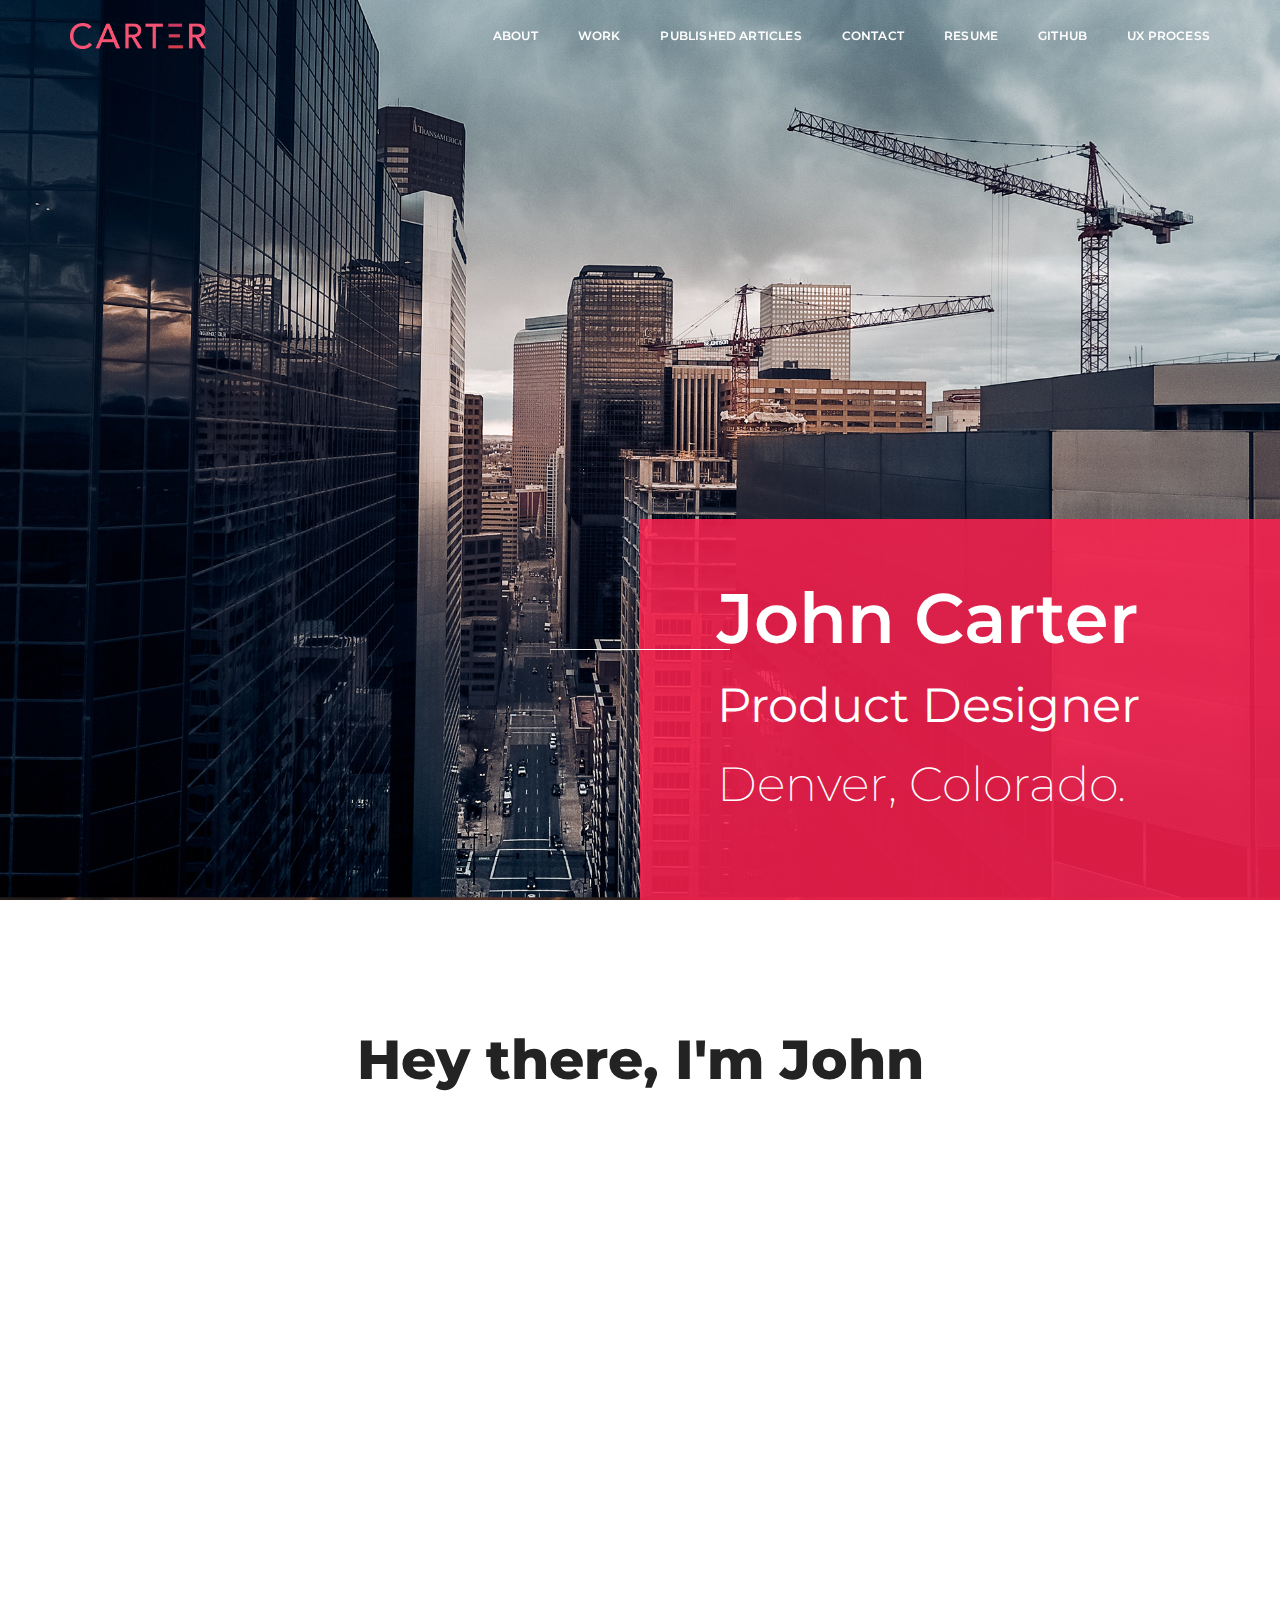
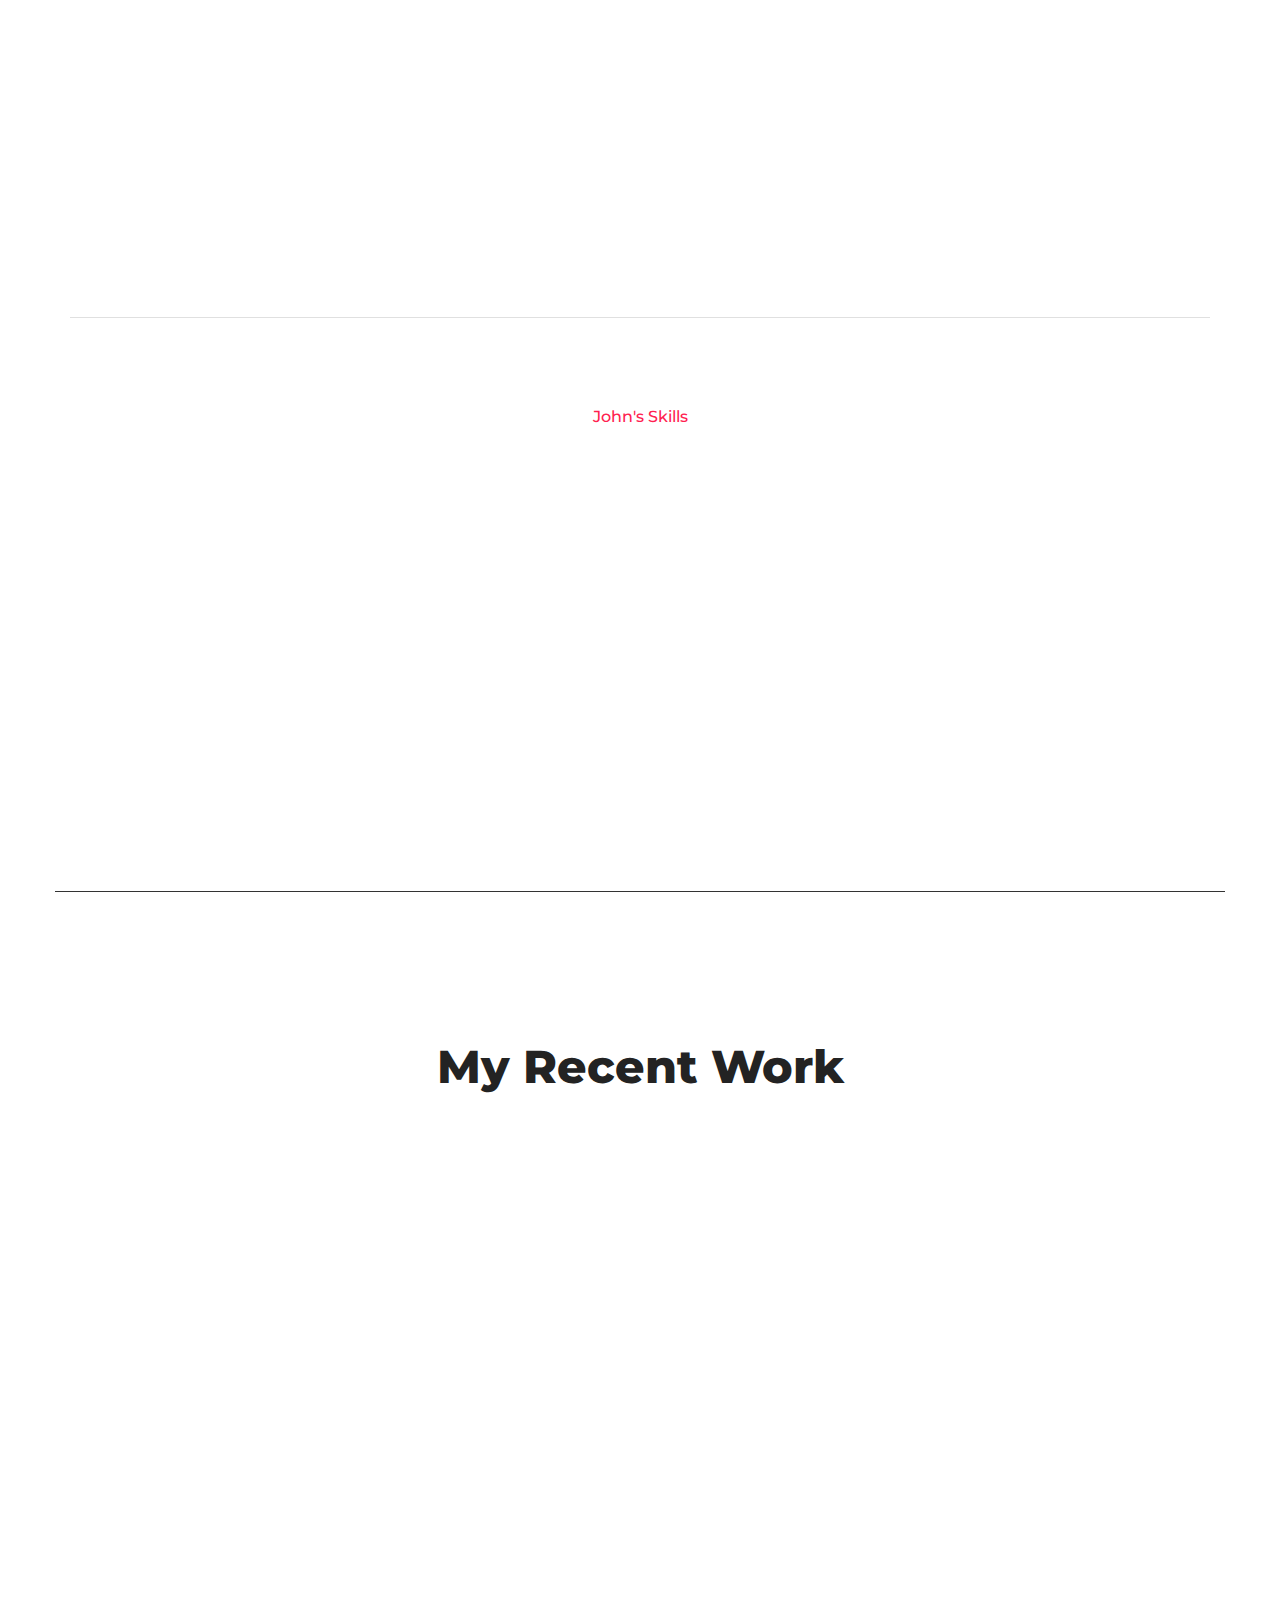
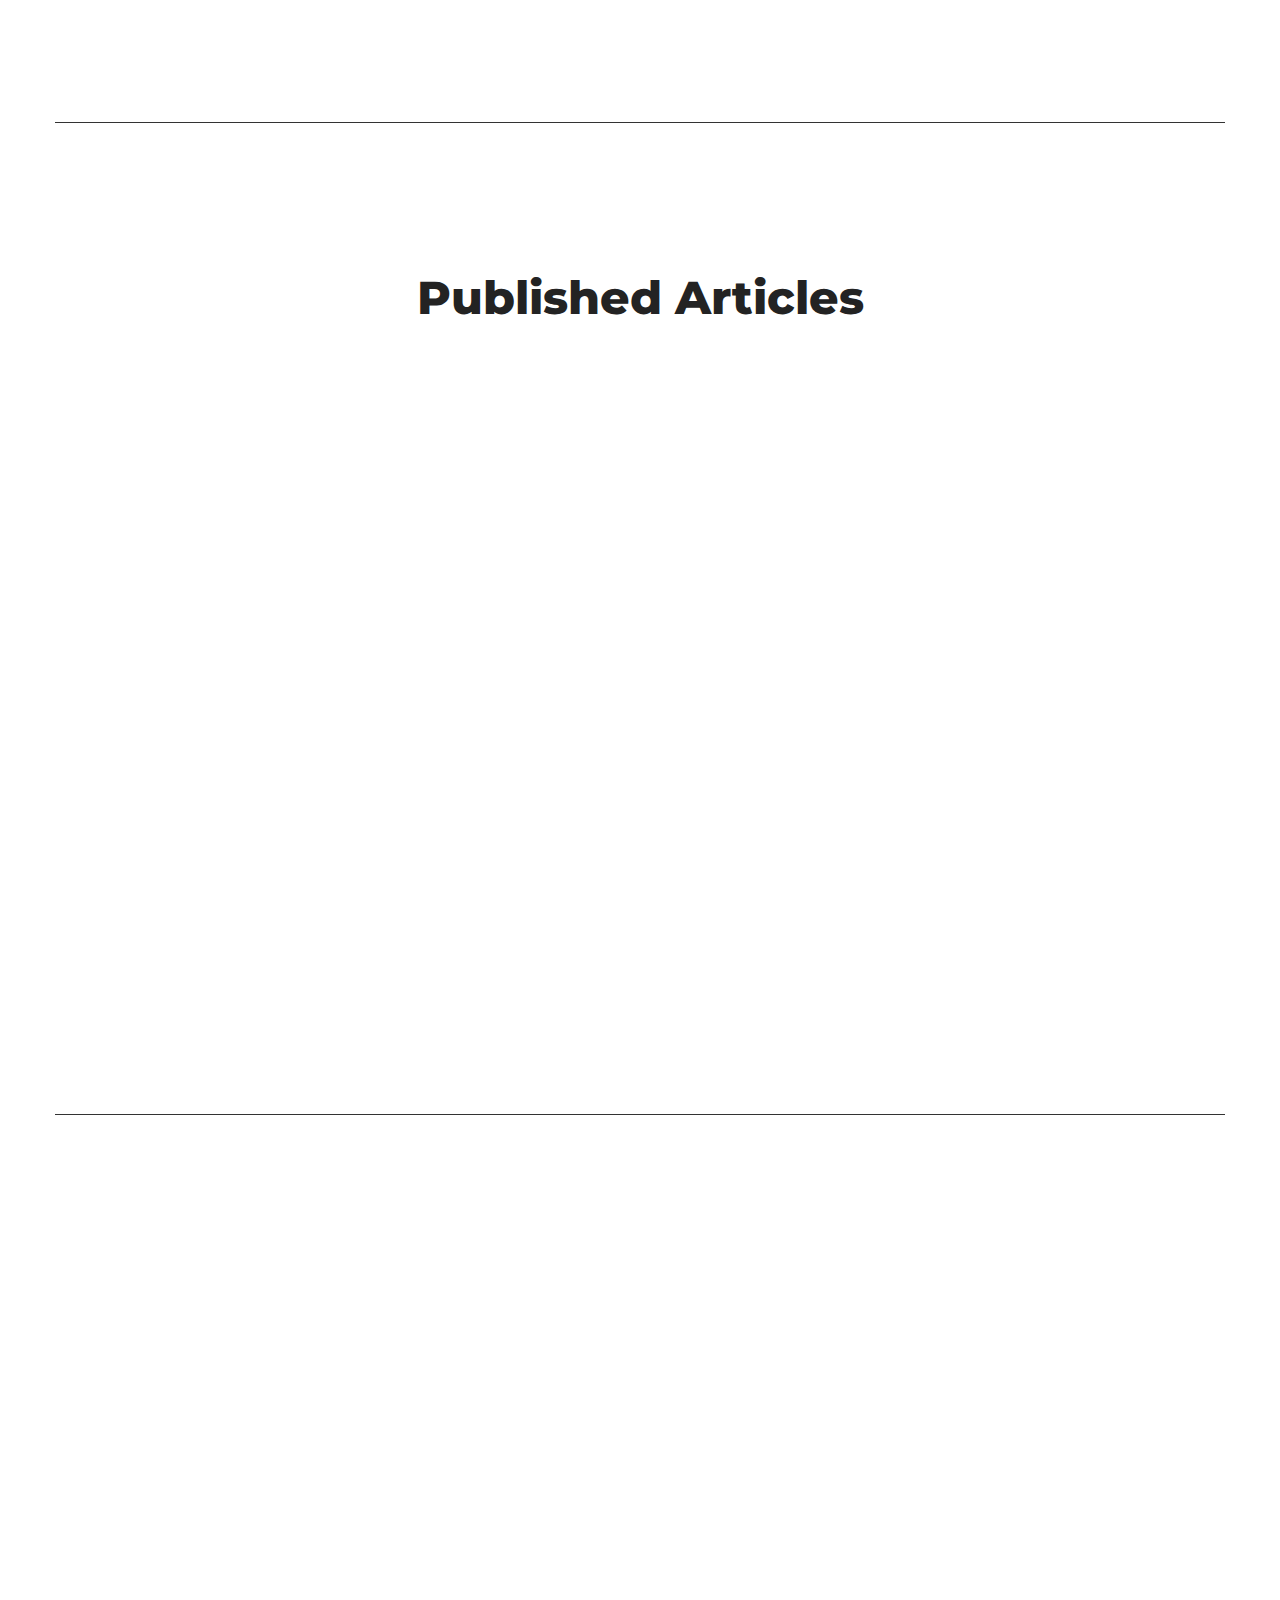
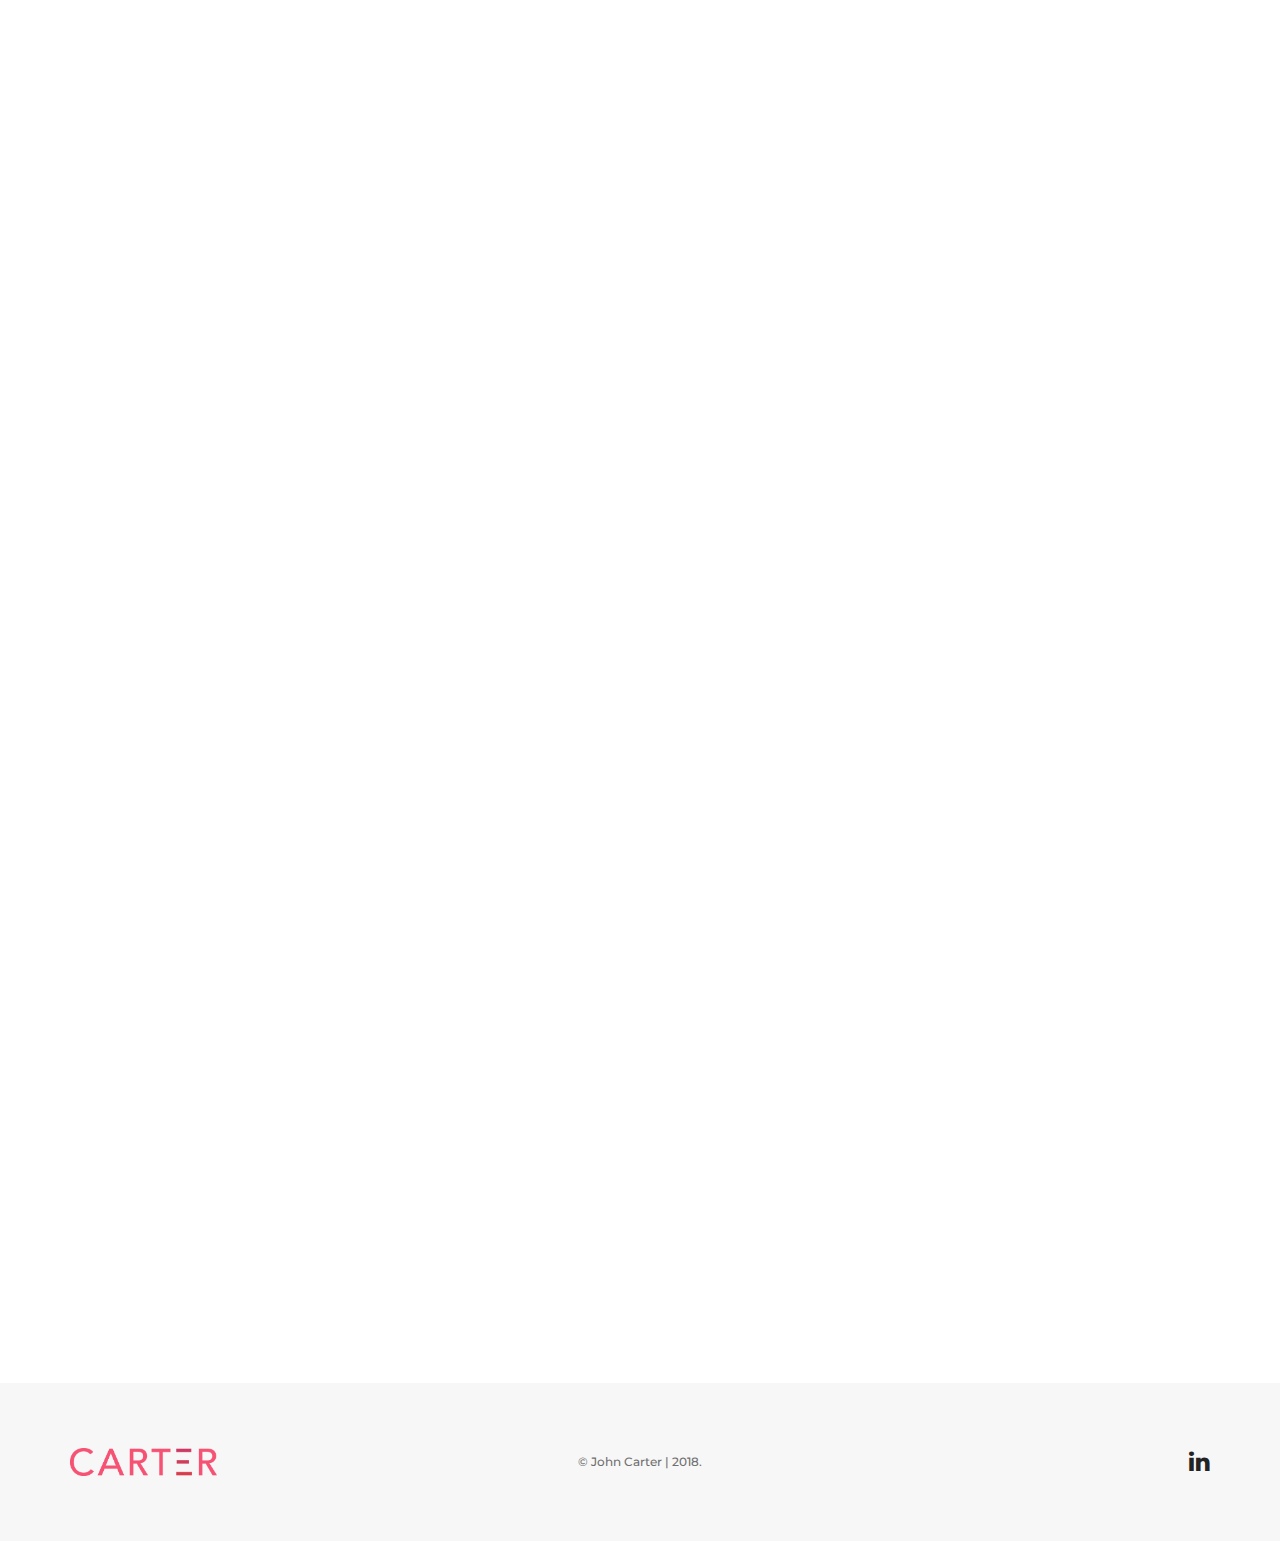
==== commit e4e45974: "UI updates" ====
--- a/index.html
+++ b/index.html
@@ -163,10 +163,10 @@
                         <div class="display-table width-100 height-100">
                             <div class="display-table-cell vertical-align-middle padding-twelve-lr sm-text-center sm-no-padding width-100">
                                 <span class="text-deep-pink alt-font margin-10px-bottom display-inline-block text-medium">About me:</span>
-                                <p class="alt-font text-extra-dark-gray"> Originally from Arizona, I moved to Colorado in 2009. I was stationed in Colorado Springs at Fort Carson where I was enlisted in the United States Army. Honorably discharged in 2012 I enrolled in an International Business Program at The University Of Colorado where I successfully finished my bachelor's degree in 2 & 1/2 years.<br><p class="alt-font text-extra-dark-gray">
+                                <p class="alt-font text-extra-dark-gray"> Originally from Arizona, I moved to Colorado in 2009. I was stationed in Colorado Springs at Fort Carson where I was enlisted in the United States Army. Honorably discharged in 2012, I enrolled in an International Business Program at The University Of Colorado where I successfully finished my bachelor's degree in 2 & 1/2 years.<br><p class="alt-font text-extra-dark-gray">
                                 It was in college when I took my first human-computer interaction and design centered courses. College is when I really found my love for user centered design.</p><br>
                                 <span class="text-deep-pink alt-font margin-10px-bottom display-inline-block text-medium">Fast forward a few years:</span>
-                                <p class="alt-font text-extra-dark-gray">Currently, I work for an enterprise software company called P2 Energy Solutions</a> where I wear multiple hats in the UX realm. Focused primarily on all P2 product design initiatives including site-maps, high fidelity wireframes, UI prototyping & responsive front-end development. Recently I have been building the<a href="https://projects.invisionapp.com/dsm/p-2-energy-solutions/p-2-s-design-system" style="color:blue" target="about_blank"> P2 Design System.</a> Currently, we use Angular as our UI framework. In the past, I have worked in very diverse environments. Everything from larger agencies, to small, nimble start-ups. I am passionate about creating effective user experiences that not only inspire, but educate and perform. In  my free time I love <a href="Photography.html" style="color:blue" target="about_blank"> photography</a>, and writing about UX. Some of my recent articles can be seen on the<a href="https://uxdesign.cc/design-code-why-are-we-keeping-these-two-skills-separate-391f8d9a0caf" style="color:blue" target="about_blank"> UX Collective.</a>
+                                <p class="alt-font text-extra-dark-gray">Currently, I work for an enterprise software company called P2 Energy Solutions</a> where I wear multiple hats in the UX realm. My work focused primarily on all P2 product design initiatives including site-maps, high fidelity wireframes, UI prototyping & responsive front-end development. Recently I have been building the<a href="https://projects.invisionapp.com/dsm/p-2-energy-solutions/p-2-s-design-system" style="color:blue" target="about_blank"> P2 Design System.</a> Currently, we use Angular as our UI framework. In the past, I have worked in very diverse environments. Everything from larger agencies, to small, nimble start-ups. I am passionate about creating effective user experiences that not only inspire, but educate and perform. In  my free time I love <a href="Photography.html" style="color:blue" target="about_blank"> photography</a>, and writing about UX. Some of my recent articles can be seen on the<a href="https://uxdesign.cc/design-code-why-are-we-keeping-these-two-skills-separate-391f8d9a0caf" style="color:blue" target="about_blank"> UX Collective.</a>
                             </div>
                         </div>
                     </div>
@@ -174,7 +174,7 @@
                 <div class="divider-full bg-extra-light-gray margin-seven-bottom margin-eight-top"></div>
                 <!-- start feature box -->
                 <div class="col-lg-8 col-md-8 col-sm-10 col-xs-12 text-center center-col margin-eight-bottom xs-margin-30px-bottom">
-                        <span class="alt-font text-deep-pink text-medium margin-5px-bottom display-block">Johns Skills</span>
+                        <span class="alt-font text-deep-pink text-medium margin-5px-bottom display-block">John's Skills</span>
                      
                     </div>
                 <div class="row">
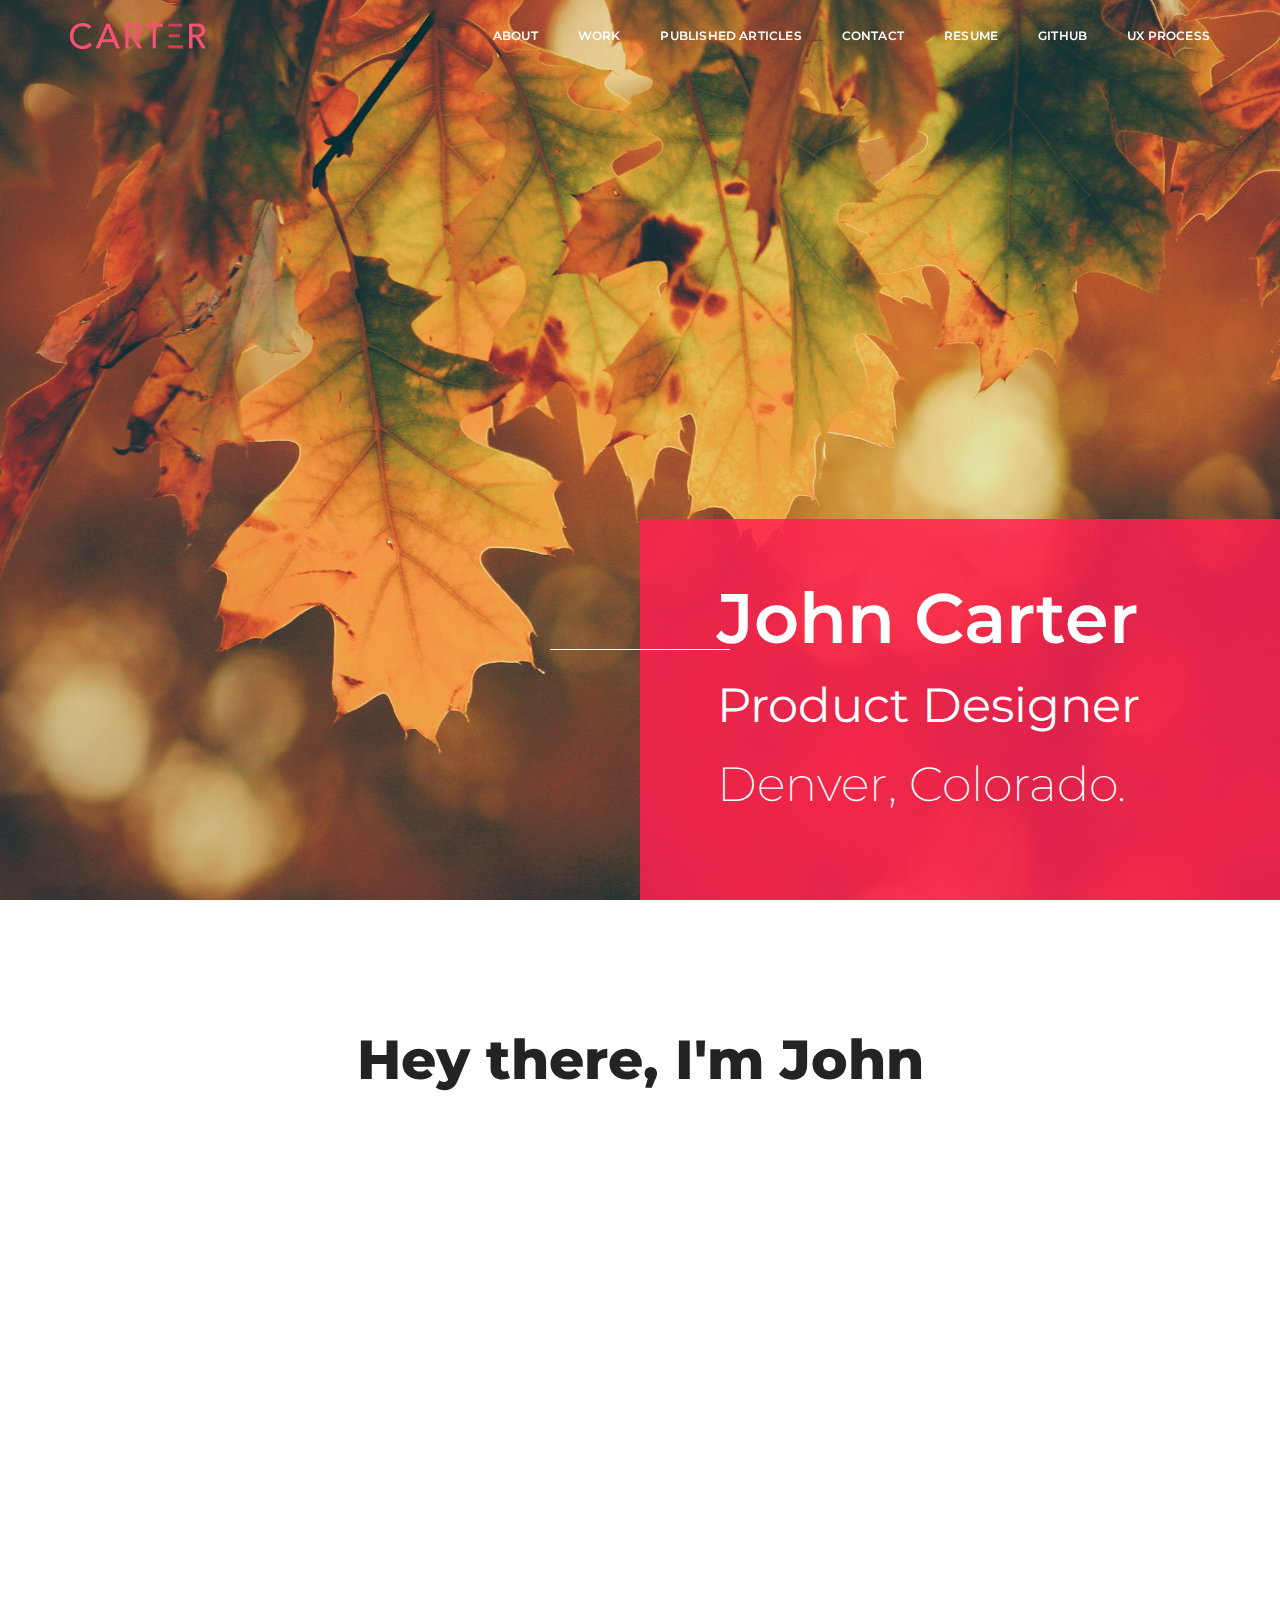
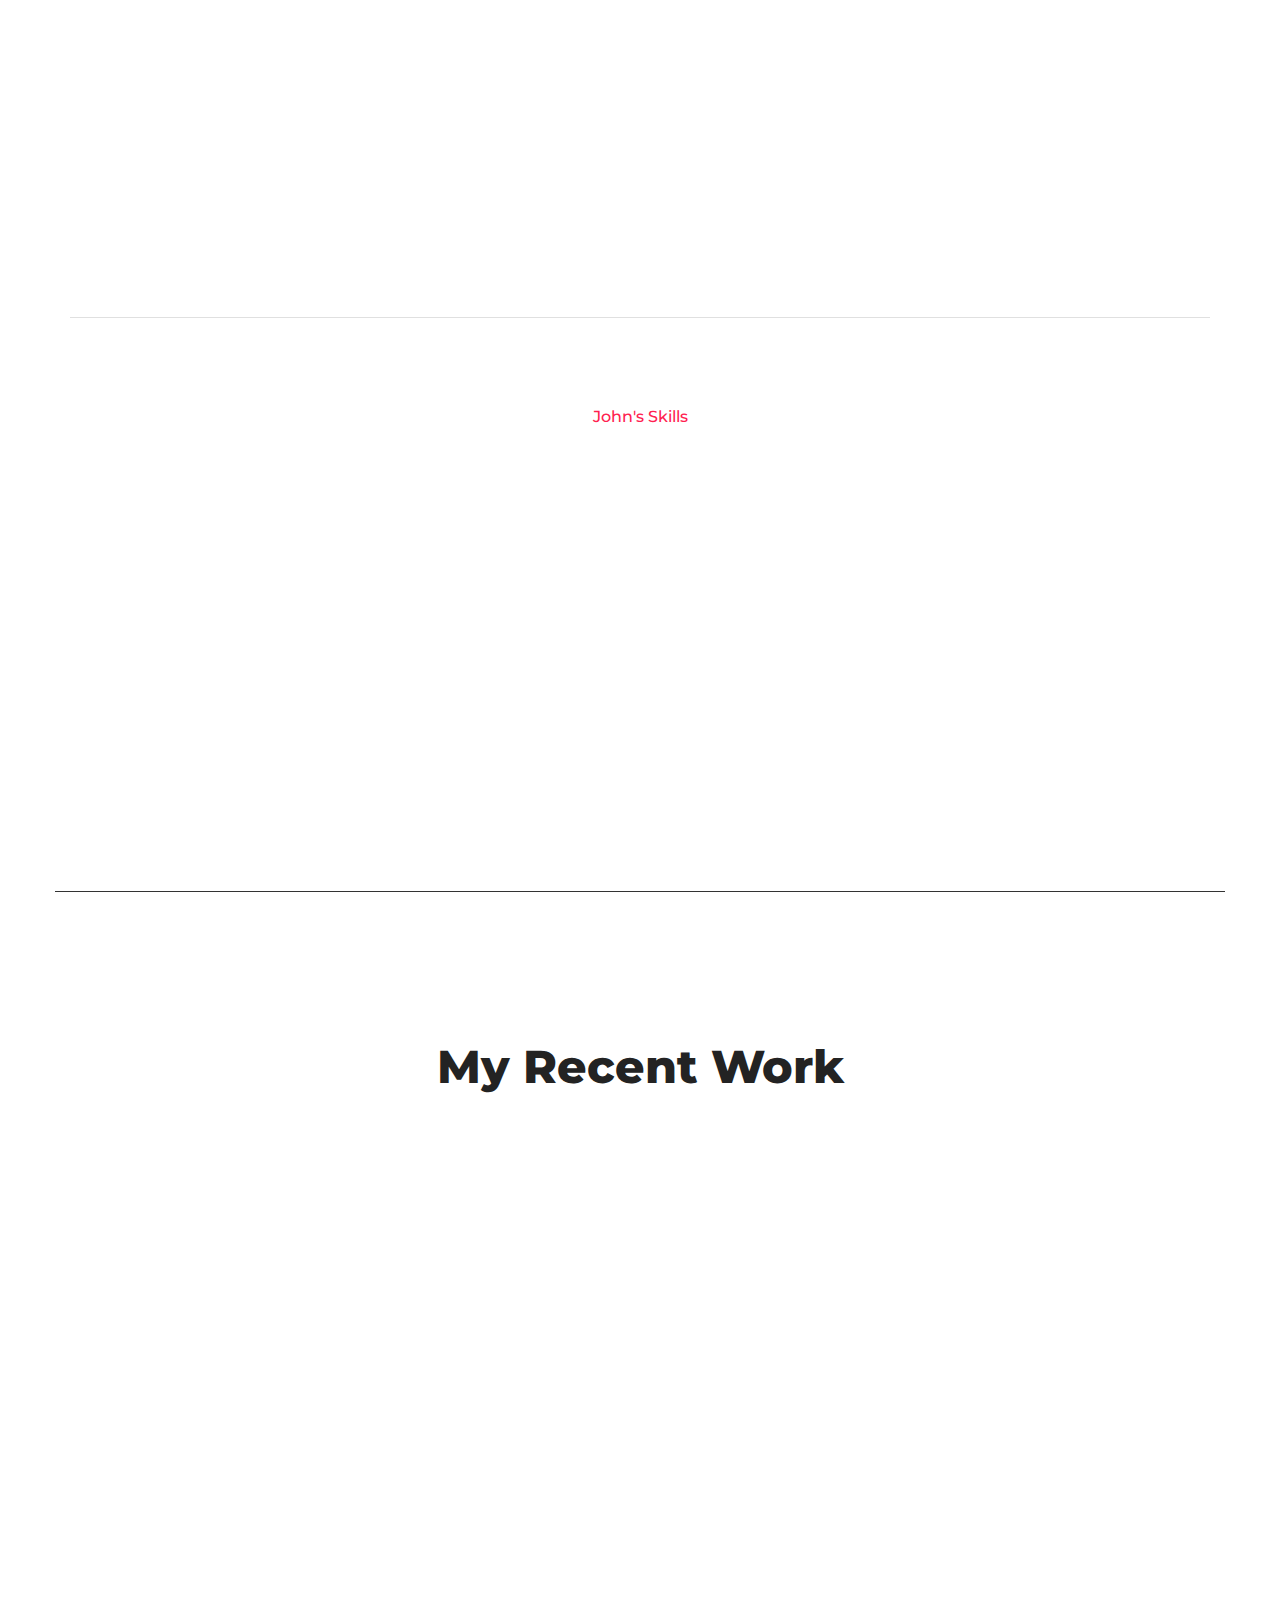
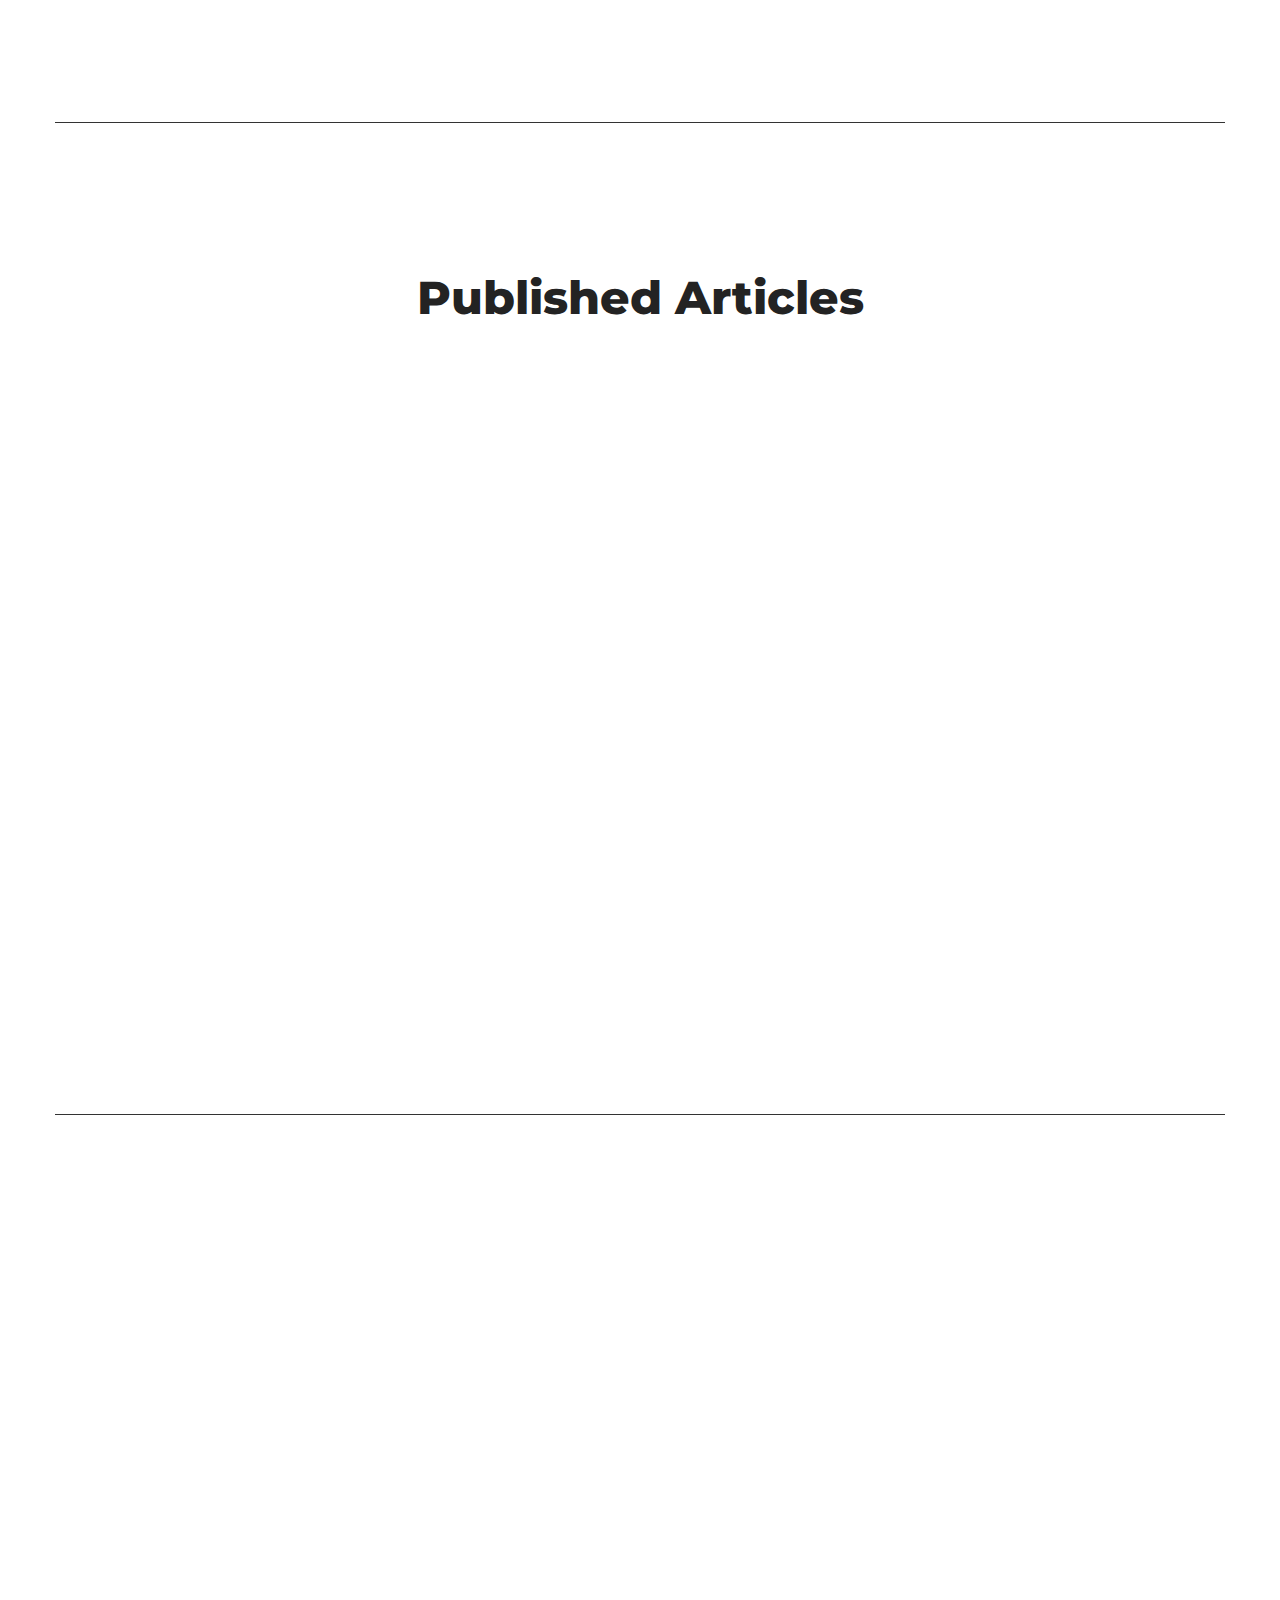
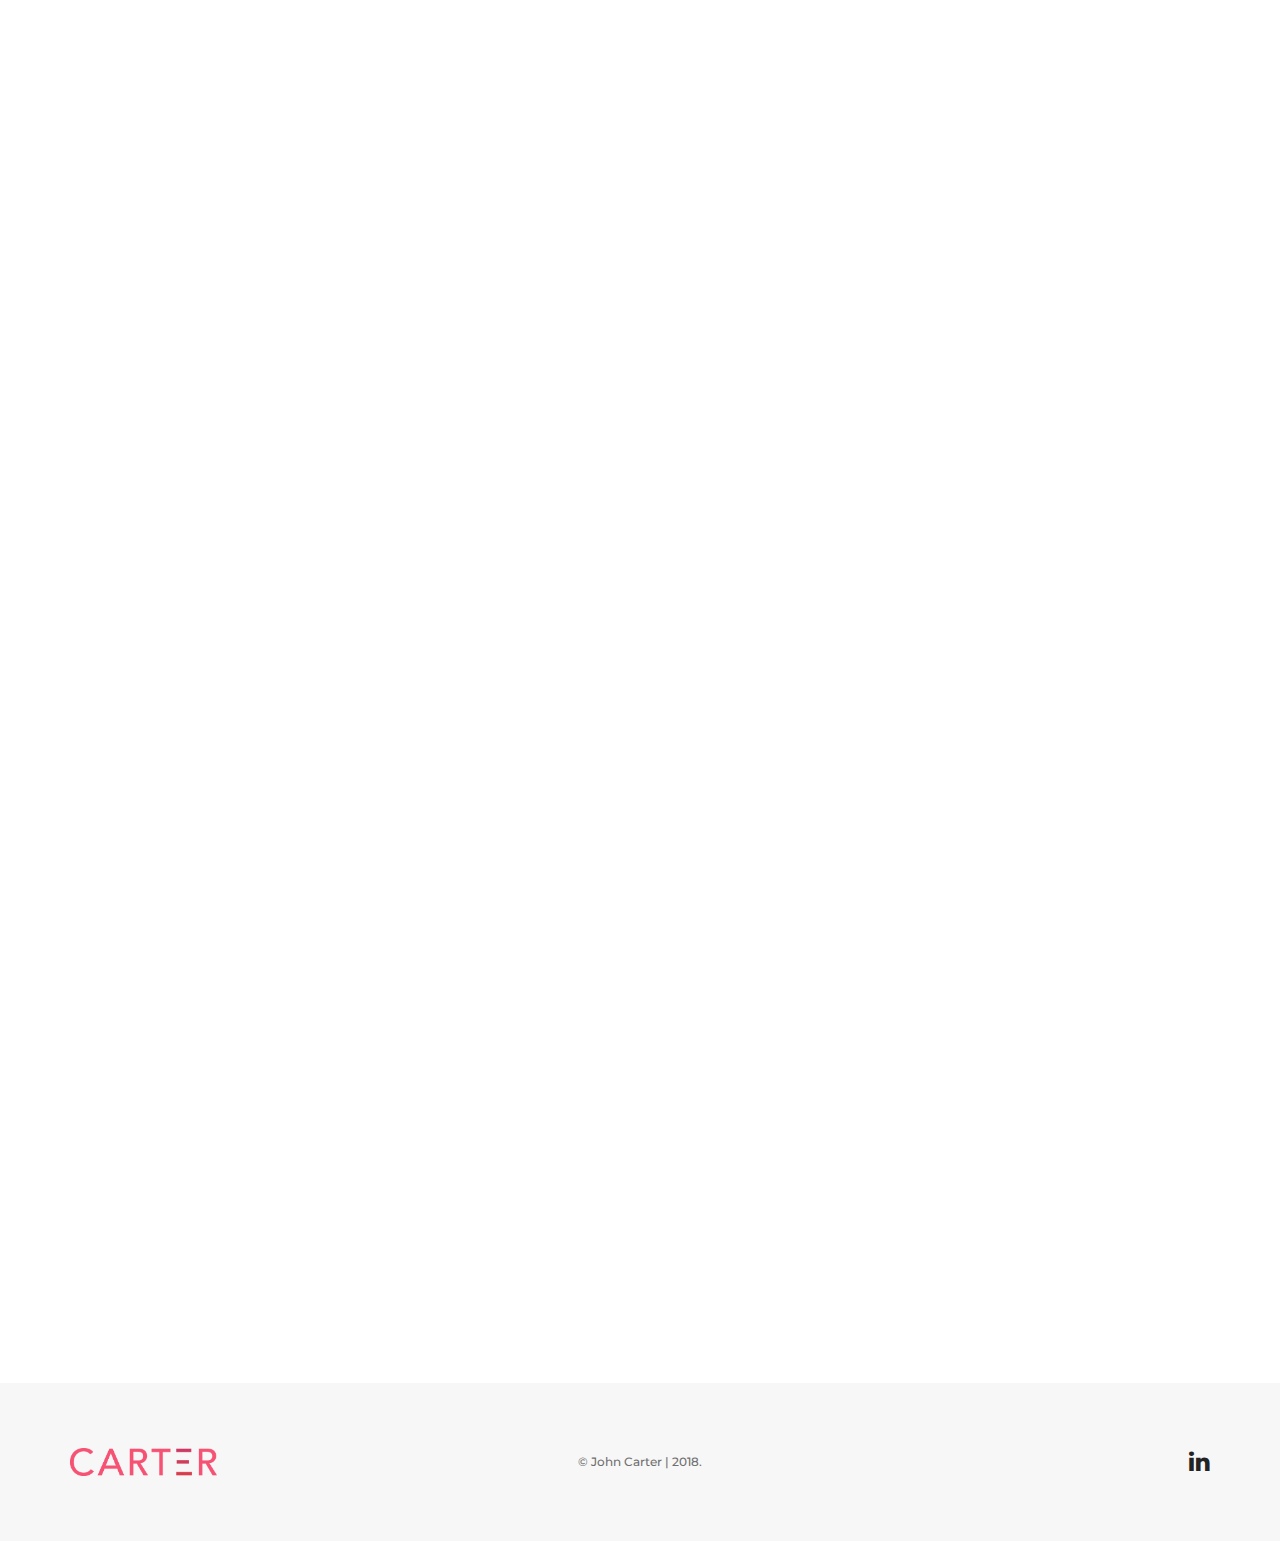
==== commit fbe63599: "Adding edits to BG image" ====
--- a/index.html
+++ b/index.html
@@ -128,7 +128,7 @@
         </header>
         <!-- end header -->
         <!-- start parallax section  -->
-        <section class="wow fadeIn no-padding parallax xs-background-image-center" data-stellar-background-ratio="0.5" style="background-image: url('images/avatars/cool.jpg')">
+        <section class="wow fadeIn no-padding parallax xs-background-image-center" data-stellar-background-ratio="0.5" style="background-image: url('images/avatars/fall.jpg')">
             <div class="container-fluid position-relative full-screen">
                 <div class="slider-typography">
                     <div class="slider-text-middle-main">
@@ -494,7 +494,7 @@
                         </div>
 
                         <div class="col-md-12 sm-clear-both">
-                            <textarea name="comment" id="comment" placeholder="Whats on your mind?" rows="6" class="bg-transparent border-color-medium-dark-gray medium-textarea"></textarea>
+                            <textarea name="comment" id="comment" placeholder="What's on your mind?" rows="6" class="bg-transparent border-color-medium-dark-gray medium-textarea"></textarea>
                         </div>
                         <div class="col-md-12 text-center">
                             <button id="project-contact-us-button" type="submit" class="btn btn-deep-pink btn-rounded btn-large margin-20px-top xs-no-margin-top" href="confirmation.html">Send</button>
